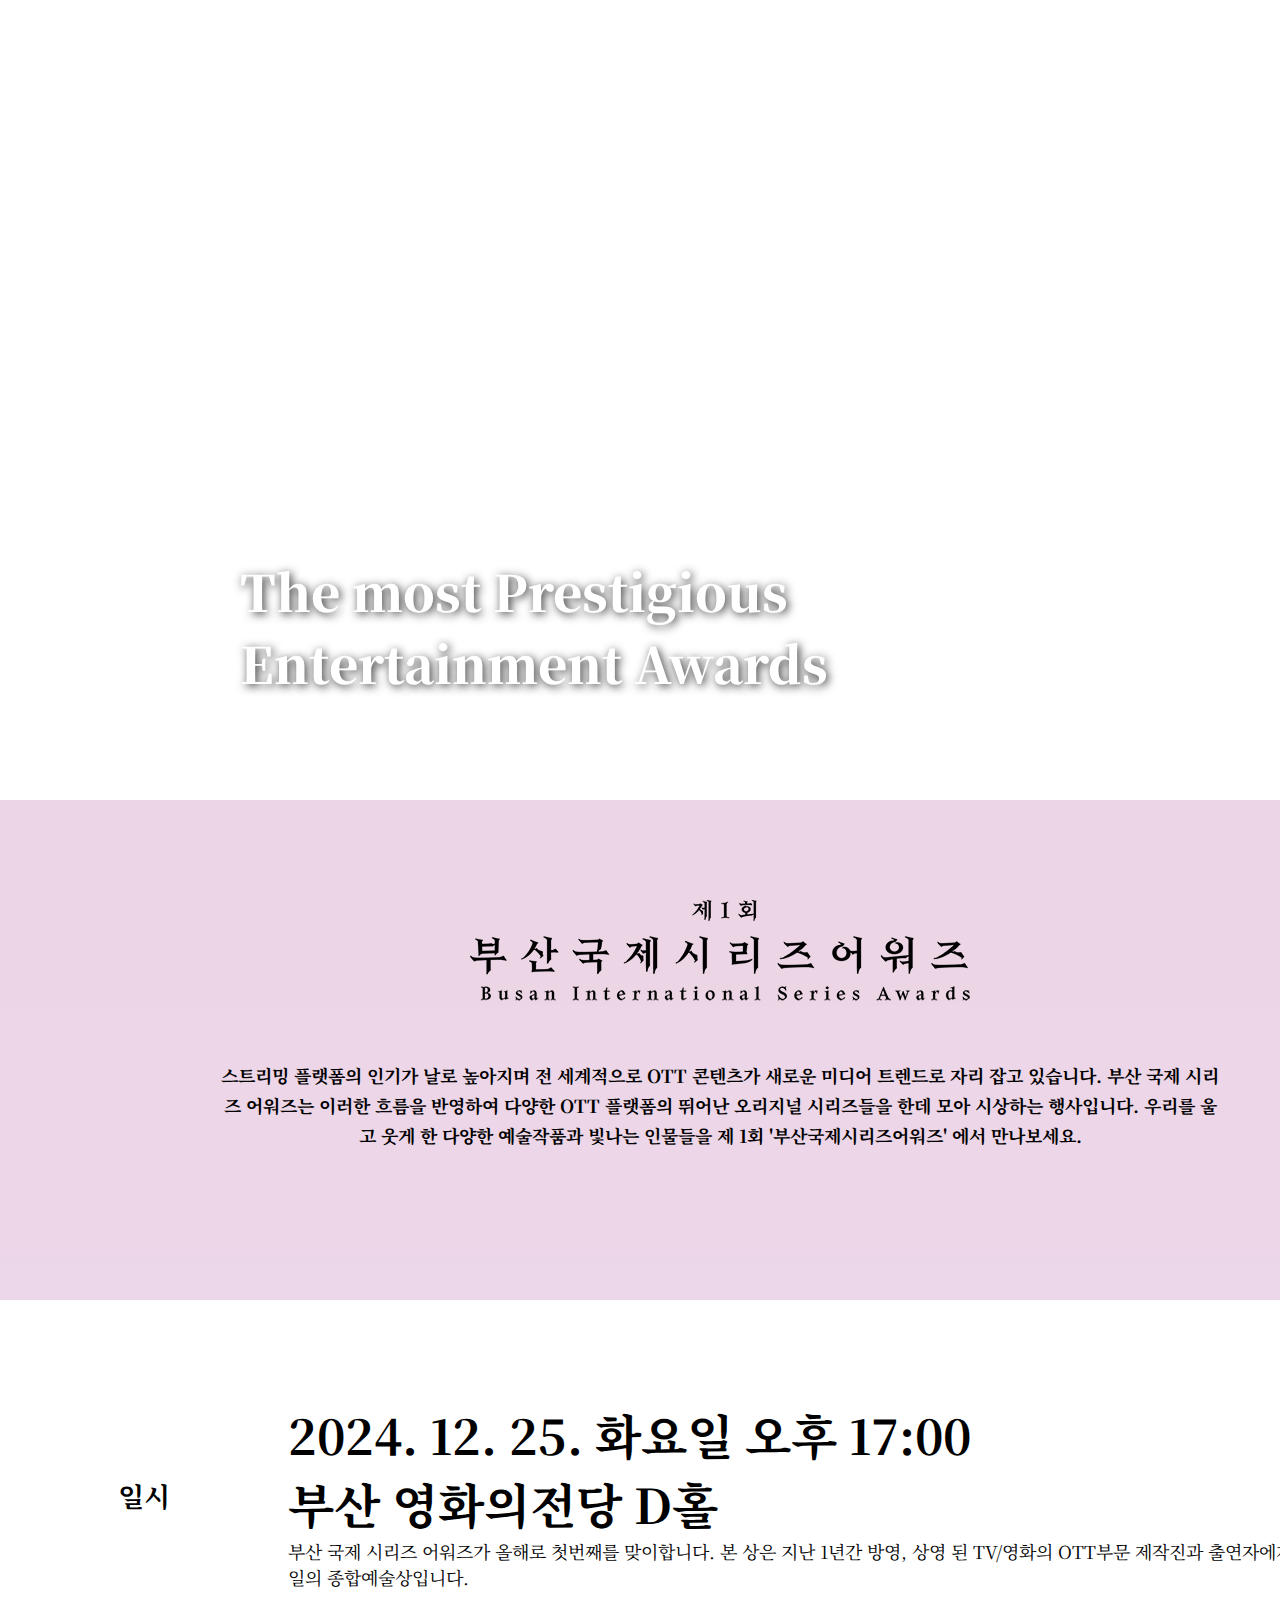
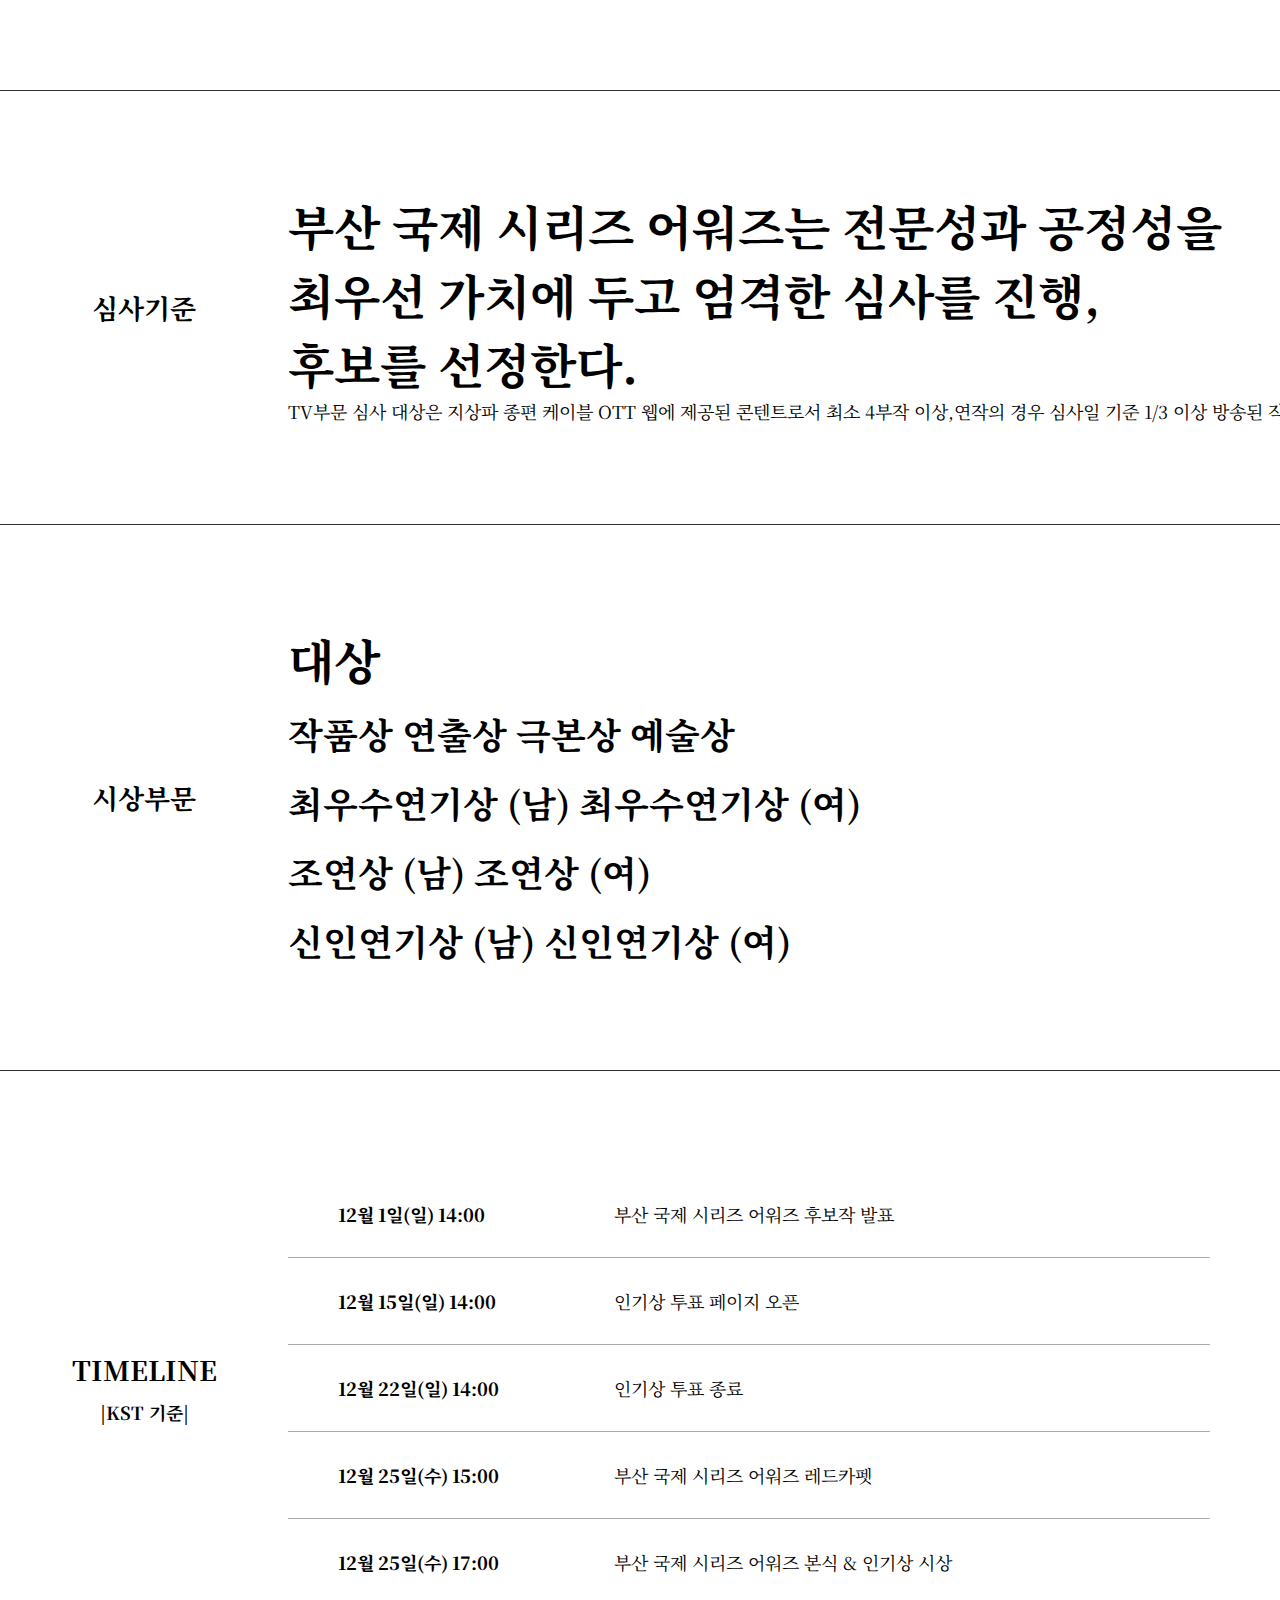
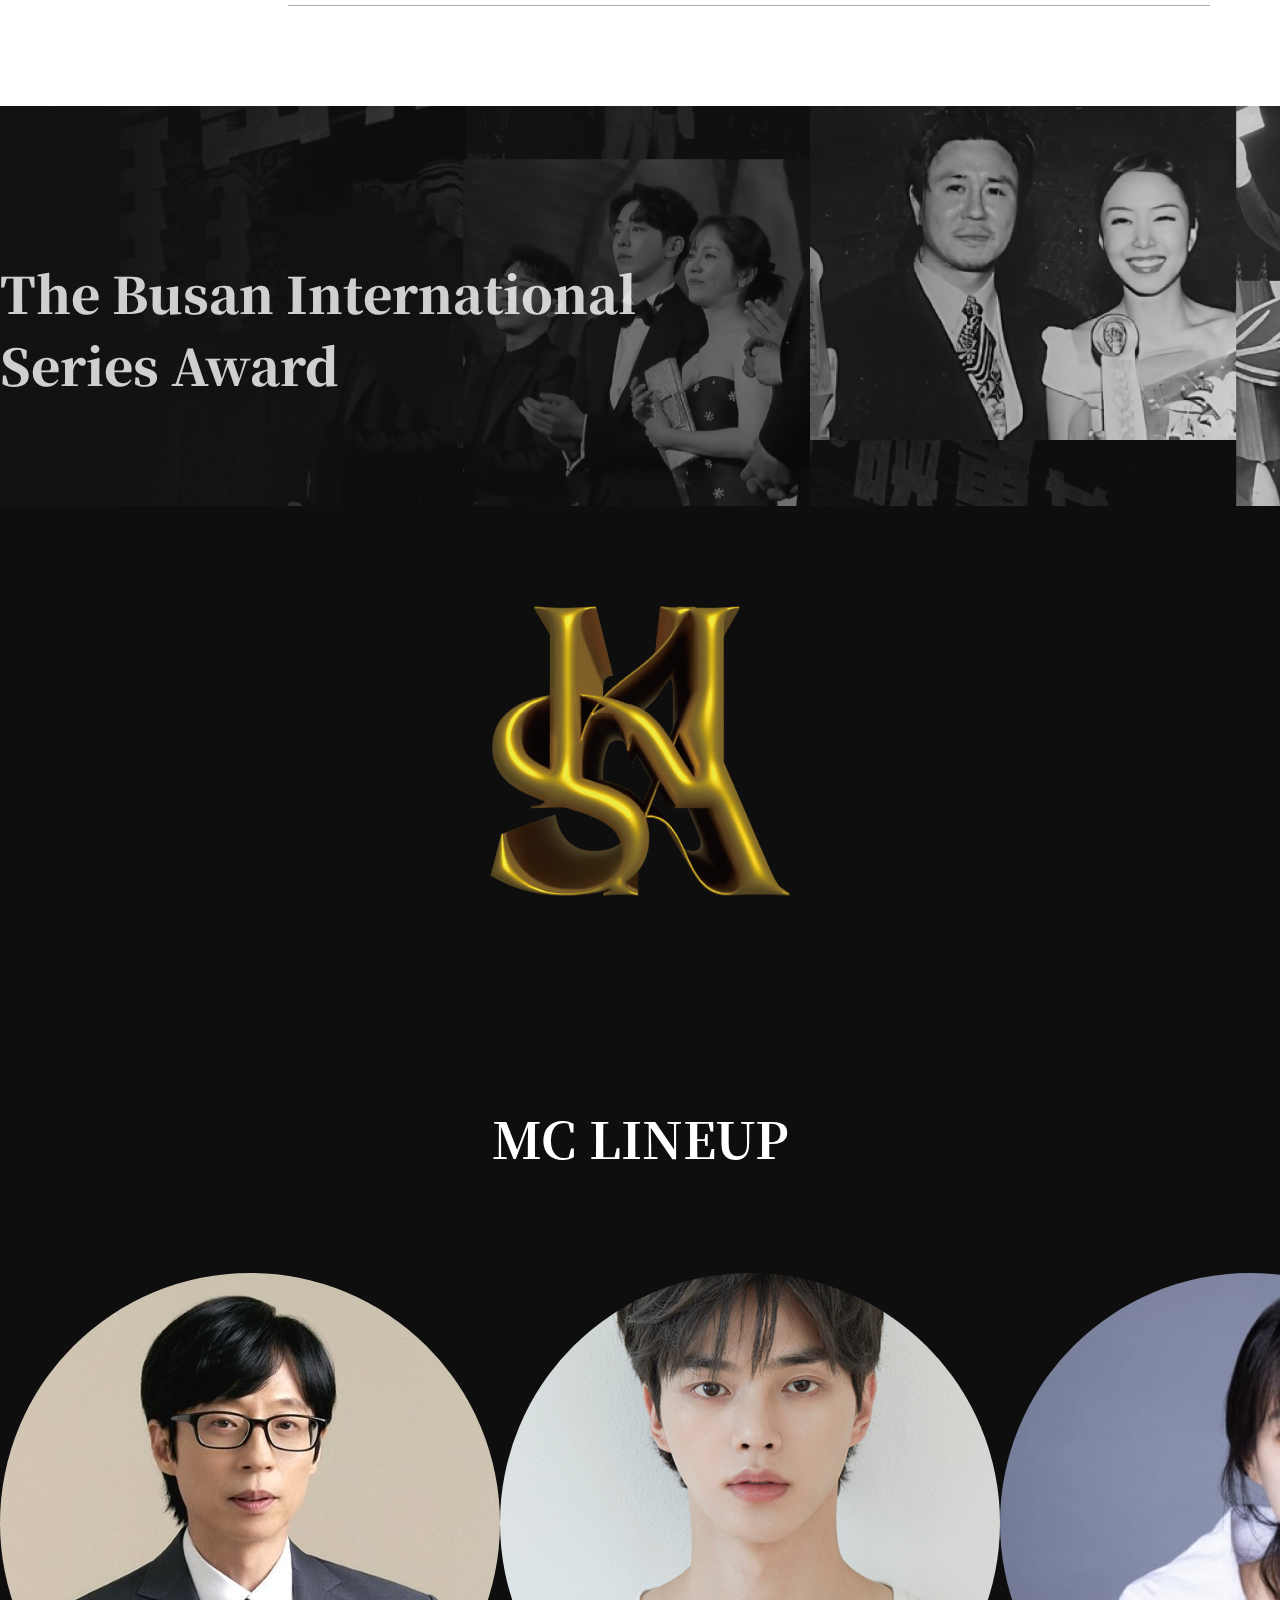
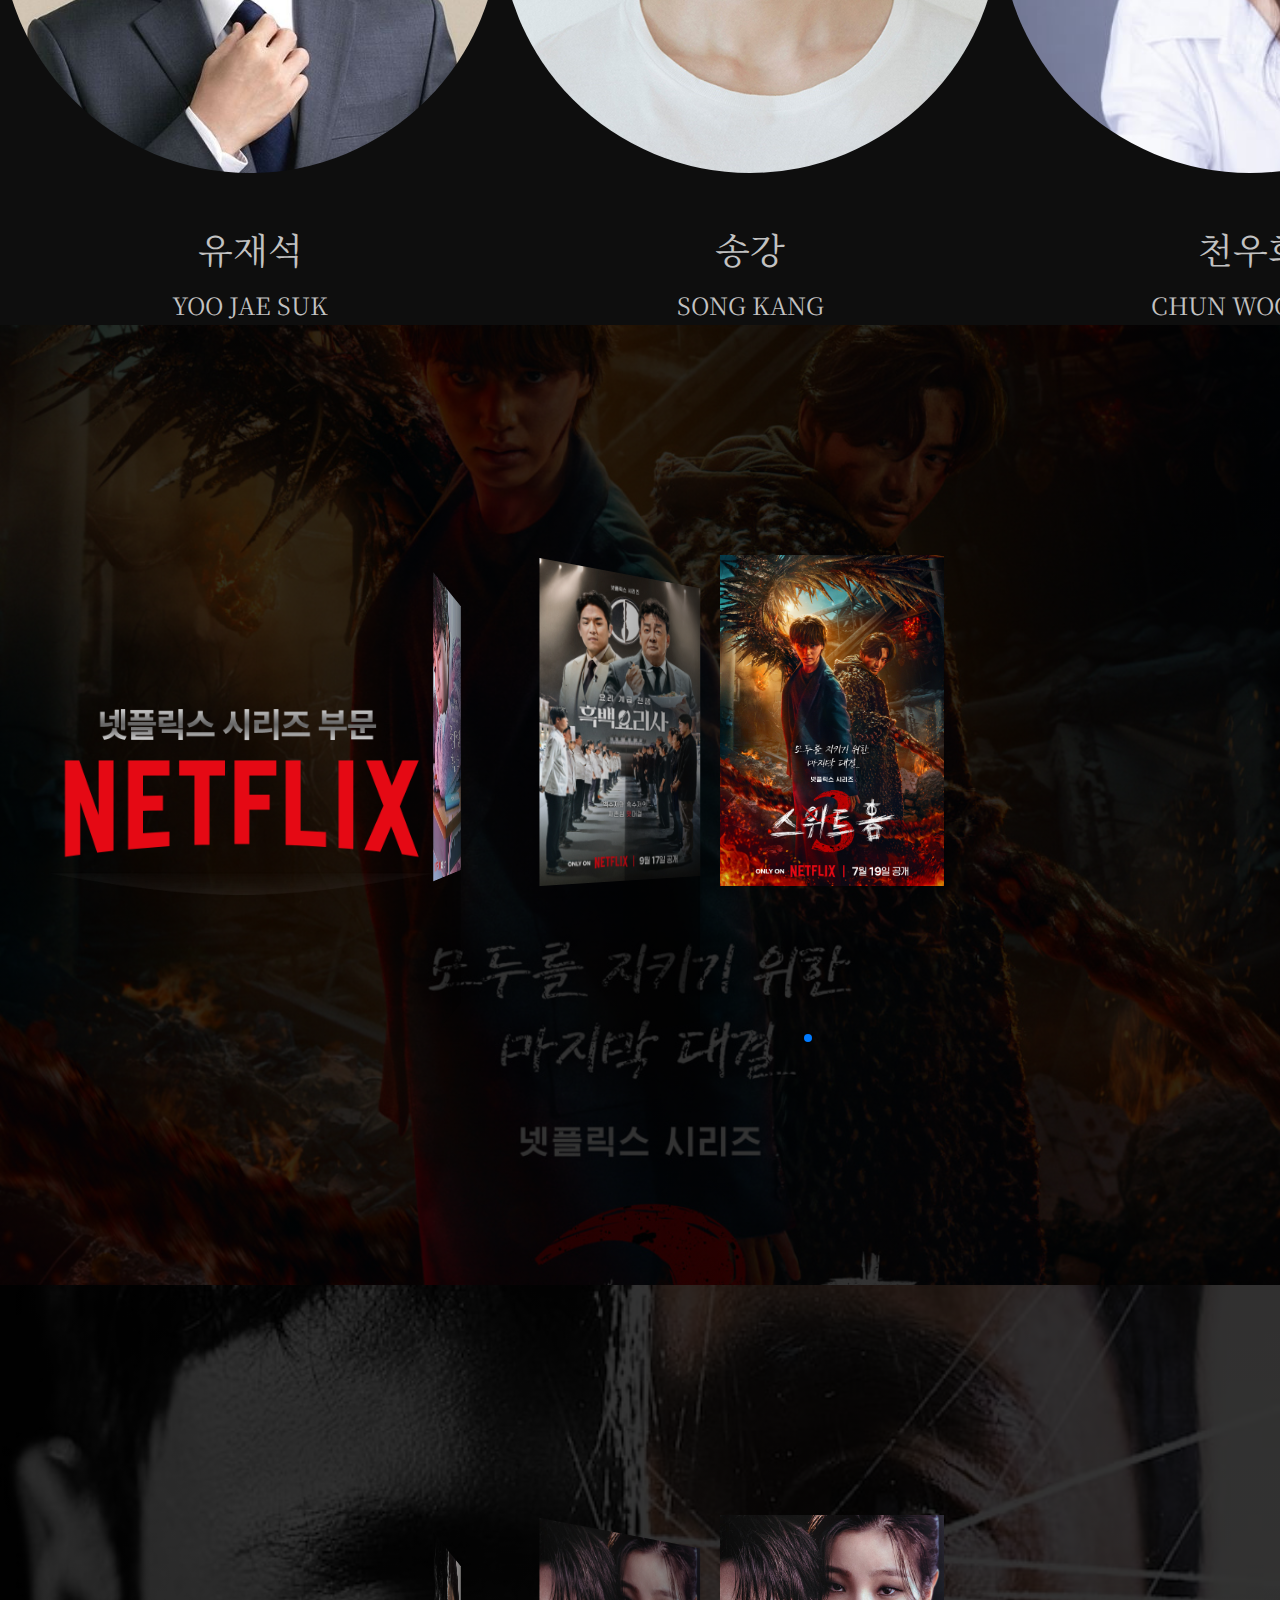
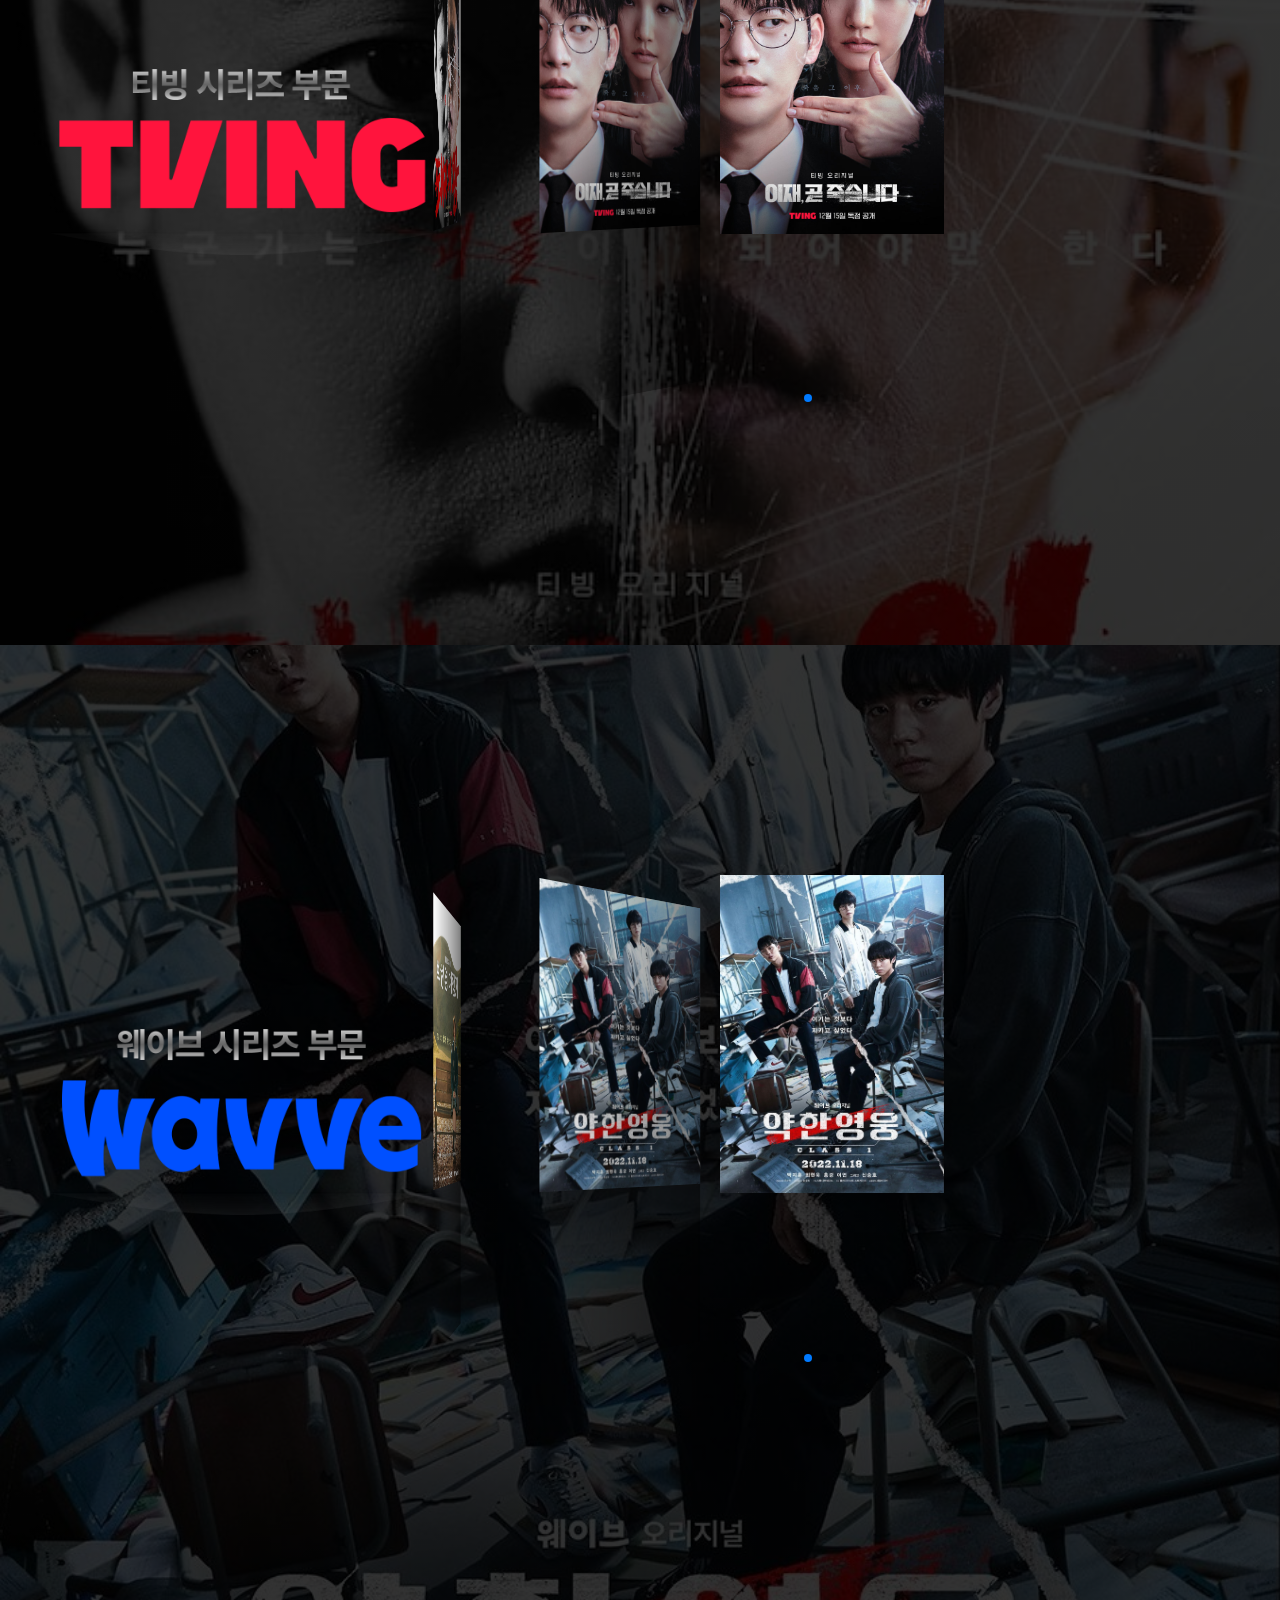
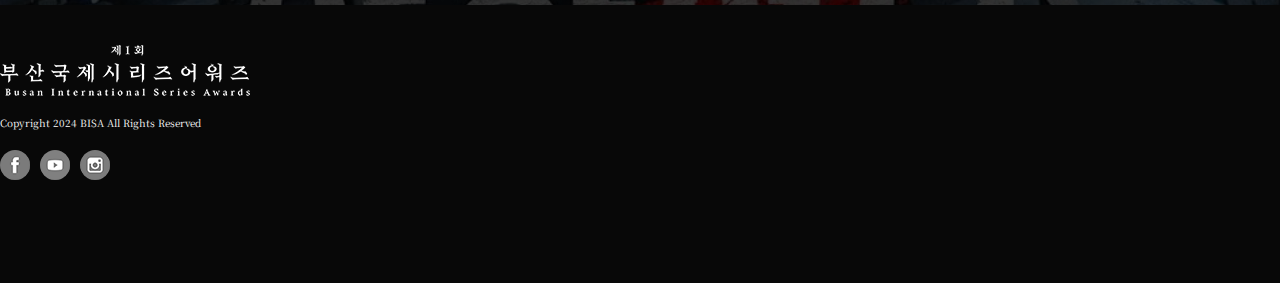
==== index.html @ 72f06d21 "Add files via upload" ====
<!DOCTYPE html>
<html lang="en">

<head>
    <meta charset="UTF-8">
    <meta name="viewport" content="width=device-width, initial-scale=1.0">
    <title>BISA 부산 국제 시리즈 어워즈</title>
</head>
<!-- webfont -->
<link rel="preconnect" href="https://fonts.googleapis.com">
<link rel="preconnect" href="https://fonts.gstatic.com" crossorigin>
<link href="https://fonts.googleapis.com/css2?family=Noto+Serif+KR:wght@200..900&display=swap" rel="stylesheet">
<!-- favicon -->
<link rel="shortcut icon" href="images/favicon.ico" type="image/x-icon">
<!-- CSS -->
<link rel="stylesheet" href="css/main.css">

<!-- swiper -->
<link rel="stylesheet" href="https://cdn.jsdelivr.net/npm/swiper@11/swiper-bundle.min.css" />

<body>
    <div id="top">
        <div id="header">
            <div class="nav">
                <h1 class="logo">
                    <img src="images/logo_250.png" alt="logo">
                </h1>
                <!-- gnb -->
                <ul class="gnb">
                    <li><a href="#">시상식 소개</a></li>
                    <li><a href="#">제1회 BISA</a></li>
                    <li><a href="#">MC LINEUP</a></li>
                    <li><a href="#">후보 작품</a></li>
                </ul>
                <!-- m_menu -->
                <div id="m_nav">
                    <div class="open_mmenu">
                        <img src="images/hamburger.png" alt="hamberger_btn">
                    </div>
                    <div class="m_menu">
                        <ul class="m_gnb">
                            <li><a href="#">시상식 소개</a></li>
                            <li><a href="#">제1회 BISA</a></li>
                            <li><a href="#">MC LINEUP</a></li>
                            <li><a href="#">후보 작품</a></li>
                        </ul>
                    </div>
                </div>



            </div>

        </div>
        <div id="banner">
            <video muted="" preload="true" loop autoplay webkit-playsinline="webkit-playsinline"
                playsinline="playsinline">
                <!--
					미리 로드하기 설정 : preload
					재생여부 : autoplay (자동재생)
					사운드 설정 : muted (음소거)
					반복재생여부 : loop (무한반복)
				-->
                <source src="media/main.mp4" type="video/mp4">
            </video>

        </div>
        <div class="banner_content">
            <p>
                The most Prestigious <br>
                Entertainment Awards

            </p>

        </div>

    </div>
    <div id="section1">

        <div class="intro">
            <div class="title img_tag">
                <img src="images/bk_logo_500.png" alt="title">
            </div>
            <div class="intro_content">
                <p>
                    스트리밍 플랫폼의 인기가 날로 높아지며 전 세계적으로 OTT 콘텐츠가 새로운 미디어 트렌드로 자리 잡고 있습니다.

                    부산 국제 시리즈 어워즈는 이러한 흐름을 반영하여
                    다양한 OTT 플랫폼의 뛰어난 오리지널 시리즈들을 한데 모아 시상하는 행사입니다.

                    우리를 울고 웃게 한 다양한 예술작품과 빛나는 인물들을
                    제 1회 '부산국제시리즈어워즈' 에서 만나보세요.
                </p>
            </div>
        </div>




    </div>
    <div id="section2">
        <div class="contentbox">
            <div class="leftbox">
                <h2>일시</h2>
            </div>
            <div class="rightbox">
                <h2>2024. 12. 25. 화요일 오후 17:00 <br>
                    부산 영화의전당 D홀</h2>
                <p>부산 국제 시리즈 어워즈가 올해로 첫번째를 맞이합니다. 본 상은 지난 1년간 방영, 상영 된
                    TV/영화의 OTT부문 제작진과 출연자에게 시상하는 국내 유일의 종합예술상입니다.</p>
            </div>

        </div>
        <div class="contentbox">
            <div class="leftbox">
                <h2>심사기준</h2>
            </div>
            <div class="rightbox">
                <h2>부산 국제 시리즈 어워즈는 전문성과 공정성을 <br>
                    최우선 가치에 두고 엄격한 심사를 진행, <br>
                    후보를 선정한다.</h2>
                <p>TV부문 심사 대상은 지상파 종편 케이블 OTT 웹에 제공된 콘텐트로서 최소 4부작 이상,연작의 경우 심사일 기준 1/3 이상 방송된 작품입니다. </p>
            </div>

        </div>
        <div class="contentbox">
            <div class="leftbox">
                <h2>시상부문</h2>
            </div>
            <div class="rightbox">
                <h2>대상 <br>
                    <span>작품상 연출상 극본상 예술상 <br>
                        최우수연기상 (남) 최우수연기상 (여) <br>
                        조연상 (남) 조연상 (여) <br>
                        신인연기상 (남) 신인연기상 (여) <br>
                    </span>
                </h2>

            </div>

        </div>
        <div class="contentbox">
            <div class="leftbox">
                <h2>TIMELINE <br>
                    <span>|KST 기준|</span>
                </h2>
            </div>
            <div class="rightbox">
                <ul>
                    <li>12월 1일(일) 14:00</li>
                    <li>부산 국제 시리즈 어워즈 후보작 발표</li>
                </ul>
                <ul>
                    <li>12월 15일(일) 14:00</li>
                    <li>인기상 투표 페이지 오픈</li>
                </ul>
                <ul>
                    <li>12월 22일(일) 14:00</li>
                    <li>인기상 투표 종료</li>
                </ul>
                <ul>
                    <li>12월 25일(수) 15:00</li>
                    <li> 부산 국제 시리즈 어워즈 레드카펫</li>
                </ul>
                <ul>
                    <li>12월 25일(수) 17:00</li>
                    <li>부산 국제 시리즈 어워즈 본식 & 인기상 시상</li>
                </ul>
            </div>


        </div>
    </div>
    <div id="section3">
        <p>
            The Busan International <br>
            Series Award
        </p>
    </div>
    <div id="section4">
        <div class="trophy img_tag">
            <img src="images/trophy.png" alt="trophy">
        </div>
        <h2>
            mc lineup
        </h2>
        <div class="mclineup">
            <div class="mc_pic">
                <div class="mc_img mc_img1 img_tag">
                </div>
                <div class="mc_name">
                    <p>유재석<br>
                        <span>
                            YOO JAE SUK
                        </span>
                    </p>
                </div>

            </div>
            <div class="mc_pic">
                <div class="mc_img mc_img2 img_tag">
                </div>
                <div class="mc_name">
                    <p>송강<br>
                        <span>
                            song kang
                        </span>
                    </p>
                </div>
            </div>
            <div class="mc_pic">
                <div class="mc_img mc_img3 img_tag">

                </div>
                <div class="mc_name">
                    <p>천우희<br>
                        <span>
                            chun woo hee
                        </span>
                    </p>
                </div>

            </div>


        </div>

    </div>
    <div id="section5">
        <div class="nominated nomi1">
            <div class="nomi_logo netflix">
                <img src="images/netflix.png" alt="netflix">
            </div>
            <div class="slide_wrap">
                <div class="swiper mySwiper">
                    <div class="swiper-wrapper">

                        <div class="swiper-slide">
                            <div class="slide_img">
                                <img src="images/net1.jpg" alt="net1">
                            </div>
                        </div>
                        <div class="swiper-slide">
                            <div class="slide_img">
                                <img src="images/net2.jpg" alt="net1">
                            </div>
                        </div>
                        <div class="swiper-slide">
                            <div class="slide_img">
                                <img src="images/net3.jpg" alt="net1">
                            </div>
                        </div>
                        <div class="swiper-slide">
                            <div class="slide_img">
                                <img src="images/net4.jpg" alt="net1">
                            </div>
                        </div>
                    </div>
                    <div class="swiper-pagination"></div>
                </div>

            </div>
        </div>
        <div class="nominated nomi2">
            <div class="nomi_logo tving">
                <img src="images/tving.png" alt="netflix">
            </div>
            <div class="slide_wrap">
                <div class="swiper mySwiper">
                    <div class="swiper-wrapper">

                        <div class="swiper-slide">
                            <div class="slide_img">
                                <img src="images/tv1.jpg" alt="net1">
                            </div>
                        </div>
                        <div class="swiper-slide">
                            <div class="slide_img">
                                <img src="images/tv2.jpg" alt="net1">
                            </div>
                        </div>
                        <div class="swiper-slide">
                            <div class="slide_img">
                                <img src="images/tv3.jpg" alt="net1">
                            </div>
                        </div>
                        <div class="swiper-slide">
                            <div class="slide_img">
                                <img src="images/tv1.jpg" alt="net1">
                            </div>
                        </div>
                    </div>
                    <div class="swiper-pagination"></div>
                </div>

            </div>
        </div>
        <div class="nominated nomi3">
            <div class="nomi_logo wavve">
                <img src="images/wavve.png" alt="netflix">
            </div>
            <div class="slide_wrap">
                <div class="swiper mySwiper">
                    <div class="swiper-wrapper">

                        <div class="swiper-slide">
                            <div class="slide_img">
                                <img src="images/wa1.jpg" alt="net1">
                            </div>
                        </div>
                        <div class="swiper-slide">
                            <div class="slide_img">
                                <img src="images/wa2.jpg" alt="net1">
                            </div>
                        </div>
                        <div class="swiper-slide">
                            <div class="slide_img">
                                <img src="images/wa3.jpg" alt="net1">
                            </div>
                        </div>
                        <div class="swiper-slide">
                            <div class="slide_img">
                                <img src="images/wa1.jpg" alt="net1">
                            </div>
                        </div>
                    </div>
                    <div class="swiper-pagination"></div>
                </div>

            </div>
        </div>




    </div>
    <div id="footer">
        <div class="inner_footer">

            <div class="pc_footer">
                <div class="footer_link">
                    <h2 class="footer_logo">
                        <img src="images/logo_250.png" alt="footer logo">
                    </h2>
                    <ul class="footer_top">
                        <li>
                            방송
                        </li>
                        <li>
                            <div class="footer_img img_tag">
                                <img src="images/footer_tvn.svg" alt="tvn">
                            </div>
                        </li>
                        <li>
                            디지털중계
                        </li>
                        <li>
                            <div class="footer_img img_tag">
                                <img src="images/footer_wav.svg" alt="wavve">
                            </div>
                        </li>

                    </ul>

                </div>
                <p>
                    Copyright 2024 BISA All Rights Reserved
                </p>

                <ul class="footer_icon">
                    <li>
                        <a href="#">

                            <img src="images/icon_facebook.png" alt="fb">
                        </a>

                    </li>
                    <li>
                        <a href="#">

                            <img src="images/icon_youtube.png" alt="fb">
                        </a>

                    </li>
                    <li>
                        <a href="#">

                            <img src="images/icon_instar.png" alt="fb">
                        </a>

                    </li>


                </ul>
            </div>

            <div class="m_footer">
                <ul class="m_footer_link">
                    <li>
                        <div class="img_tag">
                            <img src="images/trophy.png" alt="trophy">
                        </div>

                    </li>
                    <li>부산국제시리즈어워즈</li>
                    <li>팔로우하면 라이브와 혜택 소식을 알려드립니다</li>
                    <li>&copy;2024 KISA</li>
                </ul>
            </div>


        </div>
    </div>
    <div class="fixedbox_wrap">
        <ul class="fixedbox">
            <li>
                <img src="images/footerbox.png" alt="footericon">
            </li>
            <li>
                1st <br>
                BUSAN INTENATIONAL <br>
                SERIES AWARD

            </li>
            <li class="followbox">
                <a href="#">
                    
                    follow
           
                </a>
                
            </li>
        </ul>

    </div>









    <!-- 오픈소스 -->
    <script src="https://ajax.googleapis.com/ajax/libs/jquery/3.7.1/jquery.min.js"></script>
    <!-- 스크립트 -->
    <script>
        $(document).ready(function () {
            // 햄버거 메뉴 클릭 시
            $('.open_mmenu img').on('click', function () {
                $('.m_menu').addClass('open');
            });

            // 마우스가 메뉴 밖으로 나갔을 때 메뉴 닫기
            $('.m_menu').on('mouseleave', function () {
                $(this).removeClass('open');
            });
        });
    </script>
    <!-- Swiper JS -->
    <script src="https://cdn.jsdelivr.net/npm/swiper@11/swiper-bundle.min.js"></script>

    <!-- Initialize Swiper -->
    <script>
        var swiper = new Swiper(".mySwiper", {
            effect: "coverflow",
            grabCursor: true,
            centeredSlides: true,
            slidesPerView: "4",
            loop: true,
            coverflowEffect: {
                rotate: 50,
                stretch: 0,
                depth: 100,
                modifier: 1,
                slideShadows: true,
            },
            pagination: {
                el: ".swiper-pagination",
            },
        });
    </script>
</body>

</html>
---- css/main.css ----
/* 여백초기화 */
html,
body,
div,
span,
iframe,
h1,
h2,
h3,
h4,
h5,
h6,
p,
blockquote,
pre,
a,
em,
img,
small,
strong,
b,
dl,
dt,
dd,
ol,
ul,
li,
fieldset,
form,
label,
legend,
table,
caption,
tr,
th,
td,
article,
aside,
footer,
header,
nav,
section,
summary,
video,
button {
    margin: 0;
    padding: 0;
}

a {
    text-decoration: none;
    color: inherit;
}

ul,
ol {
    list-style: none;
}

body {
    font-family: "Noto Serif KR", serif;
    font-optical-sizing: auto;
    font-style: normal;
    font-size: 18px;
}

#top {
    position: relative;
    overflow: hidden;
    height: 800px;
}

#header {
    width: 1440px;
    margin: 0 auto;
}

.nav {
    padding-top: 20px;
    display: flex;
    justify-content: space-between;
    align-items: center;
}

.gnb {
    justify-content: flex-end;
    display: flex;
    color: #fff;
    font-weight: 700;

}

.gnb li a {
    display: block;
    padding-left: 100px;
}

#banner {
    z-index: -1;
    position: absolute;
    top: 0;
    left: 0;
    width: 1920px;
}

#banner video {
    object-fit: cover;
}

.banner_content {
    color: #fff;
    position: absolute;
    bottom: 100px;
    left: 240px;
    z-index: 9;
    font-size: 50px;
    font-weight: 900;
    text-shadow: 2px 2px 10px #303030;
    border-bottom: 2px solid #fff;
}


#m_nav {
    display: none;
}

.img_tag {
    display: block;
}

#section1 {
    background-image: url(../images/bg.jpg);
    background-repeat: repeat;
    background-position: center;
    height: 500px;
}

.intro {
    margin: 0 auto;
    width: 1440px;
    display: flex;
    flex-wrap: wrap;
    flex-direction: column;
    justify-content: center;
    text-align: center;
    padding-top: 100px;
}

.intro_content {
    width: 70%;
    margin: 0 auto;
    text-align: center;
    padding-top: 50px;
    line-height: 30px;
    font-weight: 700;
}

#section2 {
    width: 1440px;
    margin: 0 auto;
}

.contentbox {
    width: 100%;
    justify-content: space-between;
    display: flex;
    flex-wrap: wrap;
    align-items: center;
    padding: 100px 0;
    border-bottom: #303030 1px solid;
}

#section2 .contentbox:nth-child(4) {
    border: none;
}

.leftbox {
    width: 20%;
    text-align: center;
}

.rightbox {
    width: 80%;
    text-align: left;
}

.rightbox h2 {
    font-size: 48px;
    f: 50px;
}

.rightbox h2 span {
    font-size: 36px;
}

.leftbox h2 span {
    font-size: 18px;
}

.rightbox ul {
    width: 80%;
    justify-content: space-between;
    display: flex;
    border-bottom: #aaa solid 1px;

}

.rightbox ul li {
    box-sizing: border-box;
    padding: 30px 0 30px 50px;
}

.rightbox ul li:nth-child(1) {
    width: 30%;
    font-weight: 800;

}

.rightbox ul li:nth-child(2) {
    width: 70%;

}


#section3 {
    background-image: url(../images/banner.png);
    background-repeat: no-repeat;
    background-position: center;
    height: 400px;
    background-size: cover;
}

#section3 p {
    width: 1440px;
    margin: 0 auto;
    font-size: 50px;
    color: #fff;
    padding-top: 150px;
    font-weight: 900;
    opacity: 0.8;
}

#section4 {
    width: 100%;
    background-color: #0e0e0e;
f: 200px;
}

.trophy {
    padding: 100px 0;
    margin: 0 auto;
    width: 300px;
    height: auto;
}

.trophy img {
    width: 100%;
}

#section4 h2 {
    text-align: center;
    text-transform: uppercase;
    color: #fff;
    font-size: 50px;
    padding: 100px 0;

}

.mclineup {
    width: 100%;
    justify-content: space-between;
    color: #c2c2c2;
    text-transform: uppercase;
    text-align: center;
    display: flex;
    flex-wrap: nowrap;
}



.mc_img {
    border-radius: 50%;
    width: 500px;
    height: 500px;
    background-repeat: no-repeat;
    background-position: center;
    background-size: cover;

}

.mc_name {
    text-align: center;
    padding-top: 50px;
    font-size: 36px;
}

.mc_name span {
    font-size: 24px;
}

.mc_img1 {
    background-image: url(../images/mc1.jpg);
}

.mc_img2 {
    background-image: url(../images/mc2.jpg);
}

.mc_img3 {
    background-image: url(../images/mc3.jpg);
}


#section5{
    width: 100%;
}

.nominated{
    width: 100%;
    height: 960px;
    background-position: center;
    background-repeat: no-repeat;
    background-size: cover;
    display: flex;
    align-items: center;
    justify-content: space-between;
    flex-wrap: nowrap;
}

.nomi1{
    background-image: linear-gradient(
        rgba(0, 0, 0, 0.8),
        rgba(0, 0, 0, 0.8)
      ), url("../images/net1.jpg");
}
.nomi2{
    background-image: linear-gradient(
        rgba(0, 0, 0, 0.8),
        rgba(0, 0, 0, 0.8)
      ), url("../images/tv3.jpg");
}
.nomi3{
    background-image: linear-gradient(
        rgba(0, 0, 0, 0.8),
        rgba(0, 0, 0, 0.8)
      ), url("../images/wa1.jpg");
}


.nomi_logo{
    width: 30%;
    height: auto;

}
.nomi_logo img{
    width: 100%;
    padding-left: 50px;
}

.slide_wrap{
width: 70%;
}

.slide_img{
    width: 300px;
    height: 500px;
}

.slide_img{
    width: 100%;
}

/* swiper */
.swiper {
    width: 100%;
    padding-top: 50px;
    f: 50px;
  }

  .swiper-slide {
    background-position: center;
    background-size: cover;
    width: 300px;
    height: 500px;
  
  }

  .swiper-slide img {
    display: block;
    width: 100%;
  }



#footer{
    width: 100%;
    padding: 20px 0 100px;
    background-color: #080808;
}

.inner_footer{
    width: 1440px;
    margin: 0 auto;
    color: #fff;
    font-size: 12px;
}

.footer_link{
    padding-top: 20px;
    display: flex;
    justify-content: space-between;
}
.footer_top{
    align-items: center;
    
    font-weight: 100;
    width: 150px;
    display: flex;

    flex-wrap: wrap;
    justify-content: space-between;
}
.footer_top li{
    padding-right: 10px;
}
.footer_img{
    width: 50px;
    height: 30px;
}
.footer_img img{
    width: 100%;
    height: 100%;
}

.footer_icon{
    display: flex;
}
.footer_icon li a{
    display: block; 
    padding-top: 10px;
    padding-right: 10px;
}

.inner_footer p{
    font-size: 10px;
    padding: 10px 0;
}

.m_footer{
    display: none;
}

.fixedbox_wrap{
    display: none;
}


@media (max-width: 1260px) {
    #top {
        width: 100%;
        height: 600px;
    }

    #header {
        width: 90%;
    }

    .gnb {
        display: none;
    }

    /* m_nav (모바일 메뉴 버튼) 보이기 */
    #m_nav {
        display: block;
    }

    /* 배너 콘텐츠 숨기기 */
    .banner_content {
        display: none;
    }

    /* 초기 스타일 */
    .m_menu {
        position: fixed;
        top: 0;
        right: -300px;
        /* 초기에는 화면 밖에 숨김 */
        width: 300px;
        height: 100%;
        background-color: rgba(255, 255, 255, 0.5);
        /* 흰색 배경에 투명도 50% */
        transition: right 0.5s ease;
        /* 오른쪽에서 나오는 애니메이션 */
        z-index: 2;
        box-shadow: -2px 0 5px rgba(0, 0, 0, 0.5);
        /* 그림자 */
    }

    /* 메뉴가 열렸을 때 */
    .m_menu.open {
        right: 0;
        /* 화면 안으로 들어옴 */
    }

    .m_gnb {
        padding: 100px 0 0 50px;
        color: #fff;
    }

    .m_gnb li a {
        display: block;
        f: 50px;
    }


    .open_mmenu img {
        cursor: pointer;
        width: 40px;
        height: auto;
    }

    #banner {
        z-index: -1;
        position: absolute;
        top: 0;
        left: 0;
        width: 100%;
    }

    #banner video {
        object-fit: fill;
    }


    #section1 {
        width: 100%;
        height: 500px;
    }

    .intro {
        width: 90%;
    }

    .intro_content {
        width: 100%;
    }

    #section2 {
        width: 100%;

    }

    .contentbox {
        width: 100%;
        justify-content: center;
        text-align: center;
        flex-direction: column;
    }


    .leftbox {
        width: 100%;
        text-align: center;
        position: relative;
        f: 150px;

    }

    .leftbox::after {
        content: "";
        width: 1px;
        height: 100px;
        position: absolute;
        top: 80px;
        left: 50%;
        z-index: 99;
        background-color: rgba(34, 34, 34, 0.8);
    }

    .rightbox {
        width: 90%;
        text-align: center;

    }

    #section2 .contentbox:nth-child(4) .leftbox::after {
        content: none;
    }


    .rightbox ul {
        width: 100%;
        justify-content: center;
        align-items: center;
    }


    .rightbox ul li:nth-child(1) {
        width: 40%;
    }

    .rightbox ul li:nth-child(2) {
        text-align: left;
        width: 60%;
    }

    #section3 {
        width: 100%;
    }

    #section3 p {
        width: 80%;
        text-align: center;
    }


    #section4 {
        width: 100%;
        f: 100px;
        background-color: #d8d8d8;

    }

    .trophy {
        display: none;
    }

    #section4 h2 {
        color: #080808;
    }

    .mclineup {
        width: 100%;
        justify-content: center;
        color: #c2c2c2;
        text-align: center;
        display: flex;
        flex-wrap: wrap;
        align-items: center;
        flex-direction: column;
        flex-wrap: wrap;
    }

    .mc_pic {
        margin: 100px 0;
        position: relative;
        width: 500px;
        height: 500px;
        border-radius: 50%;
        background-image: linear-gradient(#fff, #fff),
            linear-gradient(to right, rgb(197, 106, 190) 0%, rgb(80, 102, 202) 100%);
        z-index: 8;
        background-origin: border-box;
        background-clip: content-box, border-box;
        border: 3px solid transparent;

    }


    .mc_name {
        text-align: center;
        padding: 50px 0;
        font-size: 36px;
        color: #1b1b1b;
        font-weight: 800;
    }

    .mc_name span {
        font-size: 24px;
    }

    

.nominated{
    width: 100%;
    height: 100%;
    justify-content: center;
    flex-wrap: wrap;
    f: 100px;
   
}


.nomi_logo{
    padding-top: 100px;
    width: 500px;
    height: 30%;

}
.nomi_logo img{
    width: 100%;
    padding-left: 0;
}

.slide_wrap{
width: 100%;
height: 70%;
padding-top: 0;
}

.slide_img{
    width: 500px;
    height: 700px;
}

.slide_img img{
    width: 100%;
    height: 100%;
}

.pc_footer{
    display: none;
}

.inner_footer{
    width: 100%;
}
.m_footer{

    display: block;

}
.m_footer_link{
    padding: 100px 0 50px;

    text-align: center;
}

.m_footer_link li:nth-child(1){
    width: 300px;
    margin: 0 auto;
   

}
.m_footer_link li:nth-child(1) img{
    width: 100%;
}
.m_footer_link li:nth-child(2){
    font-size: 24px;
    font-weight: 900;
 padding: 20px 0;
}
.m_footer_link li:nth-child(4){
font-size: 10px;
padding-top: 50px;
}

.fixedbox_wrap {
display: block;
    z-index:99;
    position: fixed;
    bottom: 0; /* 화면의 아래에 고정 */
    left: 0;
    width: 100%; /* 화면의 전체 가로 길이 차지 */
    height: 80px;
    background-color: rgba(31, 31, 31, 0.8);
    color: white;
    padding: 15px 0;
    border-radius: 20px;
    box-shadow: 0 -2px 5px rgba(0, 0, 0, 0.5); /* 박스 상단 그림자 효과 */
}

.fixedbox{
    text-transform: uppercase;
    display: flex;
    align-items: center;
    justify-content: space-between;
}

.followbox{
    display: flex;
    justify-content: end;
    text-align: center;
    border-radius: 30px;
    background-color: #473861;
}
.followbox a{
    padding: 10px 50px;
    font-weight: 900;

}


.fixedbox li:first-child{
    margin-left: 30px;
}
.fixedbox li:nth-child(3){
    margin-right: 30px;
}

.fixedbox li:first-child,
.fixedbox li:nth-child(2) {
    margin-right: 10px; /* 첫 번째와 두 번째 li 간 여백 조절 */
}

.fixedbox li:nth-child(2) {
    flex-grow: 1; /* 두 번째 li가 가운데 영역을 차지 */
    text-align: left; /* 두 번째 li 텍스트 왼쪽 정렬 */
}



.fixedbox img {
    max-width: 50px; /* 아이콘 크기 조절 */
    height: auto;
}



}


/* mobile 600px 이하 */
@media (max-width:600px) {


    #banner {
        z-index: -1;
        position: absolute;
        top: 0;
        left: 0;
        width: 100%;
    }

    #banner video {

        object-fit: fill;
    }

    /* 초기 스타일 */
    .m_menu {
        position: fixed;
        top: 0;
        right: -300px;
        /* 초기에는 화면 밖에 숨김 */
        width: 200px;
        height: 100%;
        background-color: rgba(255, 255, 255, 0.5);
        /* 흰색 배경에 투명도 50% */
        transition: right 0.5s ease;
        /* 오른쪽에서 나오는 애니메이션 */
        z-index: 2;
        box-shadow: -2px 0 5px rgba(0, 0, 0, 0.5);
        /* 그림자 */
    }

    #section1 {
        width: 100%;
        height: 500px;
    }

    .intro {
        width: 90%;
    }

    .intro_content {
        width: 90%;
        font-size: 14px;
        line-height: 24px;
    }

    .title {
        width: 80%;
        height: auto;
        margin: 0 auto;
    }

    .title img {
        display: block;
        width: 100%;
    }

    .rightbox h2 {
        font-size: 36px;
    }

    .rightbox p {
        font-size: 14px;
        line-height: 24px;
        font-weight: 700;
    }

    .rightbox h2 span {
        font-size: 24px;
    }

    .leftbox h2 span {
        font-size: 12px;
    }

    .rightbox ul {
        font-size: 14px;

    }


    .mc_pic {
        margin: 100px 0;
        position: relative;
        width: 300px;
        height: 300px;
        border-radius: 50%;
        background-image: linear-gradient(#fff, #fff),
            linear-gradient(to right, rgb(197, 106, 190) 0%, rgb(80, 102, 202) 100%);
        z-index: 8;
        background-origin: border-box;
        background-clip: content-box, border-box;
        border: 3px solid transparent;
    }


    .slide_img{
        width: 300px;
        height: 500px;
    }
    
    .slide_img img{
        width: 100%;
        height: 100%;
    }
    

}
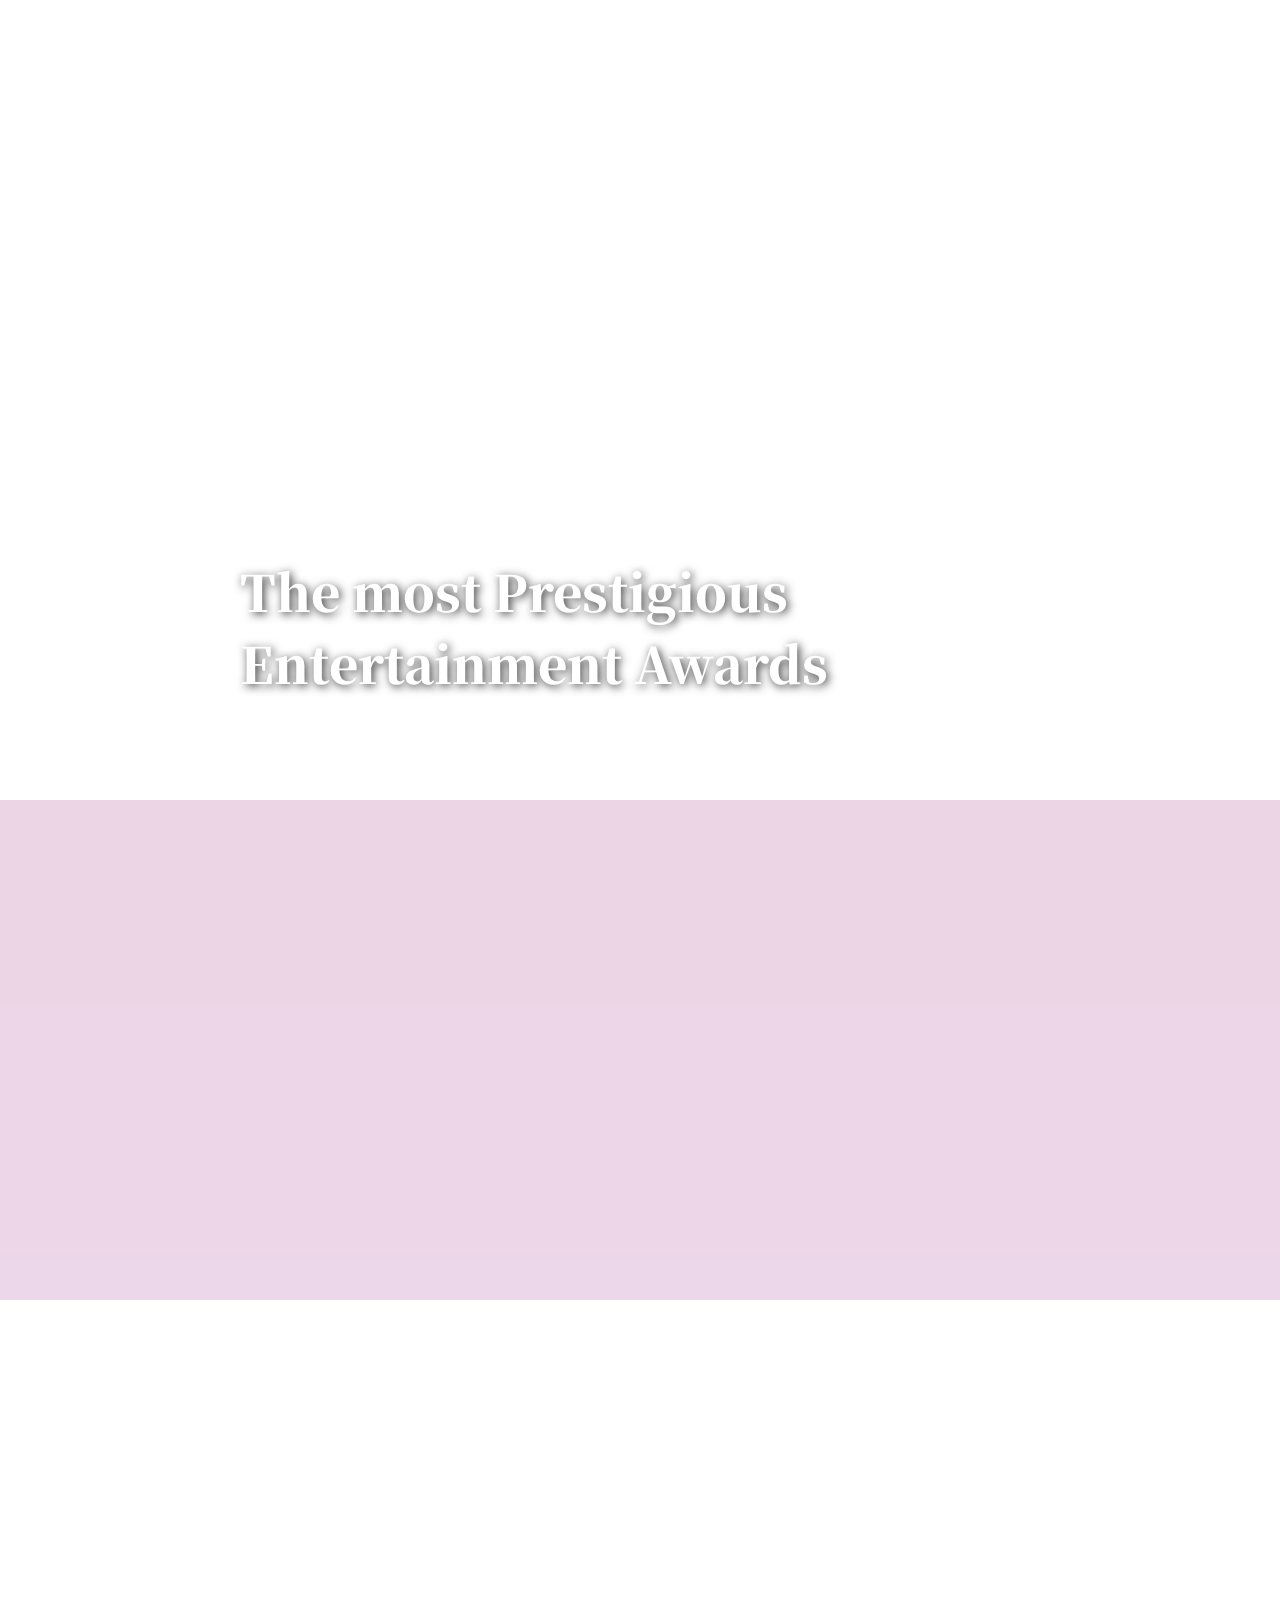
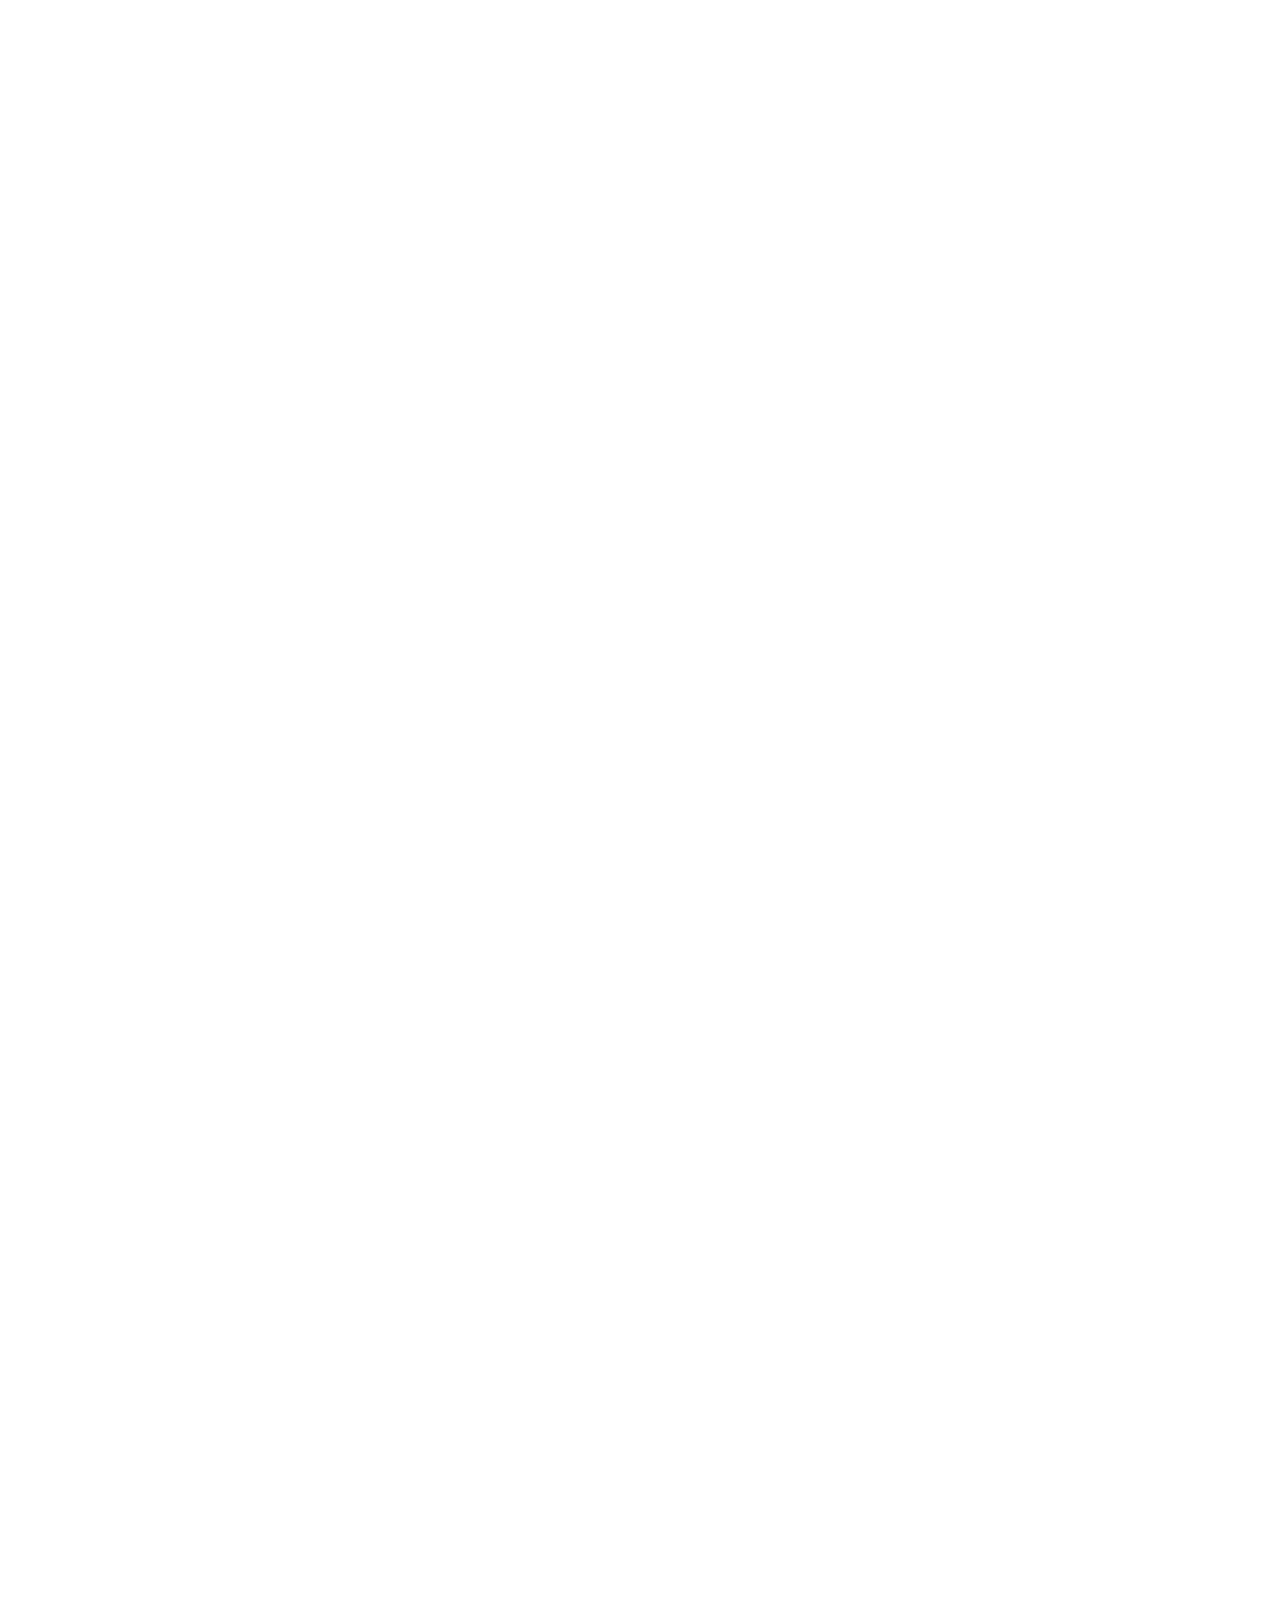
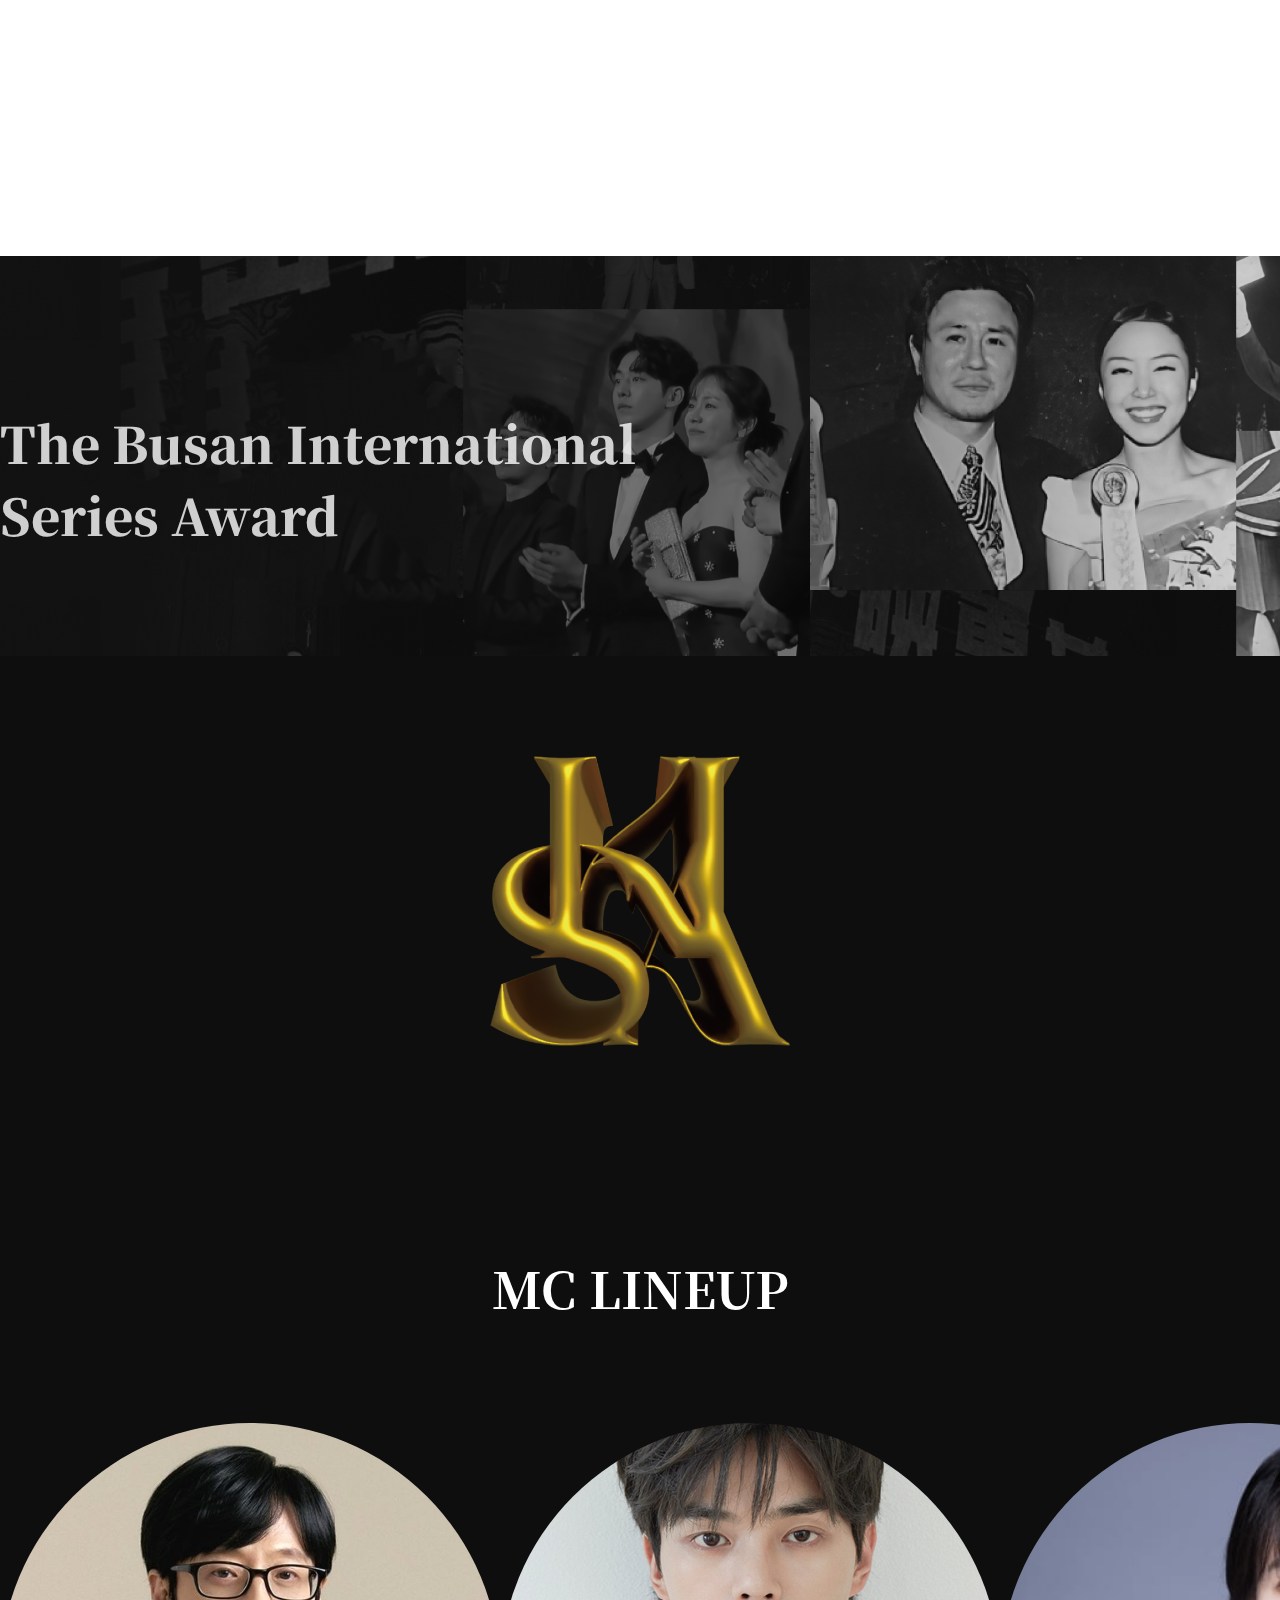
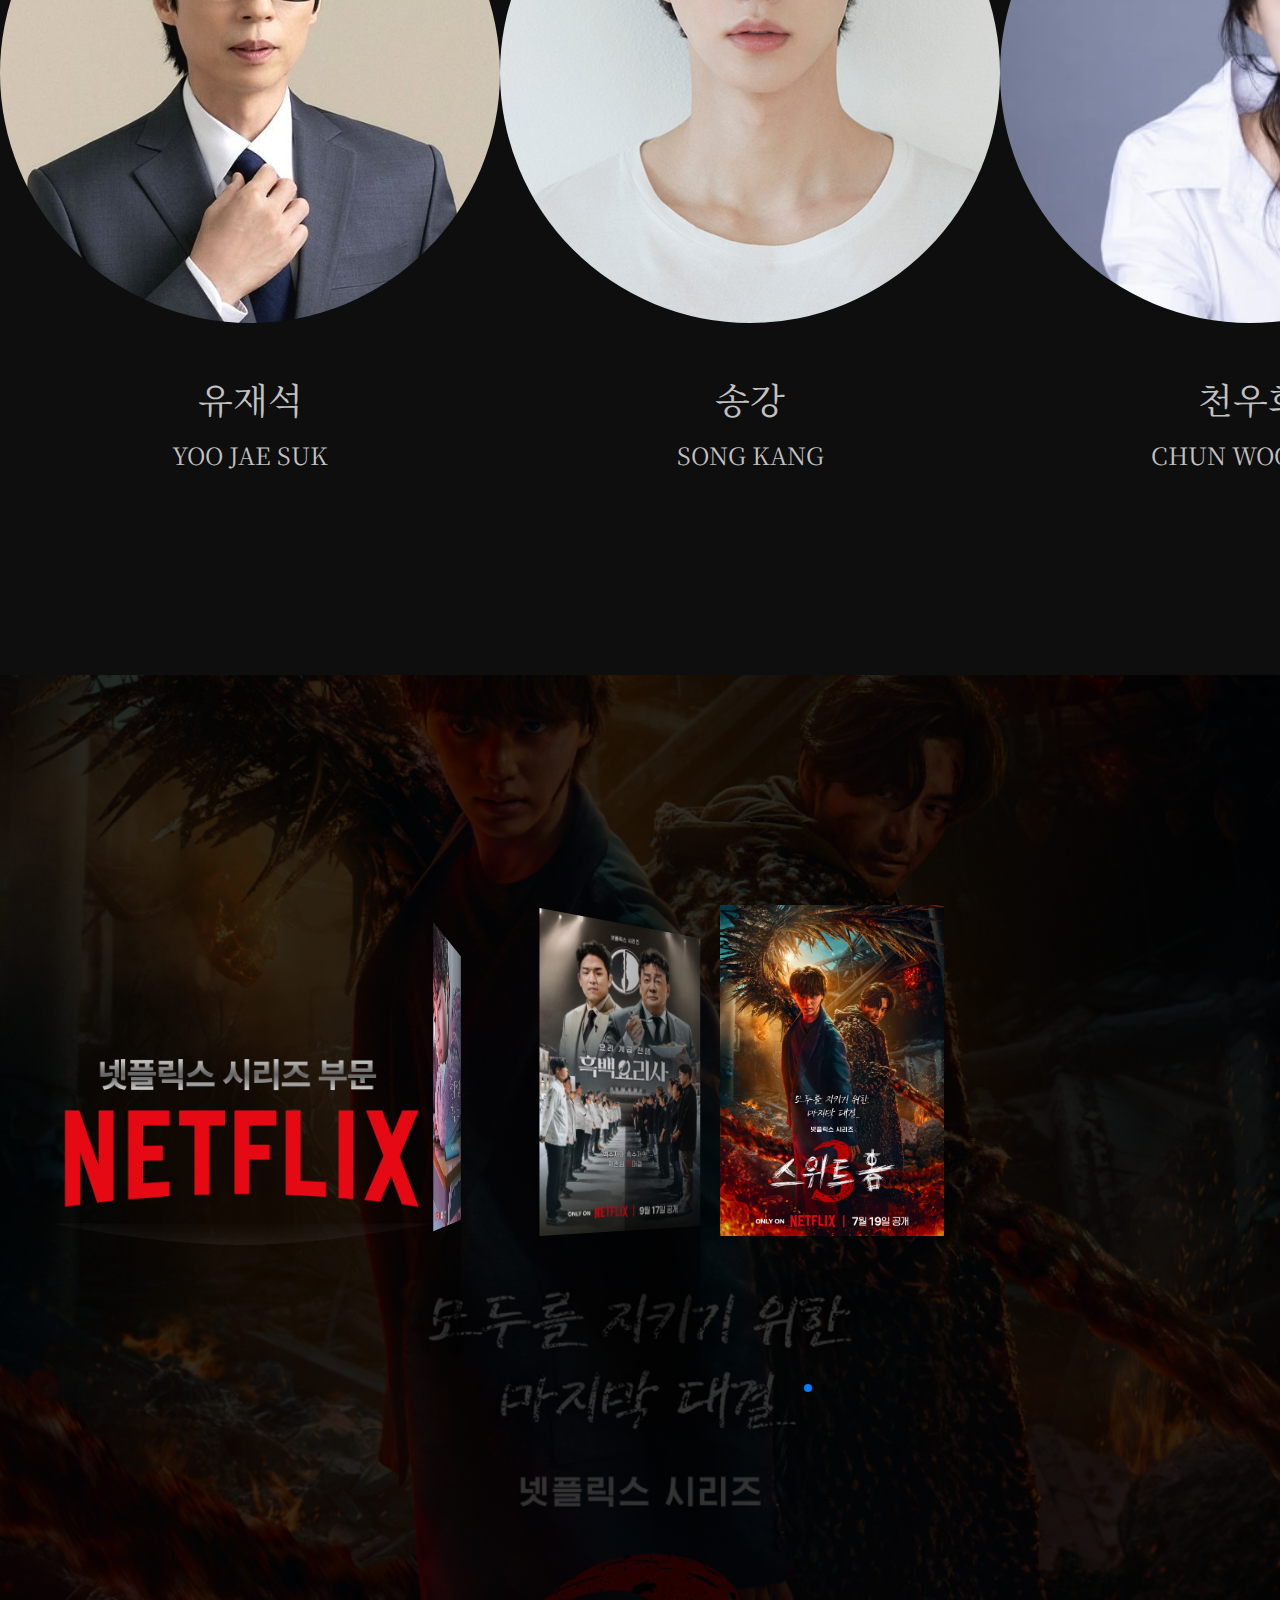
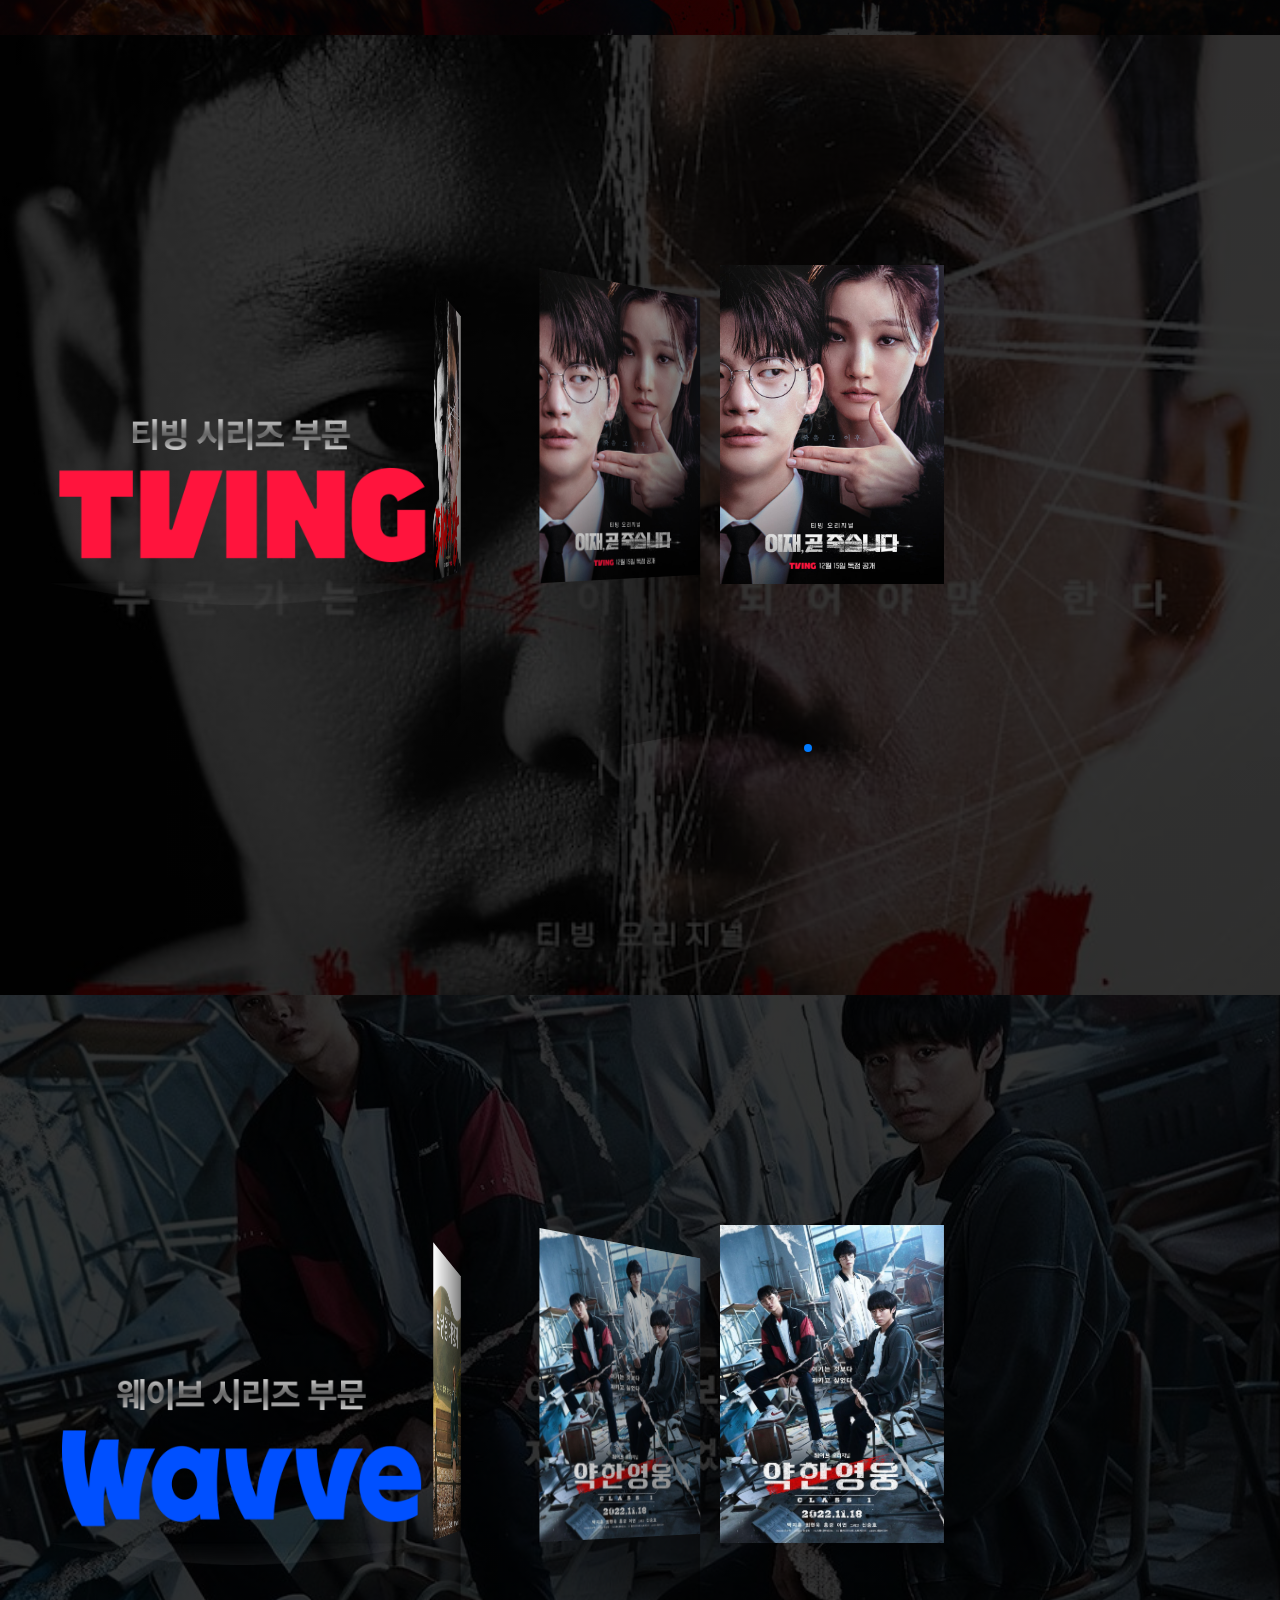
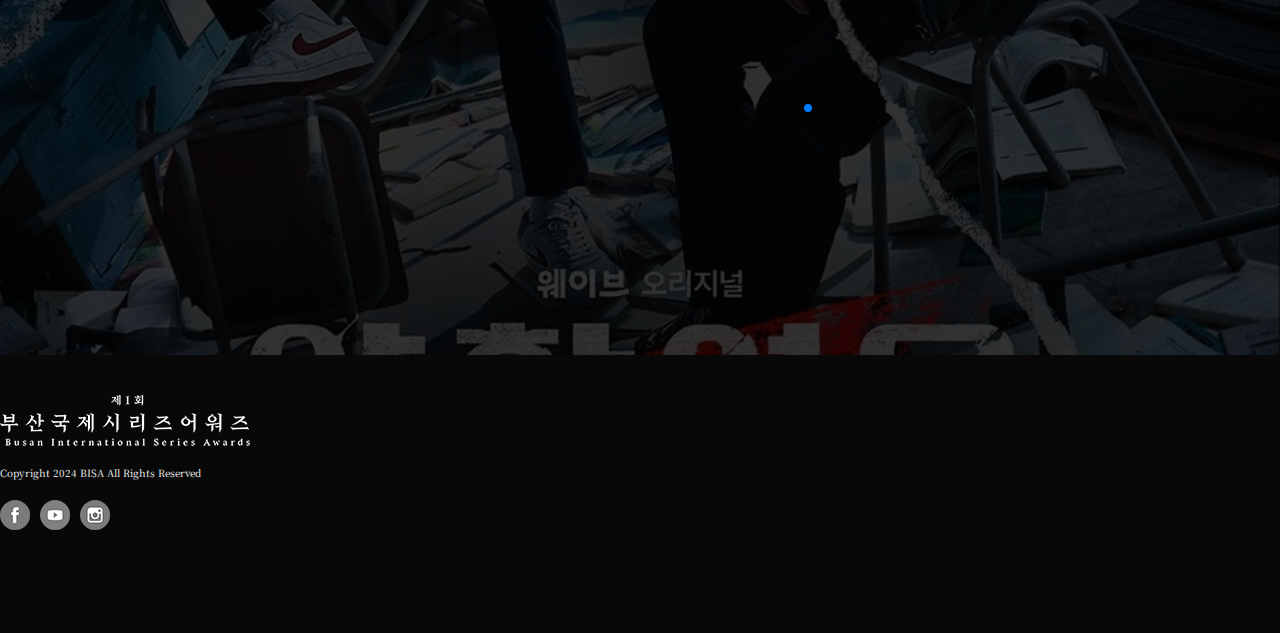
==== commit 85879fc4: "Update index.html" ====
--- a/index.html
+++ b/index.html
@@ -481,6 +481,75 @@
             },
         });
     </script>
+    <script>
+        document.addEventListener("DOMContentLoaded", function() {
+    // Intersection Observer 설정
+    const observerOptions = {
+        threshold: 0.1
+    };
+
+    const observer = new IntersectionObserver((entries, observer) => {
+        entries.forEach(entry => {
+            if (entry.isIntersecting) {
+                entry.target.classList.add('show');
+                observer.unobserve(entry.target); // 이미 보여진 요소는 다시 감시할 필요가 없으므로 unobserve
+            }
+        });
+    }, observerOptions);
+
+    // section1의 intro_content에 대한 감시 설정
+    const introContent = document.querySelector('.intro_content');
+    if (introContent) {
+        introContent.classList.add('hidden'); // 초기 상태에서 숨김
+        observer.observe(introContent);
+    }
+
+    // section2의 contentbox에 대한 감시 설정 (순차적 애니메이션 적용)
+    const contentBoxes = document.querySelectorAll('#section2 .contentbox');
+    contentBoxes.forEach((box, index) => {
+        box.classList.add('hidden'); // 초기 상태에서 숨김
+        observer.observe(box);
+    });
+});
+
+    </script>
+    <script>
+   document.addEventListener("DOMContentLoaded", function() {
+    const logo = document.querySelector('.title.img_tag img'); // 로고 이미지 선택
+    const pElement = document.querySelector('.intro_content p');
+    const text = pElement.textContent.trim();
+    const letters = text.split('').map(letter => `<span>${letter}</span>`);
+    pElement.innerHTML = letters.join('');
+
+    // 로고와 텍스트에 숨김 클래스 추가
+    logo.classList.add('hidden');
+    pElement.classList.add('hidden');
+
+    // Intersection Observer 설정
+    const observerOptions = {
+        threshold: 0.1
+    };
+
+    const observer = new IntersectionObserver((entries, observer) => {
+        entries.forEach(entry => {
+            if (entry.isIntersecting) {
+                if (entry.target === logo) {
+                    logo.classList.add('show'); // 로고 먼저 나타남
+                    observer.unobserve(logo); // 로고는 한 번만 나타나게 설정
+                } else if (entry.target === pElement) {
+                    pElement.classList.add('show'); // 텍스트가 이어서 나타남
+                    observer.unobserve(pElement); // 텍스트도 한 번만 나타나게 설정
+                }
+            }
+        });
+    }, observerOptions);
+
+    // 로고와 텍스트에 대해 감시 설정
+    observer.observe(logo);
+    observer.observe(pElement);
+});
+
+    </script>
 </body>
 
-</html>+</html>
--- a/css/main.css
+++ b/css/main.css
@@ -155,6 +155,8 @@
     font-weight: 700;
 }
 
+
+
 #section2 {
     width: 1440px;
     margin: 0 auto;
@@ -186,7 +188,7 @@
 
 .rightbox h2 {
     font-size: 48px;
-    f: 50px;
+    padding-bottom: 50px;
 }
 
 .rightbox h2 span {
@@ -220,6 +222,20 @@
     width: 70%;
 
 }
+
+/* 기본 상태에서 요소는 숨김 */
+.hidden {
+    opacity: 0;
+    transform: translateY(50px);
+    transition: opacity 0.6s ease-out, transform 0.6s ease-out;
+}
+
+/* 요소가 보여질 때 적용되는 클래스 */
+.show {
+    opacity: 1;
+    transform: translateY(0);
+}
+
 
 
 #section3 {
@@ -243,7 +259,7 @@
 #section4 {
     width: 100%;
     background-color: #0e0e0e;
-f: 200px;
+padding-bottom: 200px;
 }
 
 .trophy {
@@ -374,7 +390,7 @@
 .swiper {
     width: 100%;
     padding-top: 50px;
-    f: 50px;
+    padding-bottom: 50px;
   }
 
   .swiper-slide {
@@ -509,7 +525,7 @@
 
     .m_gnb li a {
         display: block;
-        f: 50px;
+        padding-bottom: 50px;
     }
 
 
@@ -562,7 +578,7 @@
         width: 100%;
         text-align: center;
         position: relative;
-        f: 150px;
+        padding-bottom: 150px;
 
     }
 
@@ -616,7 +632,7 @@
 
     #section4 {
         width: 100%;
-        f: 100px;
+        padding-bottom: 100px;
         background-color: #d8d8d8;
 
     }
@@ -676,7 +692,7 @@
     height: 100%;
     justify-content: center;
     flex-wrap: wrap;
-    f: 100px;
+    padding-bottom: 100px;
    
 }
 
@@ -805,6 +821,21 @@
     height: auto;
 }
 
+@keyframes scaleEffect {
+    0% {
+        transform: scale(1); /* 원래 크기 */
+    }
+    50% {
+        transform: scale(0.8); /* 80%로 축소 */
+    }
+    100% {
+        transform: scale(1); /* 다시 원래 크기 */
+    }
+}
+
+.m_footer .img_tag img {
+    animation: scaleEffect 20s ease-in-out infinite; /* 2초마다 자연스럽게 반복 */
+}
 
 
 }
@@ -920,4 +951,4 @@
     }
     
 
-}+}
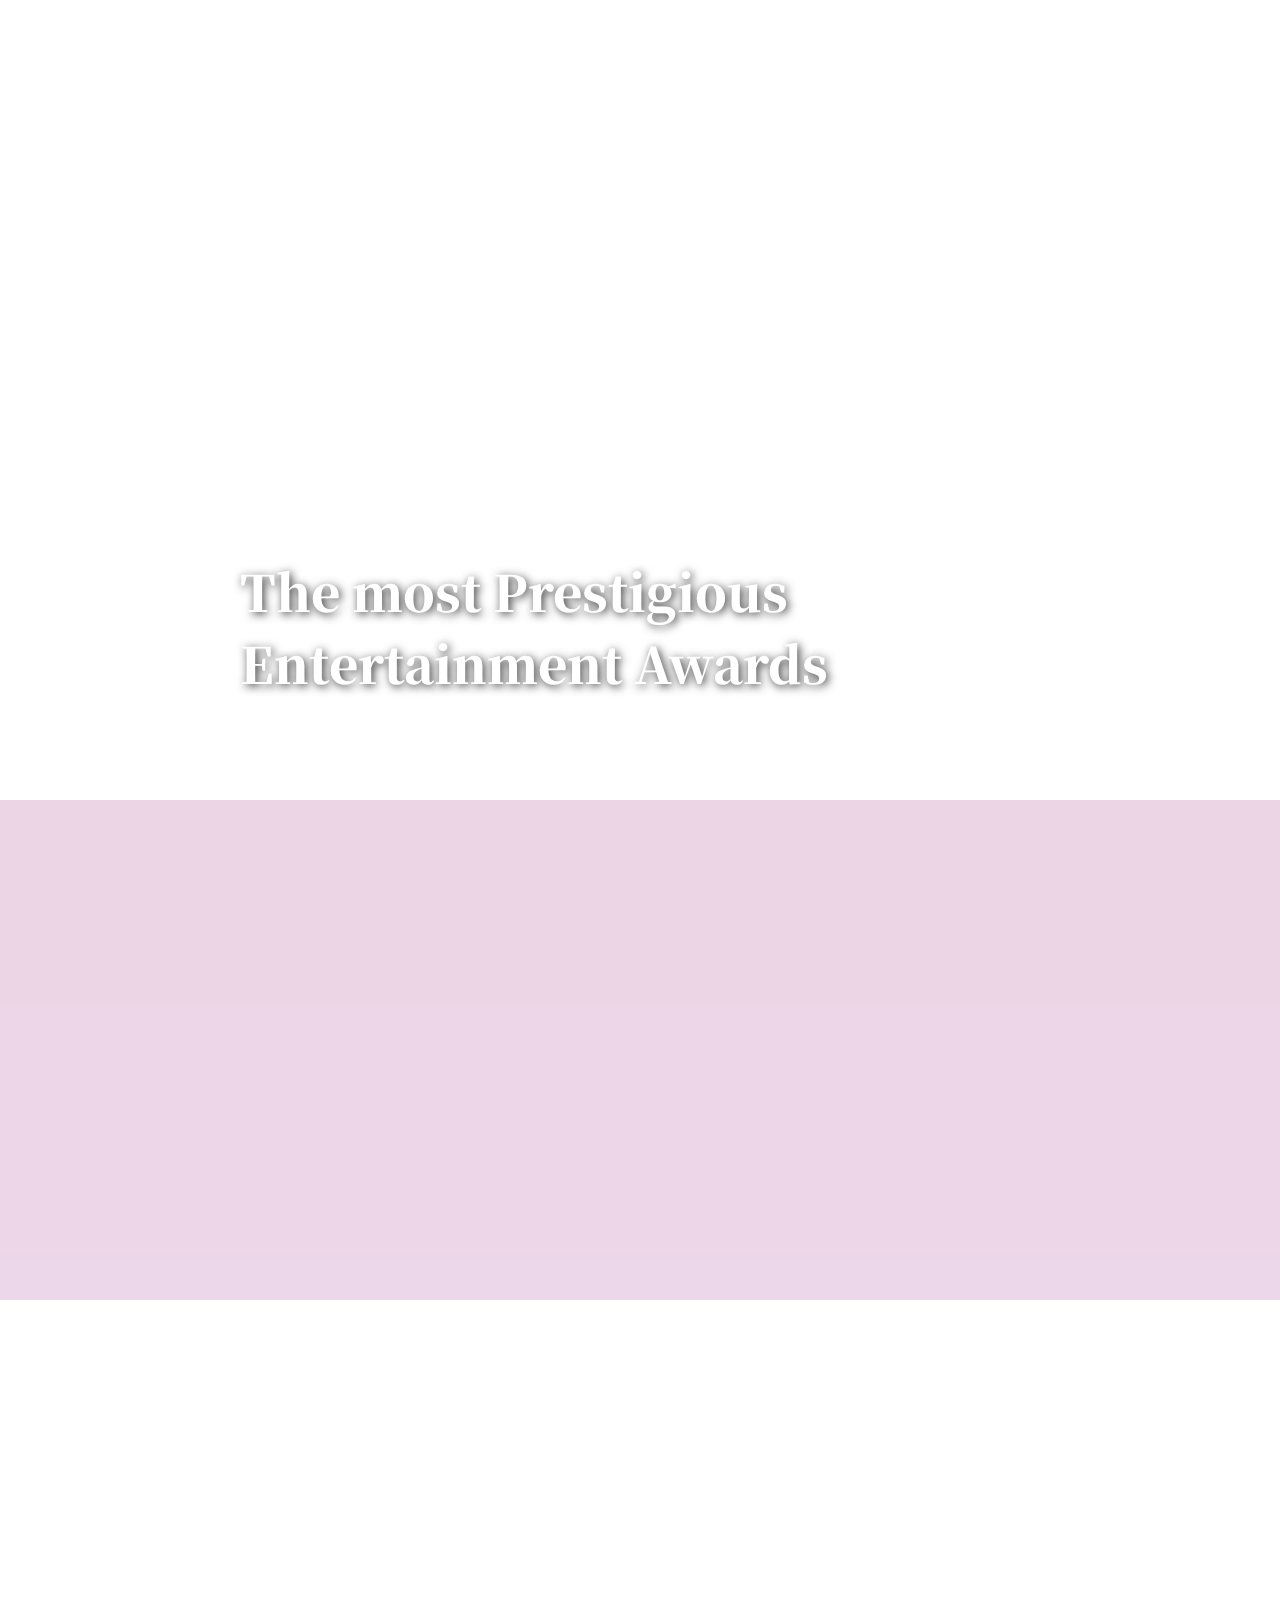
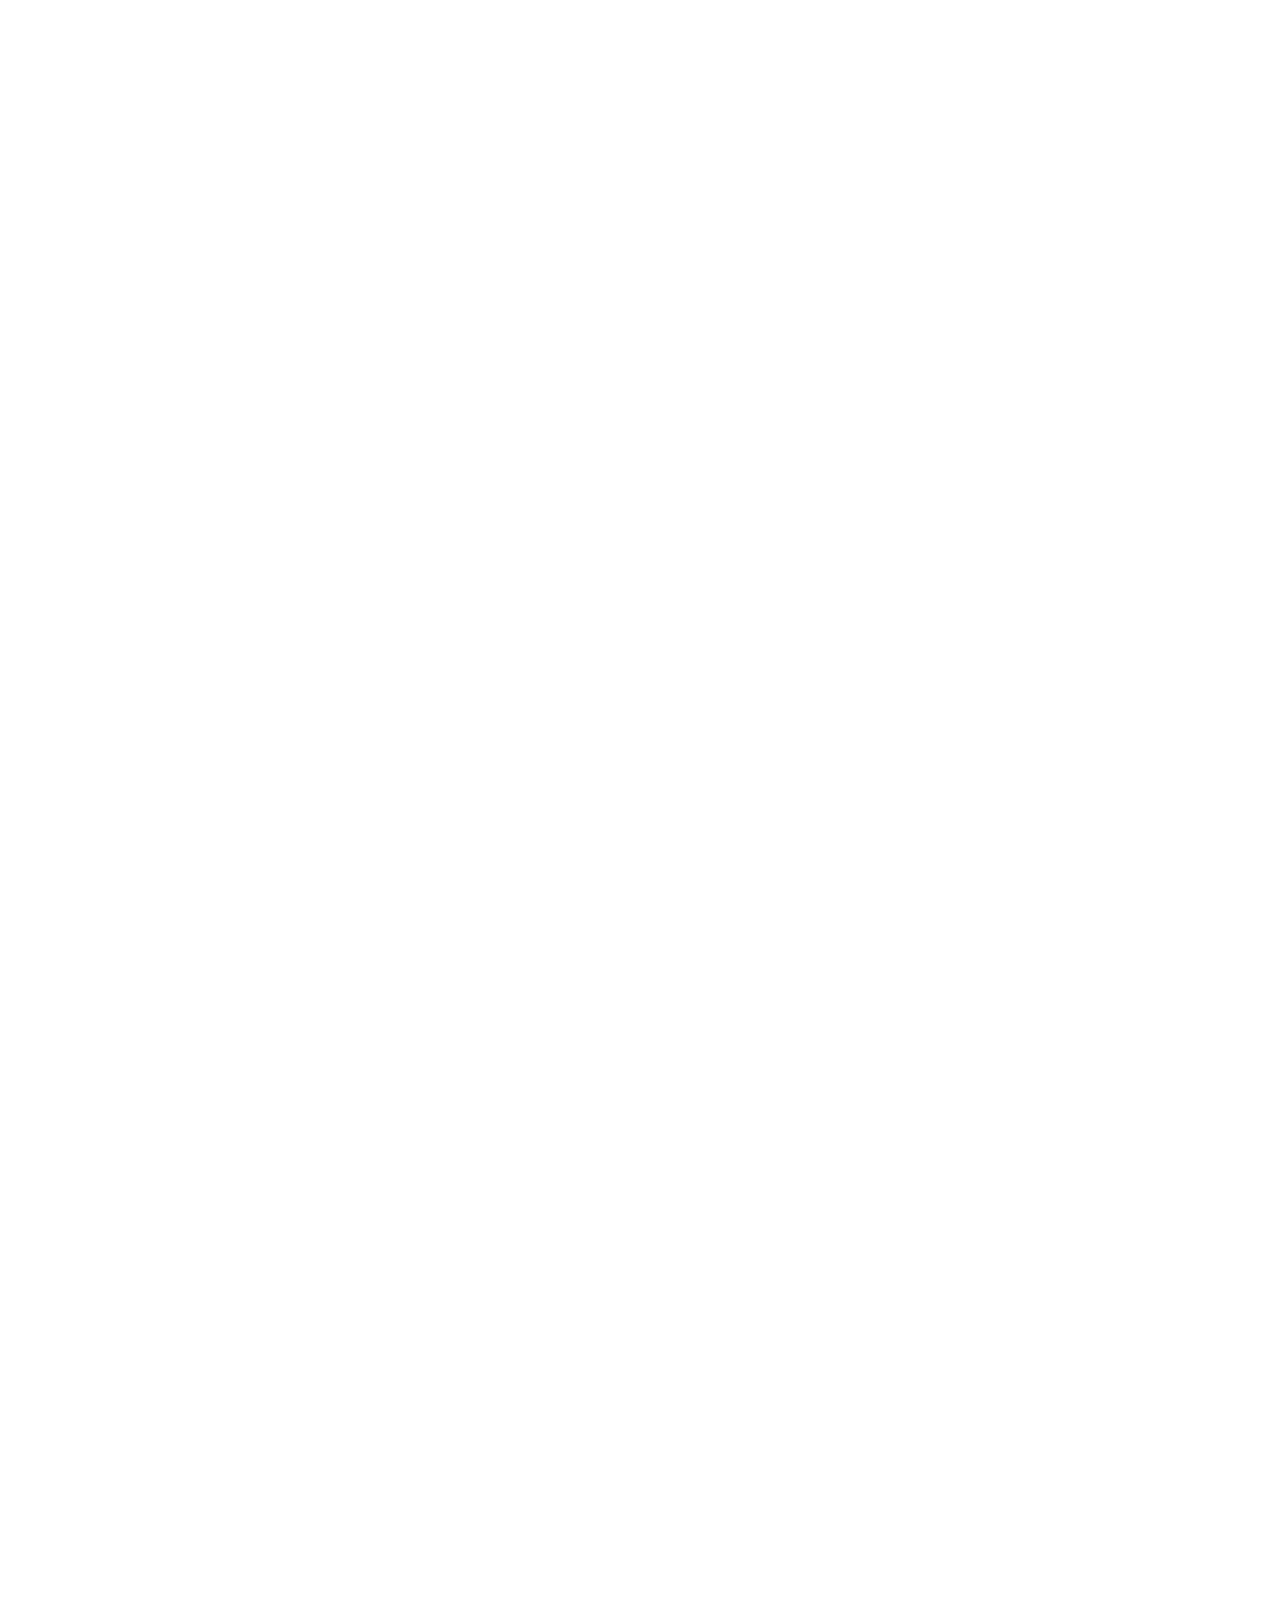
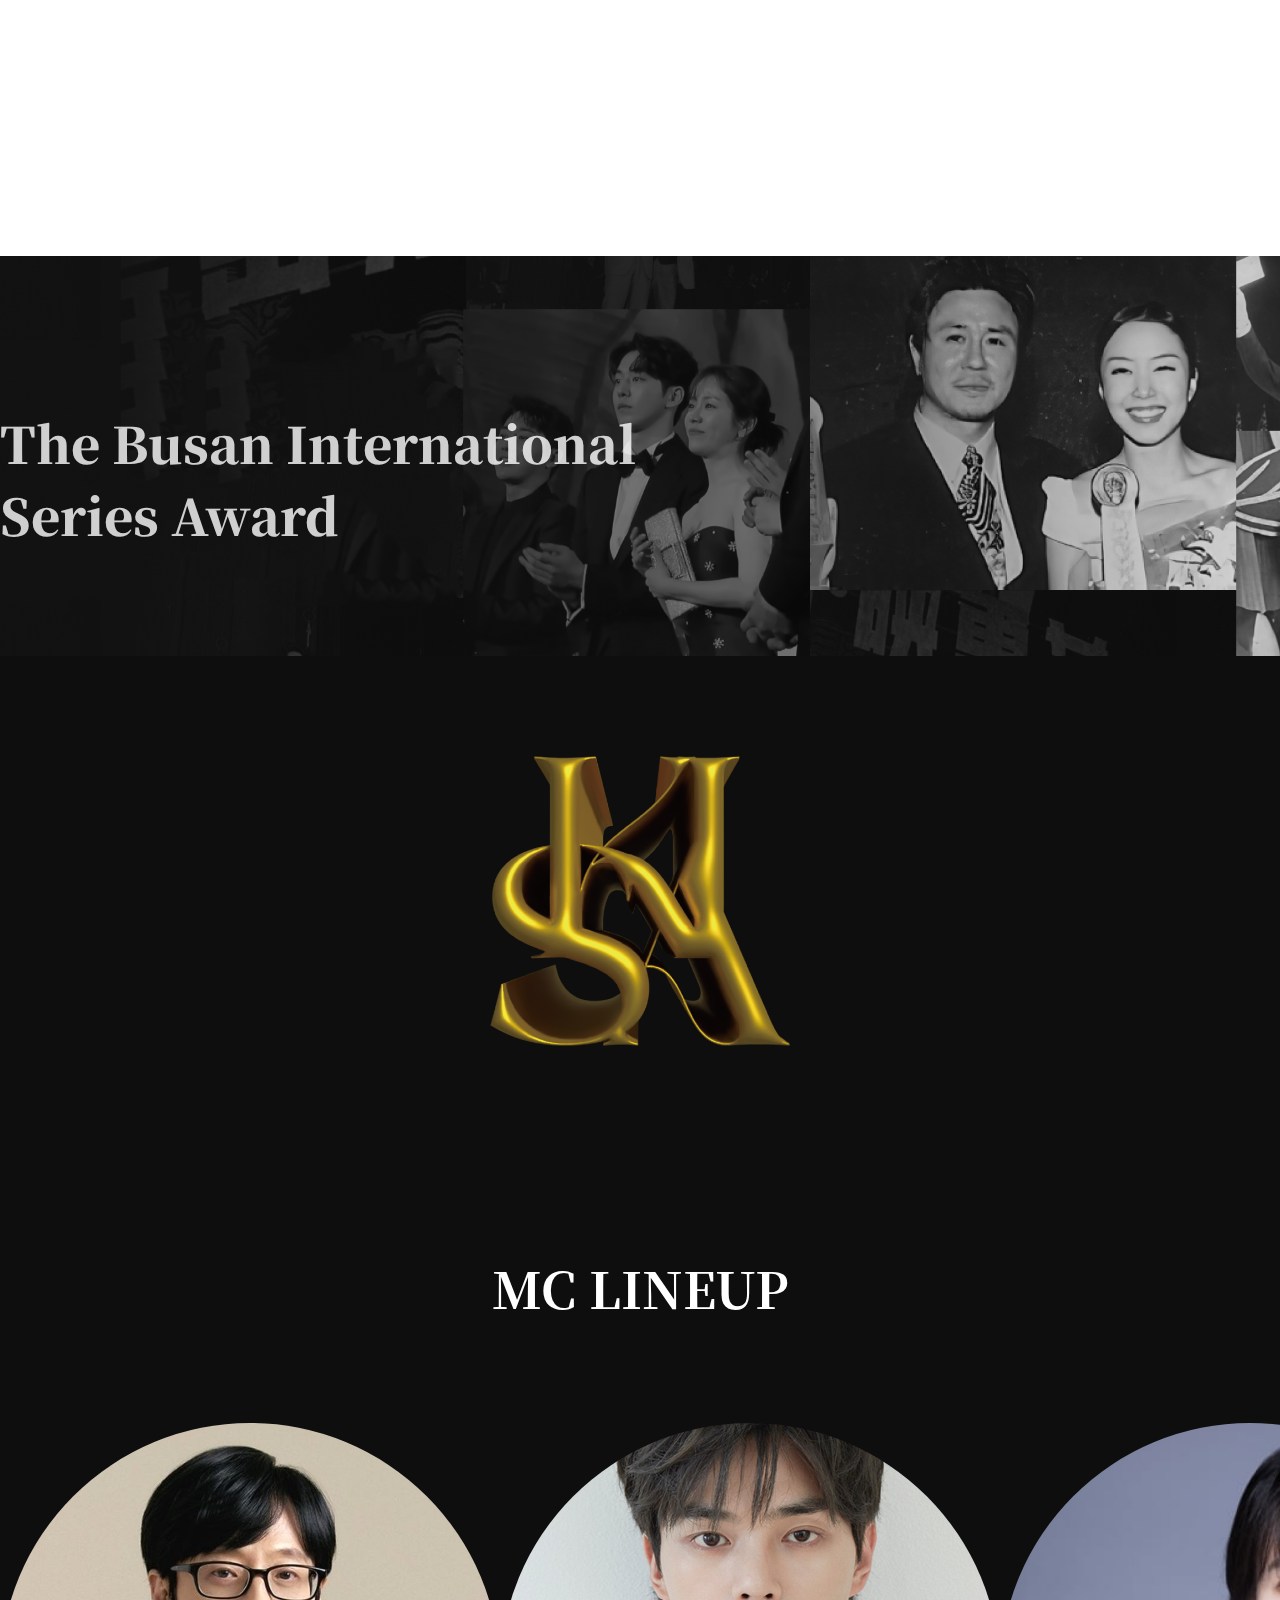
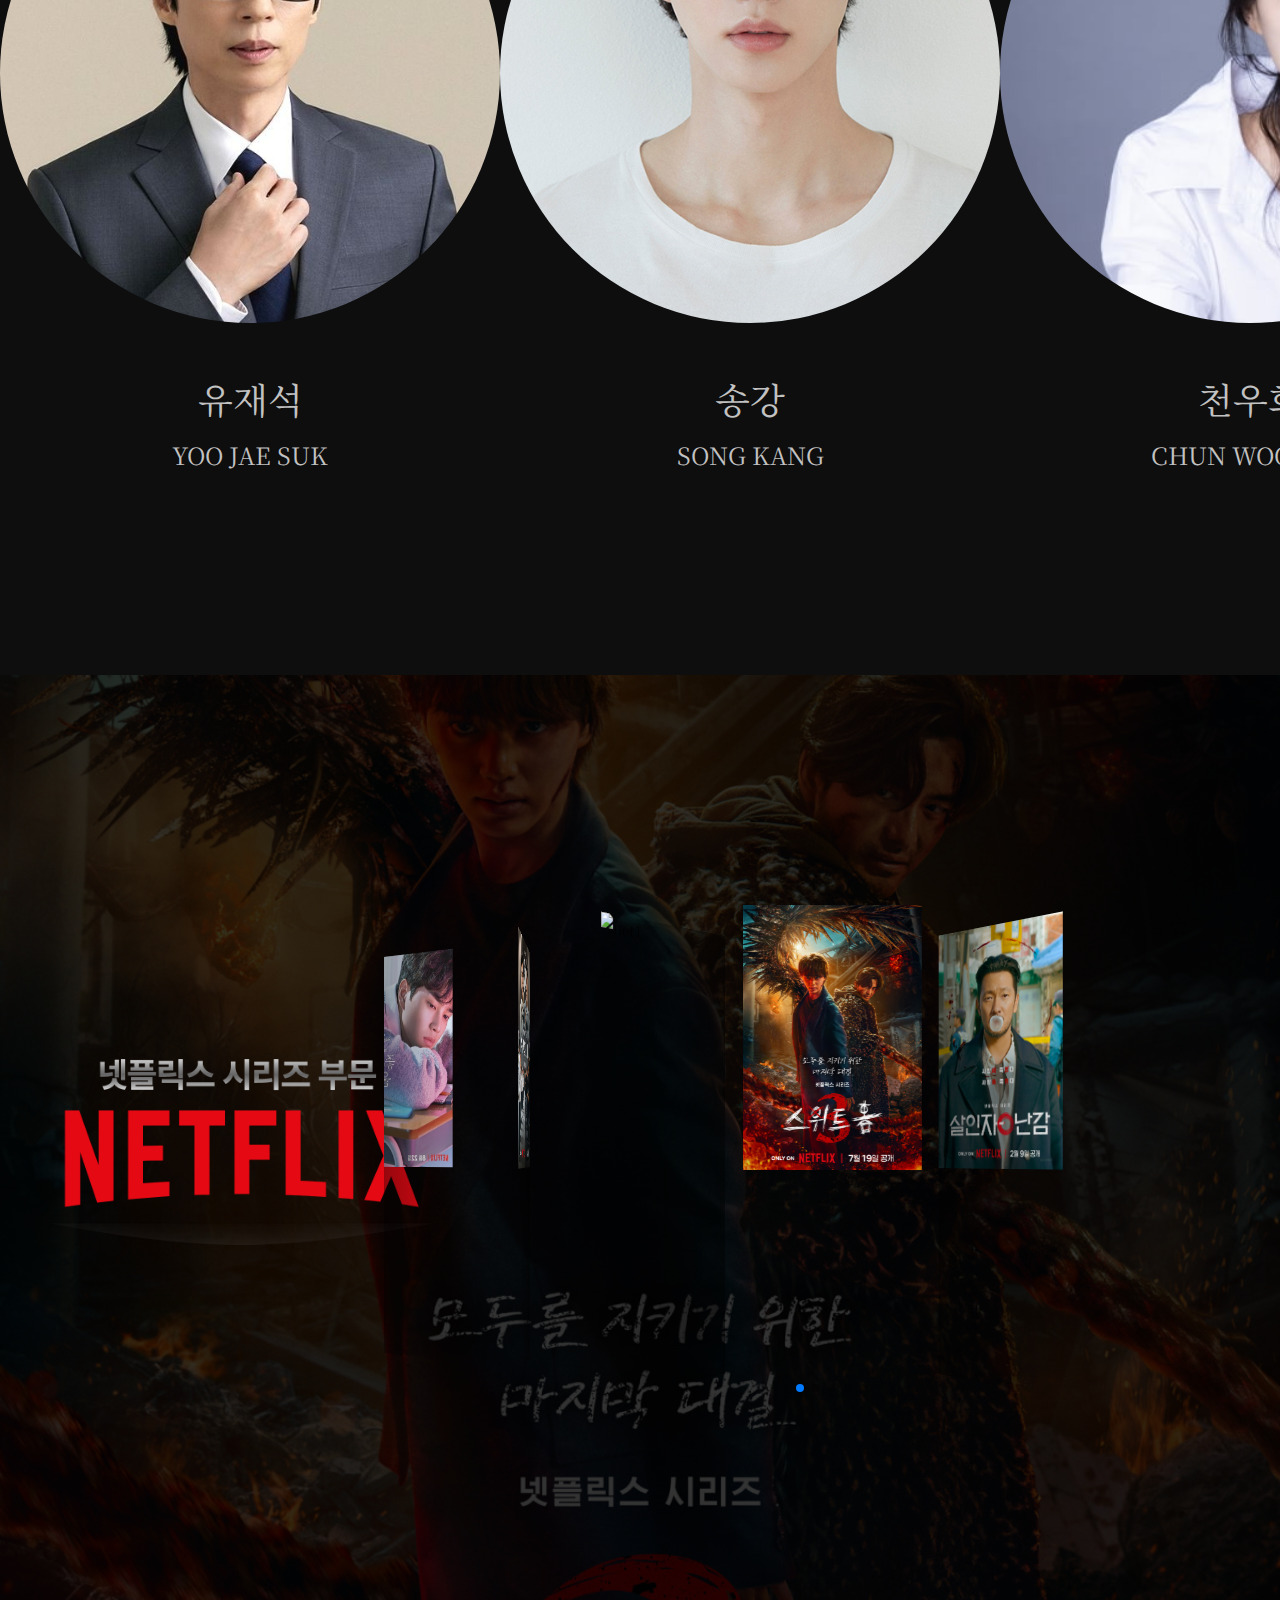
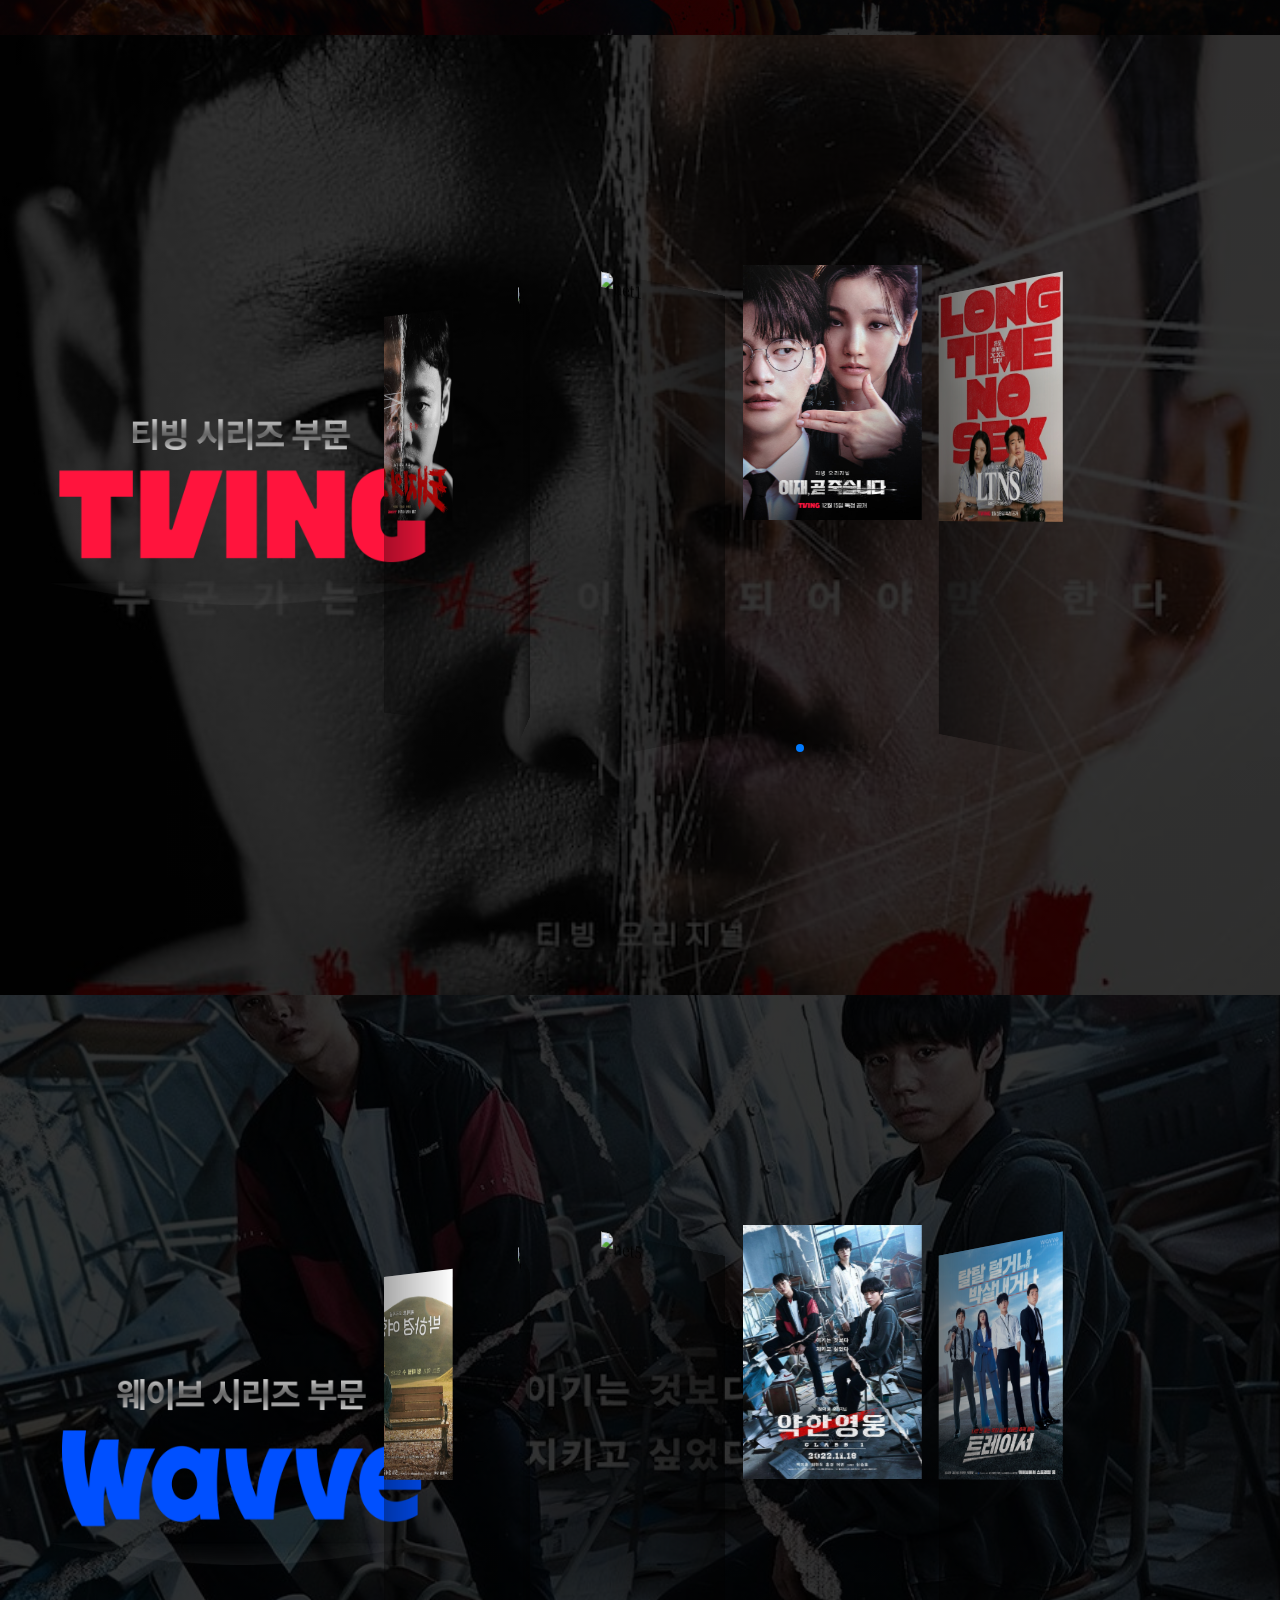
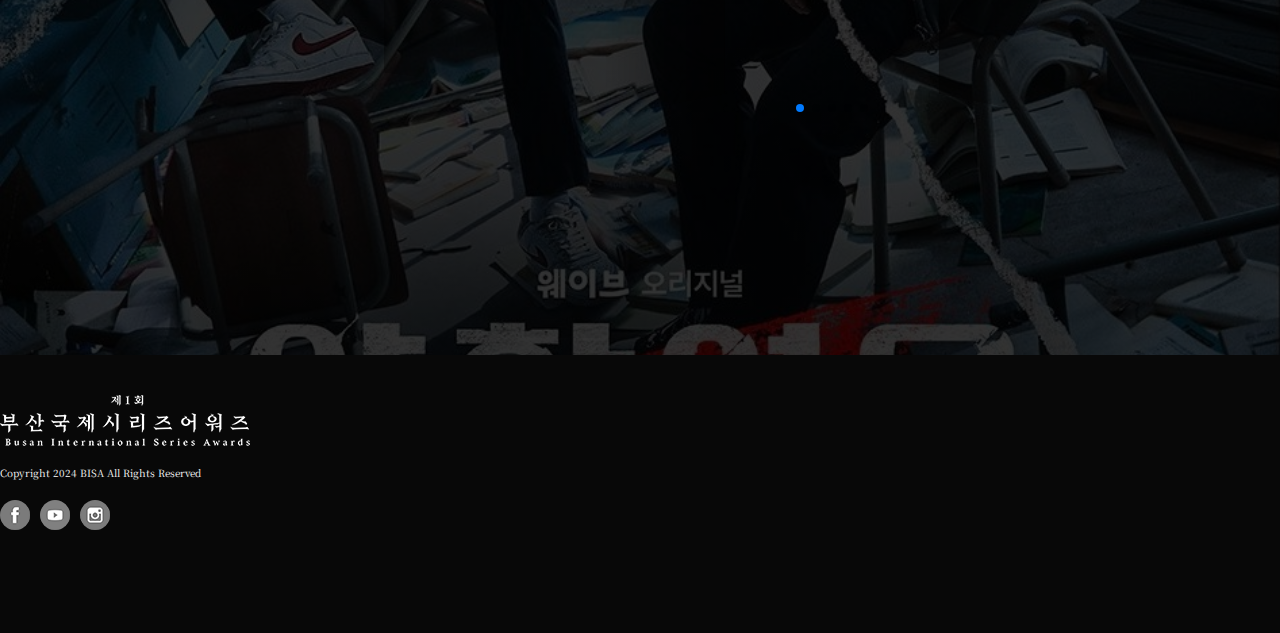
==== commit 784a2f10: "Update index.html" ====
--- a/index.html
+++ b/index.html
@@ -27,10 +27,10 @@
                 </h1>
                 <!-- gnb -->
                 <ul class="gnb">
-                    <li><a href="#">시상식 소개</a></li>
-                    <li><a href="#">제1회 BISA</a></li>
-                    <li><a href="#">MC LINEUP</a></li>
-                    <li><a href="#">후보 작품</a></li>
+                    <li><a href="#section1">시상식 소개</a></li>
+                    <li><a href="#section2">제1회 BISA</a></li>
+                    <li><a href="#section4">MC LINEUP</a></li>
+                    <li><a href="#section5">후보 작품</a></li>
                 </ul>
                 <!-- m_menu -->
                 <div id="m_nav">
@@ -39,10 +39,10 @@
                     </div>
                     <div class="m_menu">
                         <ul class="m_gnb">
-                            <li><a href="#">시상식 소개</a></li>
-                            <li><a href="#">제1회 BISA</a></li>
-                            <li><a href="#">MC LINEUP</a></li>
-                            <li><a href="#">후보 작품</a></li>
+                            <li><a href="#section1">시상식 소개</a></li>
+                            <li><a href="#section2">제1회 BISA</a></li>
+                            <li><a href="#section4">MC LINEUP</a></li>
+                            <li><a href="#section5">후보 작품</a></li>
                         </ul>
                     </div>
                 </div>
@@ -178,10 +178,11 @@
         </p>
     </div>
     <div id="section4">
-        <div class="trophy img_tag">
+        <div class="inner_section4">
+             <div class="trophy img_tag">
             <img src="images/trophy.png" alt="trophy">
         </div>
-        <h2>
+        <h2 class="mclineup_title">
             mc lineup
         </h2>
         <div class="mclineup">
@@ -224,6 +225,8 @@
 
 
         </div>
+        </div>
+       
 
     </div>
     <div id="section5">
@@ -255,6 +258,11 @@
                                 <img src="images/net4.jpg" alt="net1">
                             </div>
                         </div>
+                        <div class="swiper-slide">
+                            <div class="slide_img">
+                                <img src="images/net5.jpg" alt="net1">
+                            </div>
+                        </div>
                     </div>
                     <div class="swiper-pagination"></div>
                 </div>
@@ -286,7 +294,12 @@
                         </div>
                         <div class="swiper-slide">
                             <div class="slide_img">
-                                <img src="images/tv1.jpg" alt="net1">
+                                <img src="images/tv4.jpg" alt="net1">
+                            </div>
+                        </div>
+                        <div class="swiper-slide">
+                            <div class="slide_img">
+                                <img src="images/tv5.jpg" alt="net1">
                             </div>
                         </div>
                     </div>
@@ -310,17 +323,22 @@
                         </div>
                         <div class="swiper-slide">
                             <div class="slide_img">
-                                <img src="images/wa2.jpg" alt="net1">
-                            </div>
-                        </div>
-                        <div class="swiper-slide">
-                            <div class="slide_img">
-                                <img src="images/wa3.jpg" alt="net1">
-                            </div>
-                        </div>
-                        <div class="swiper-slide">
-                            <div class="slide_img">
-                                <img src="images/wa1.jpg" alt="net1">
+                                <img src="images/wa2.jpg" alt="net2">
+                            </div>
+                        </div>
+                        <div class="swiper-slide">
+                            <div class="slide_img">
+                                <img src="images/wa3.jpg" alt="net3">
+                            </div>
+                        </div>
+                        <div class="swiper-slide">
+                            <div class="slide_img">
+                                <img src="images/wa4.jpg" alt="net4">
+                            </div>
+                        </div>
+                        <div class="swiper-slide">
+                            <div class="slide_img">
+                                <img src="images/wa5.jpg" alt="net5">
                             </div>
                         </div>
                     </div>
@@ -467,7 +485,7 @@
             effect: "coverflow",
             grabCursor: true,
             centeredSlides: true,
-            slidesPerView: "4",
+            slidesPerView: "5",
             loop: true,
             coverflowEffect: {
                 rotate: 50,
@@ -550,6 +568,32 @@
 });
 
     </script>
+   <script>
+    // Intersection Observer 생성
+    const observer = new IntersectionObserver((entries, observer) => {
+        entries.forEach(entry => {
+            if (entry.isIntersecting) {
+                entry.target.classList.add('visible'); // 요소가 보일 때 visible 클래스 추가
+                observer.unobserve(entry.target); // 한 번 보이면 더 이상 관찰하지 않음
+            }
+        });
+    }, { threshold: 0.1 }); // 요소가 10% 보이면 애니메이션 실행
+
+    // h2 요소에 fade-in 애니메이션 적용
+    const heading = document.querySelector('h2');
+    heading.classList.add('fade-in');
+    observer.observe(heading);
+
+    // mc_pic 요소들에 순서대로 fade-in-left 애니메이션 적용
+    const mcPics = document.querySelectorAll('.mc_pic');
+    mcPics.forEach((mcPic, index) => {
+        mcPic.classList.add('fade-in-left');
+        mcPic.style.transitionDelay = `${index * 0.3}s`; // 각 mc_pic에 순차적으로 딜레이 적용
+        observer.observe(mcPic);
+    });
+</script>
+
+
 </body>
 
 </html>
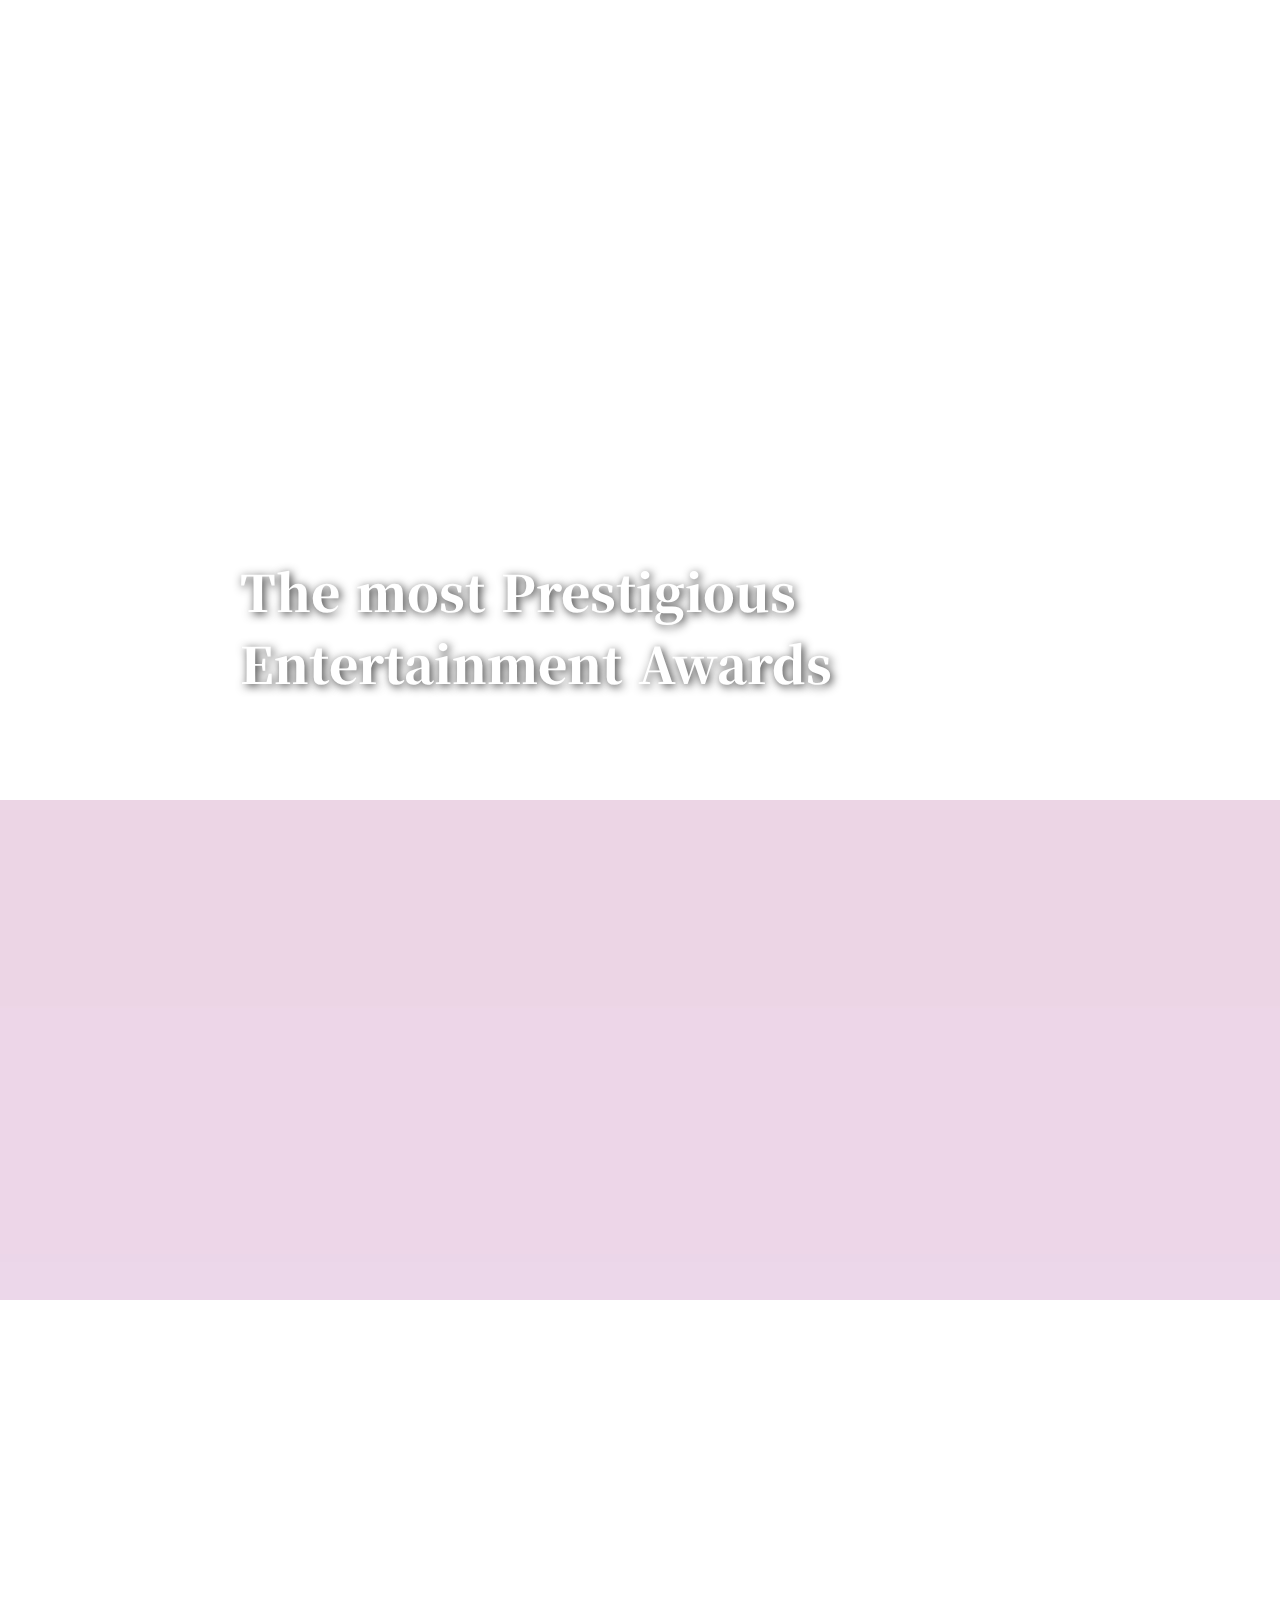
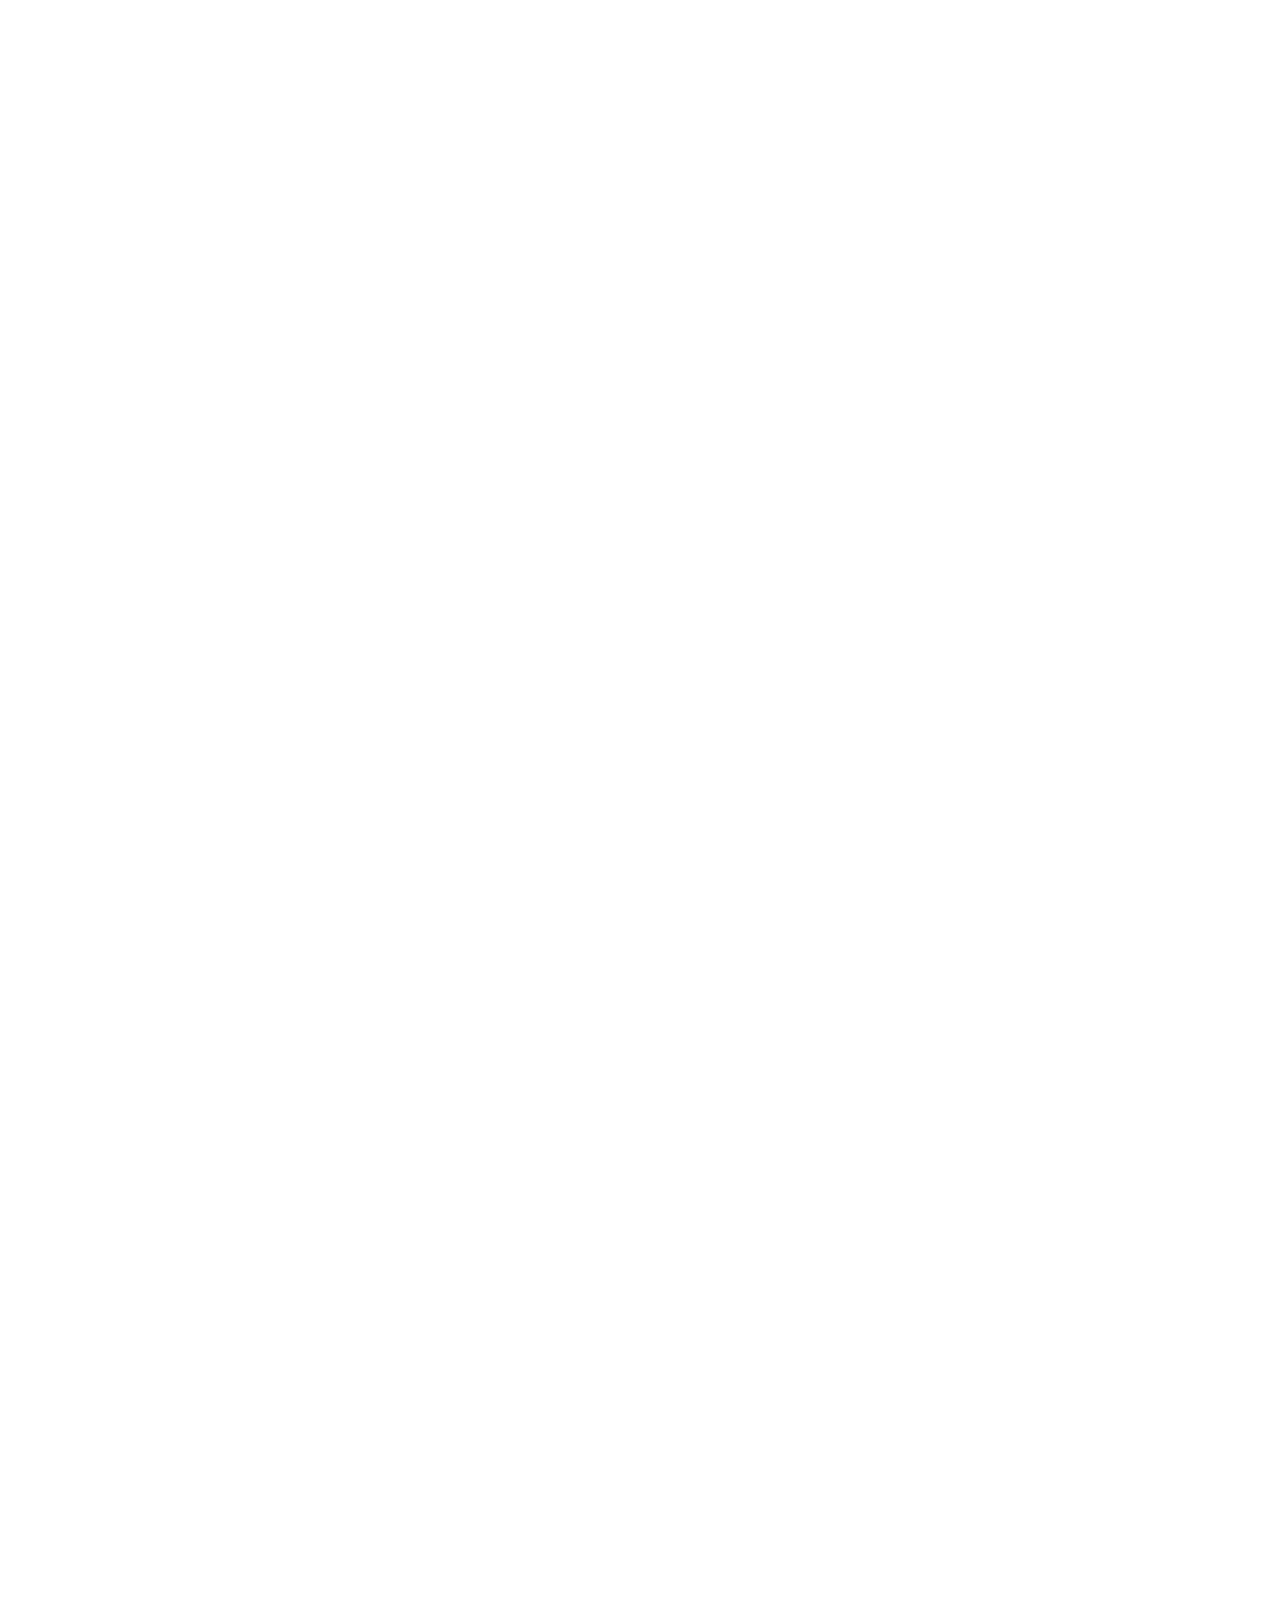
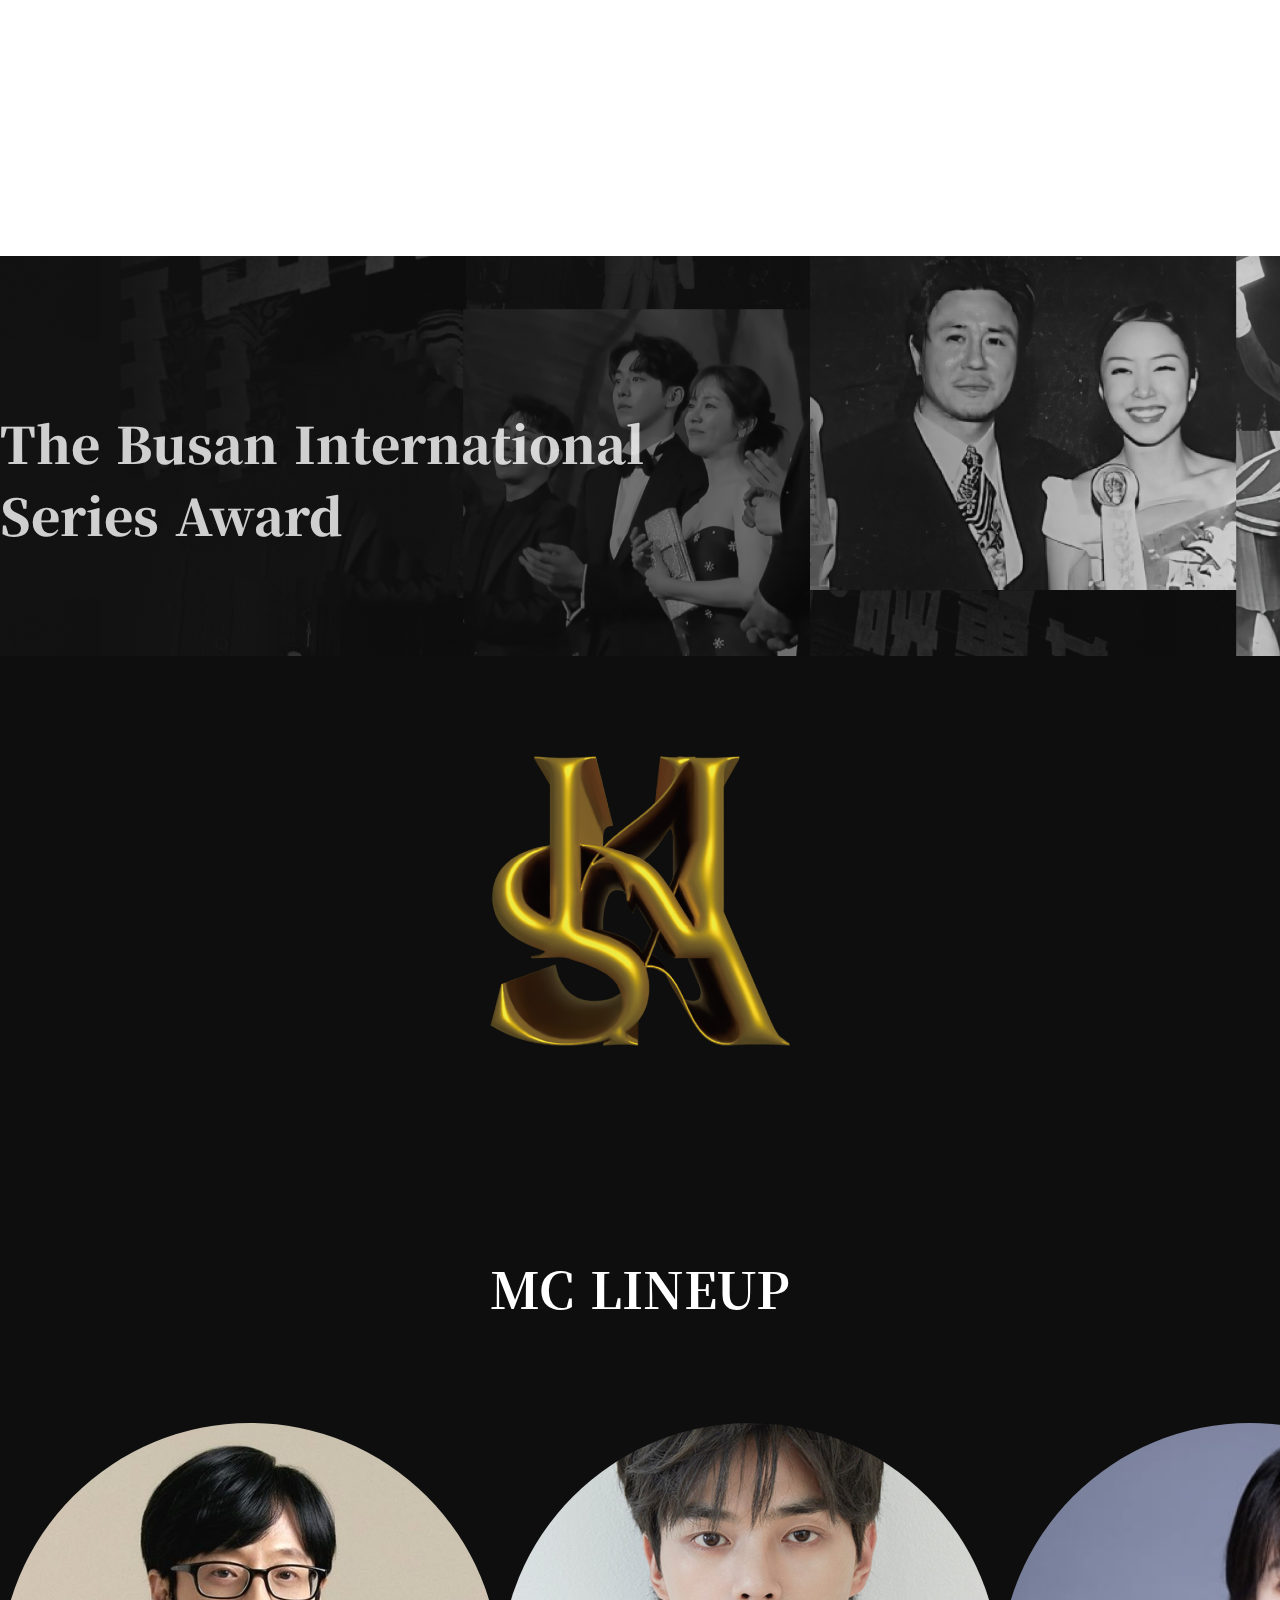
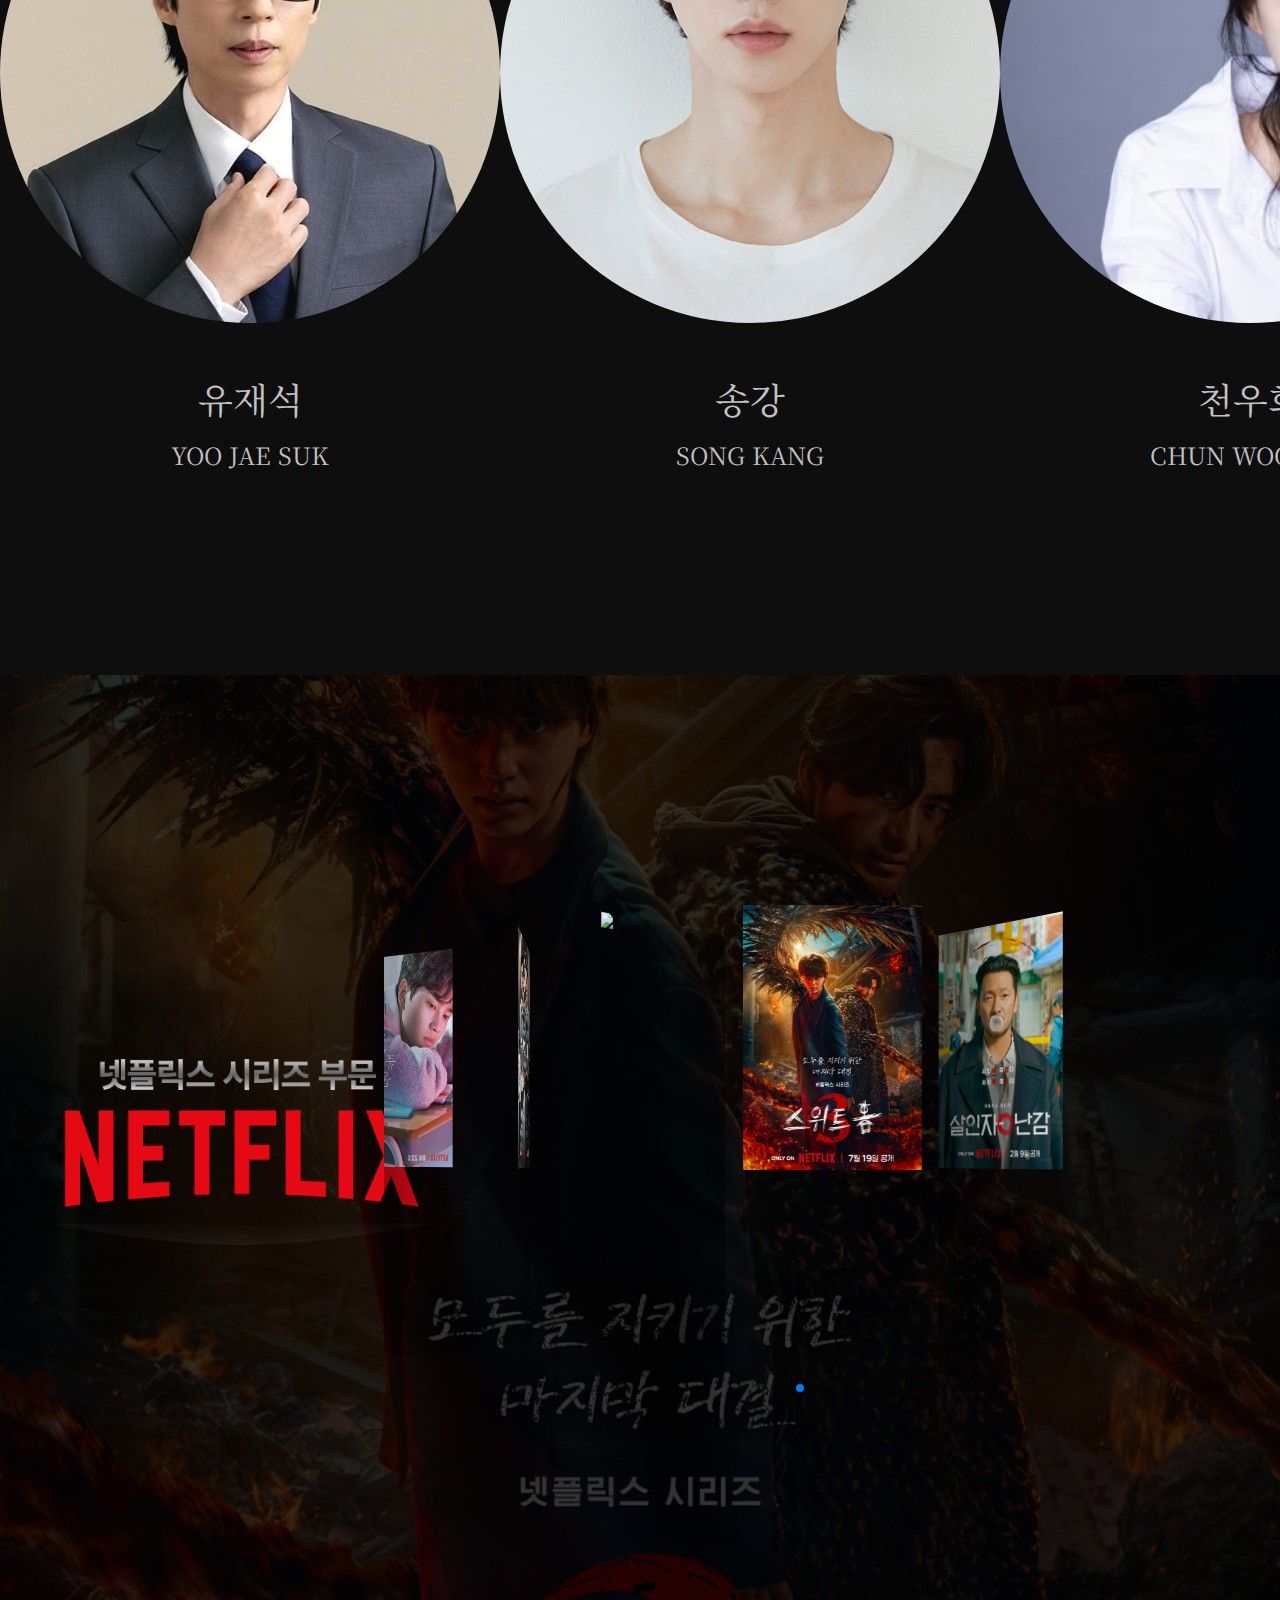
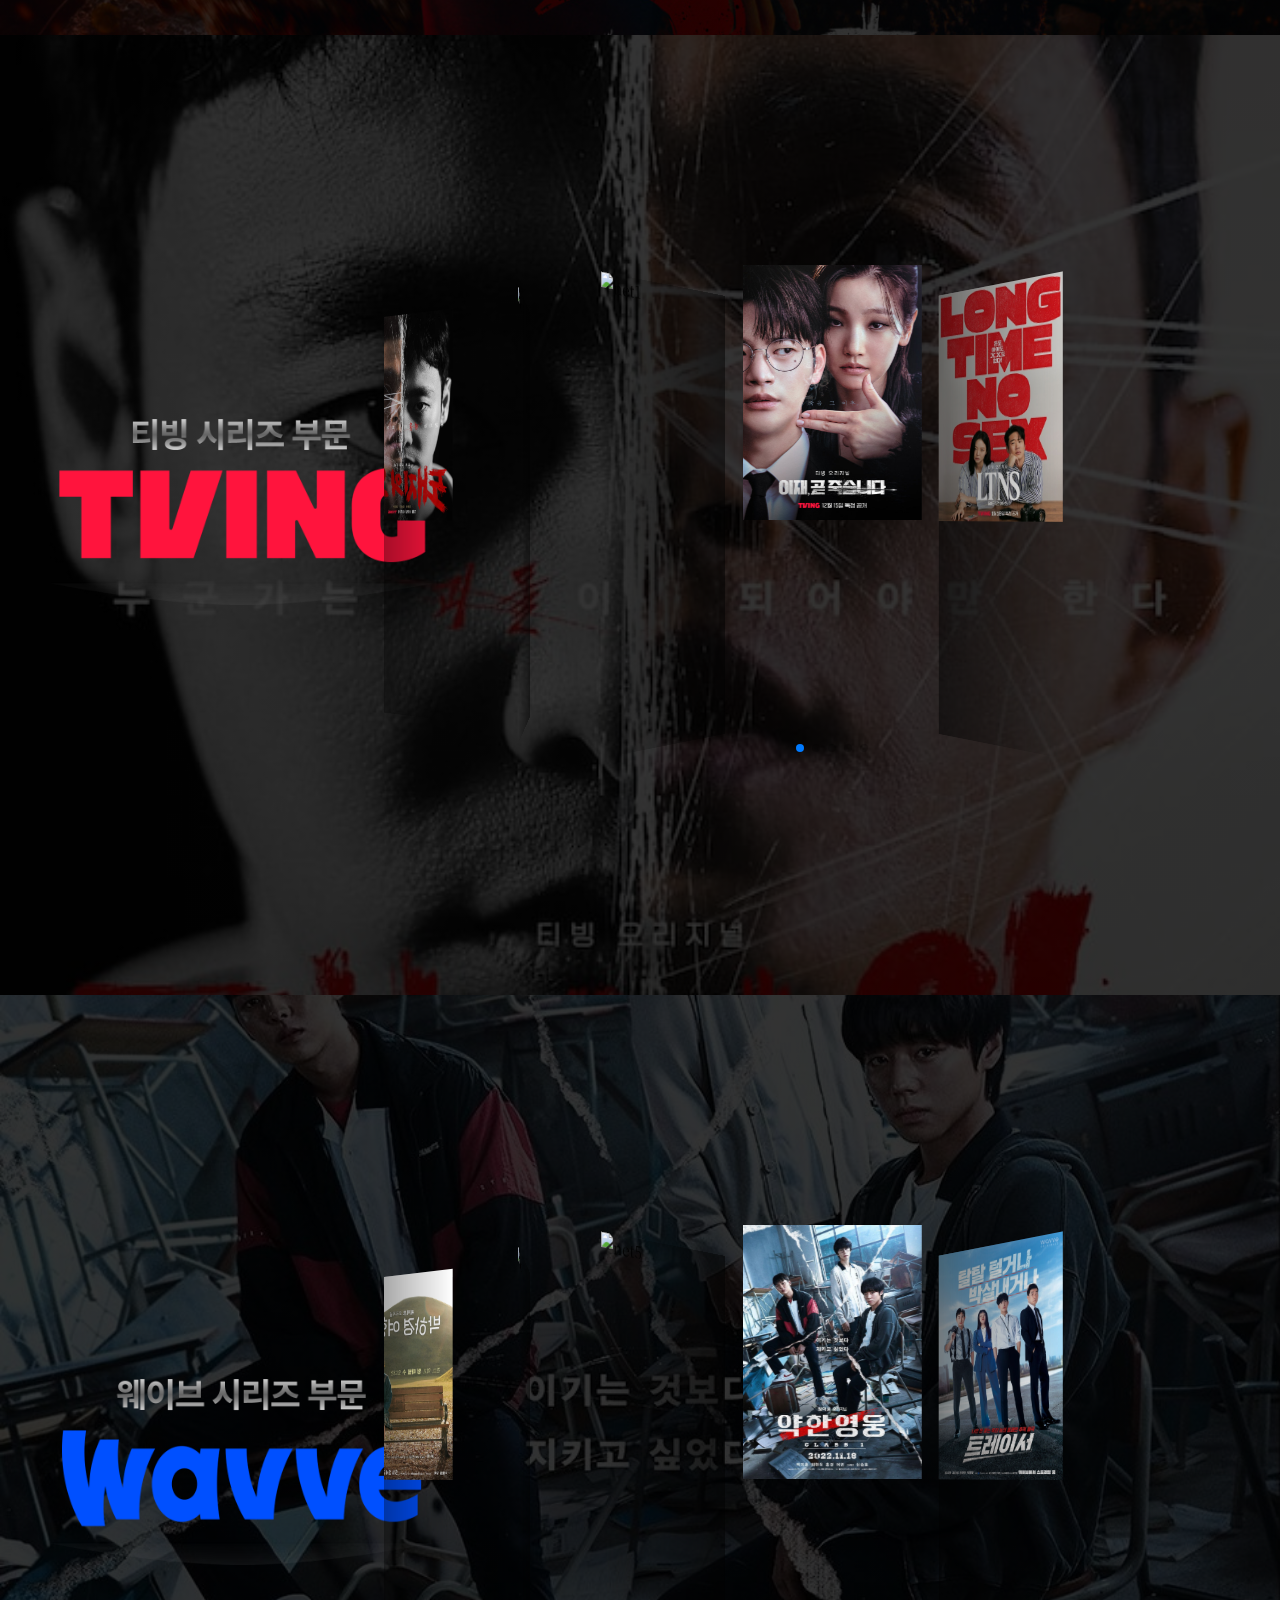
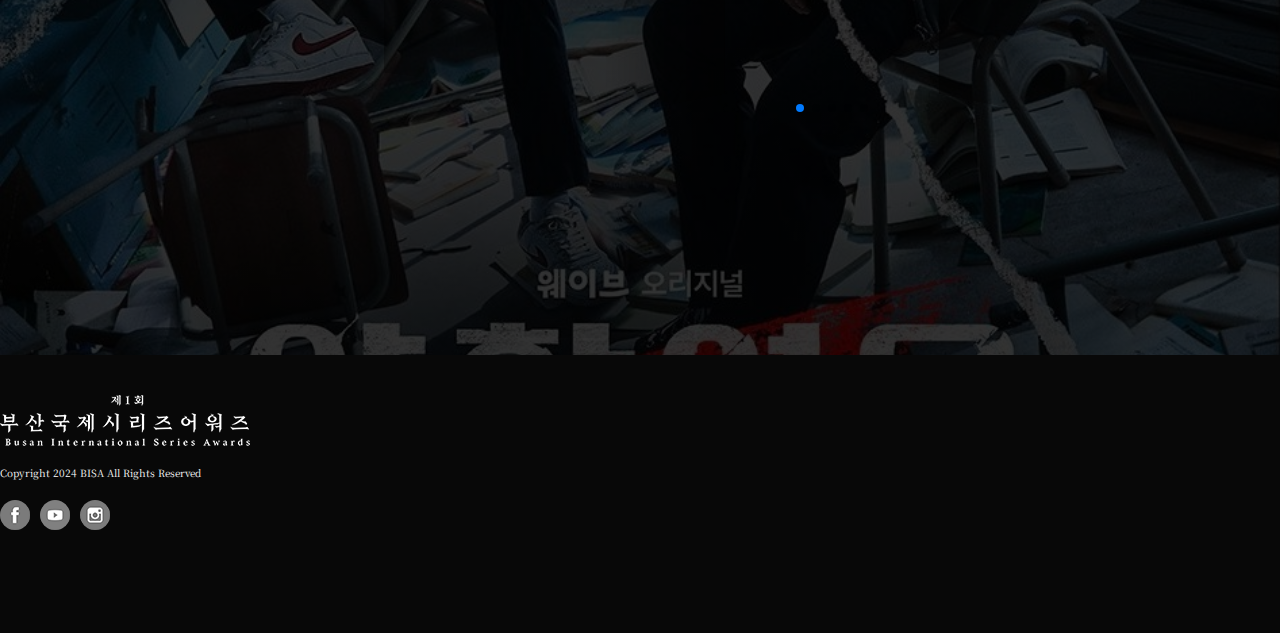
==== commit 9a04f1e7: "Update index.html" ====
--- a/index.html
+++ b/index.html
@@ -1,5 +1,5 @@
 <!DOCTYPE html>
-<html lang="en">
+<html lang="ko">
 
 <head>
     <meta charset="UTF-8">
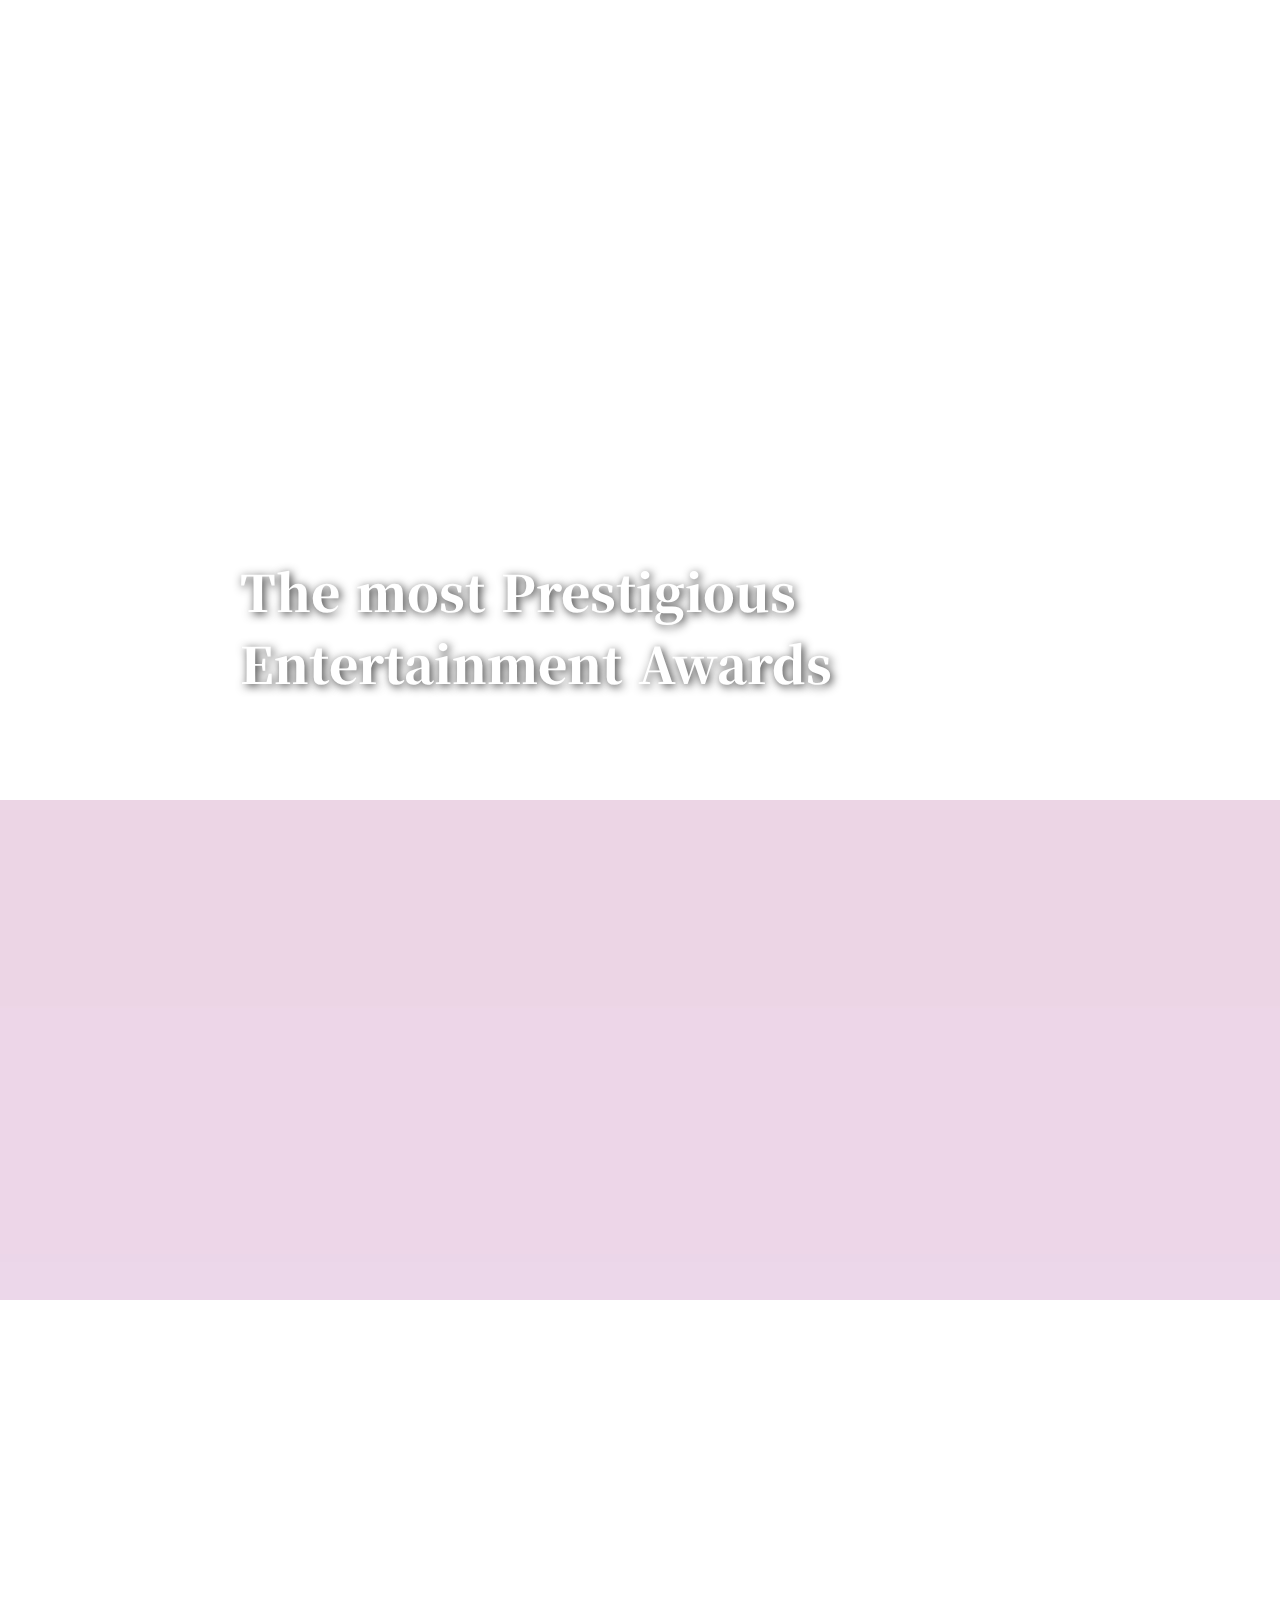
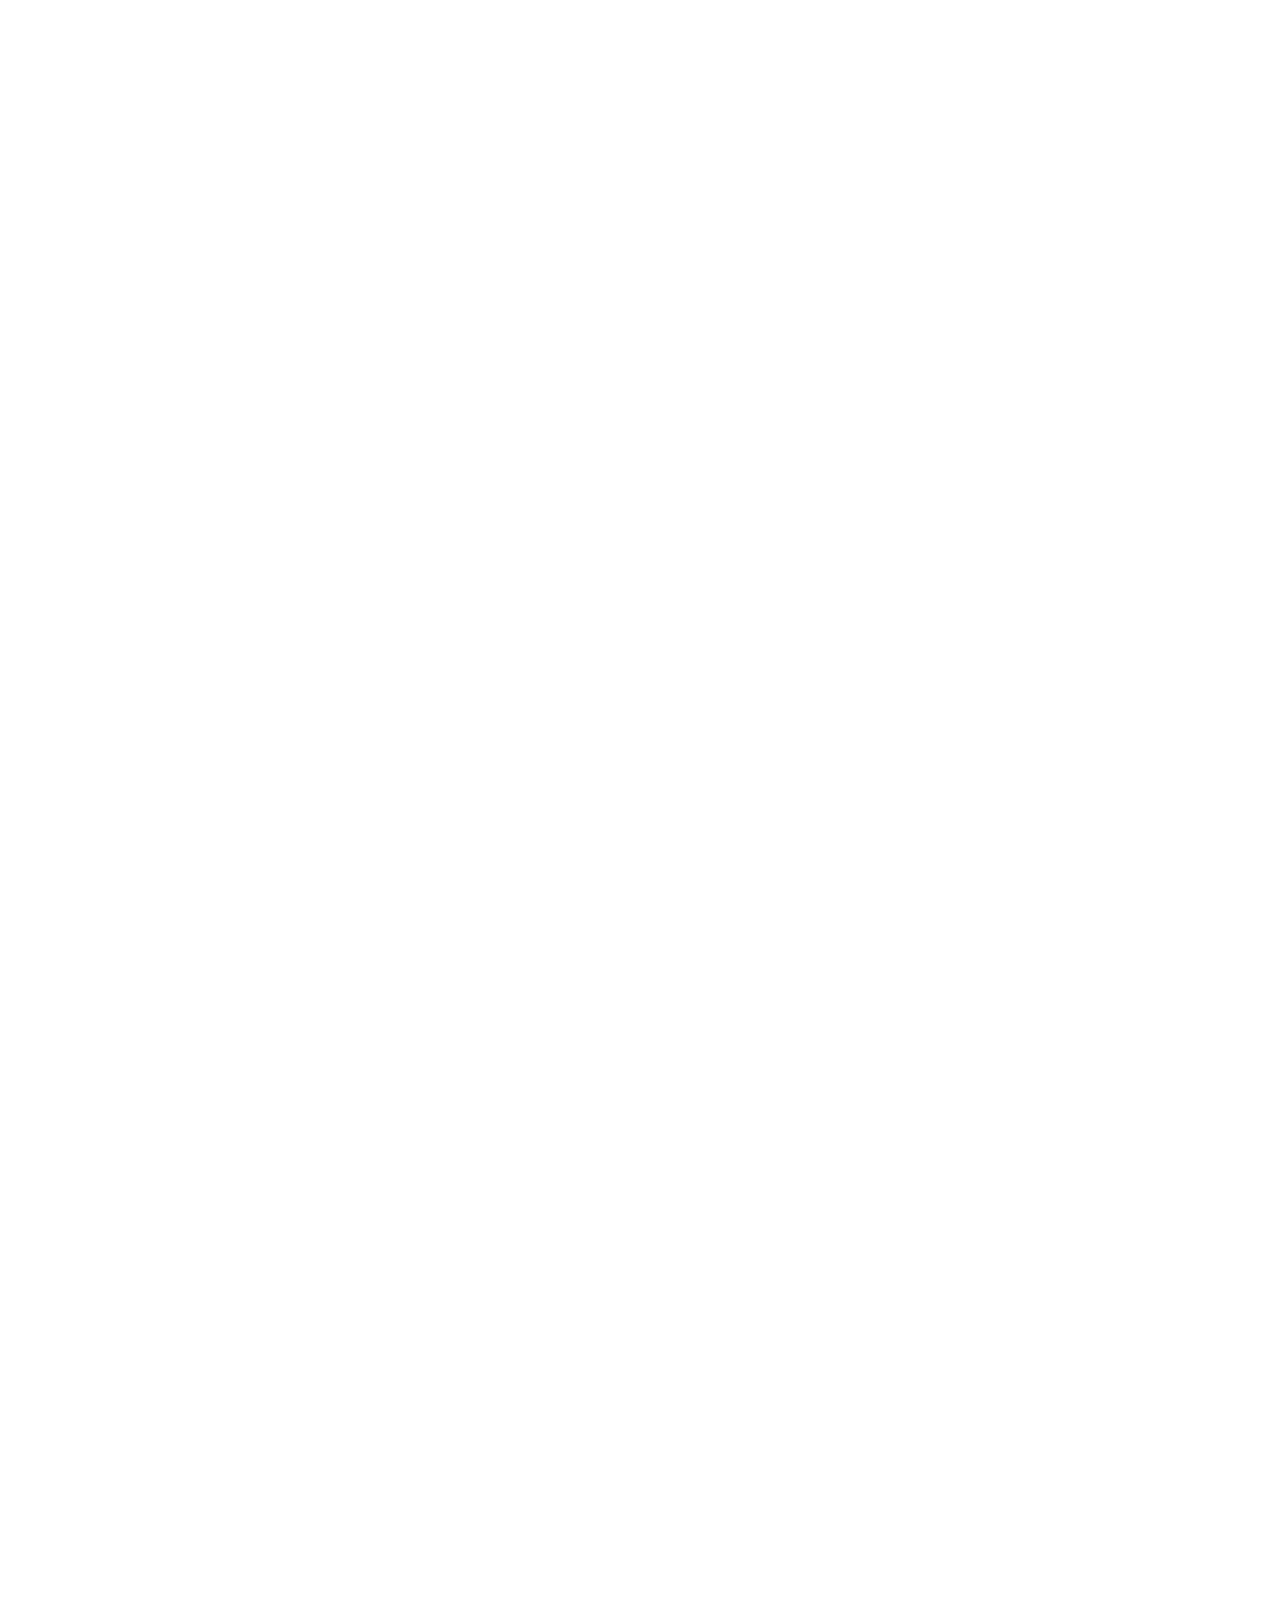
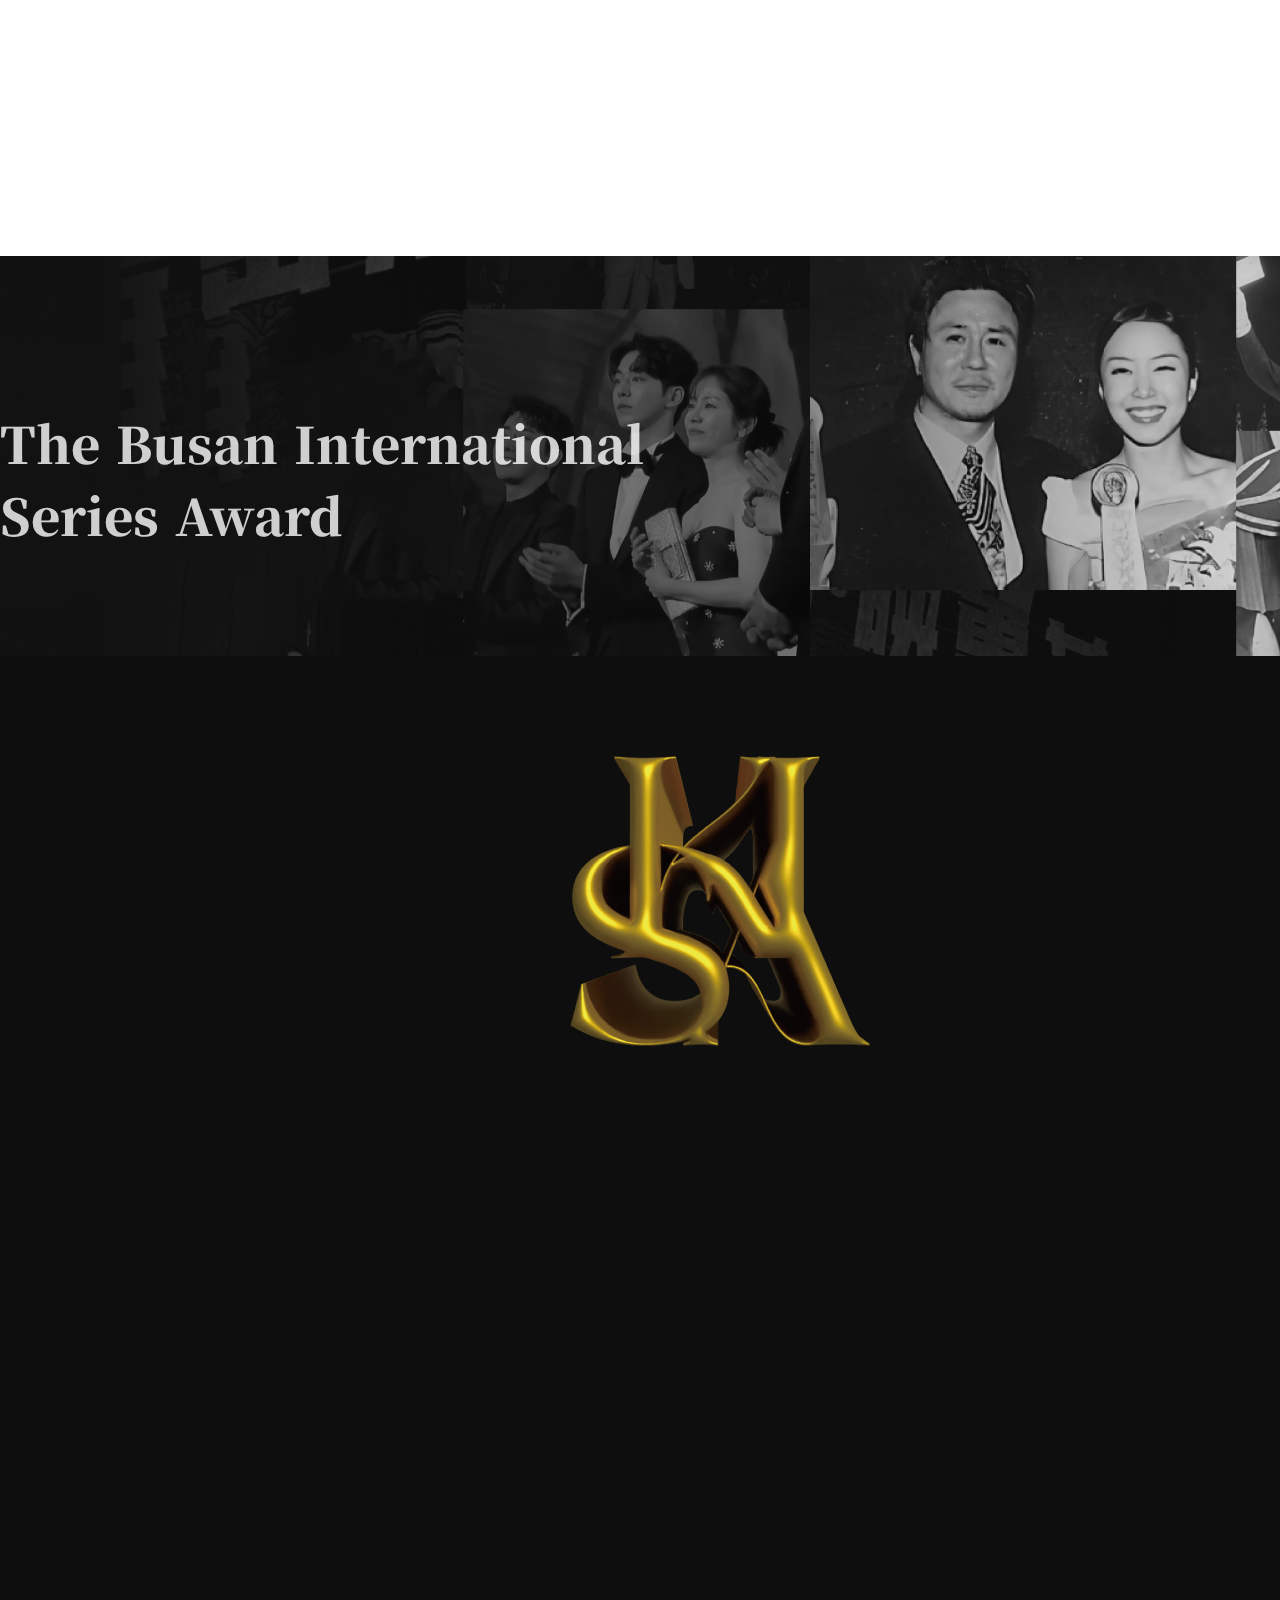
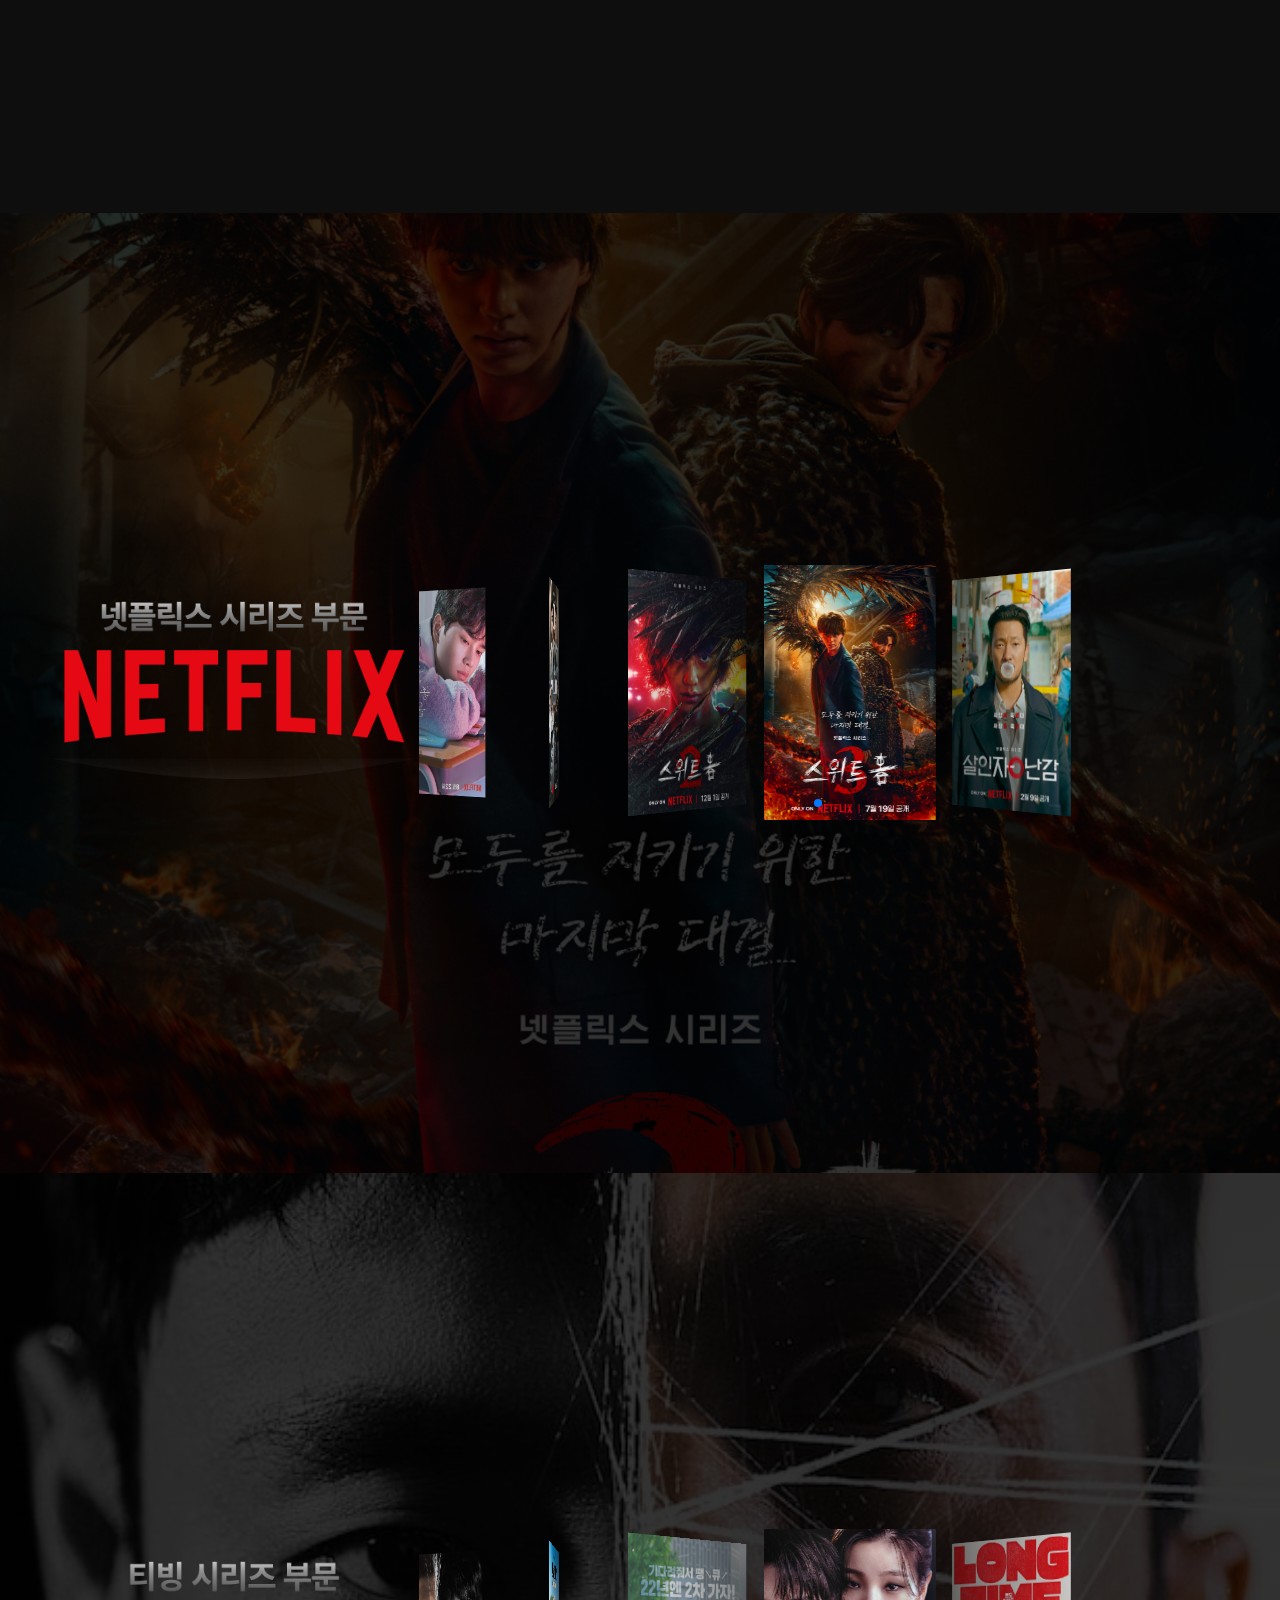
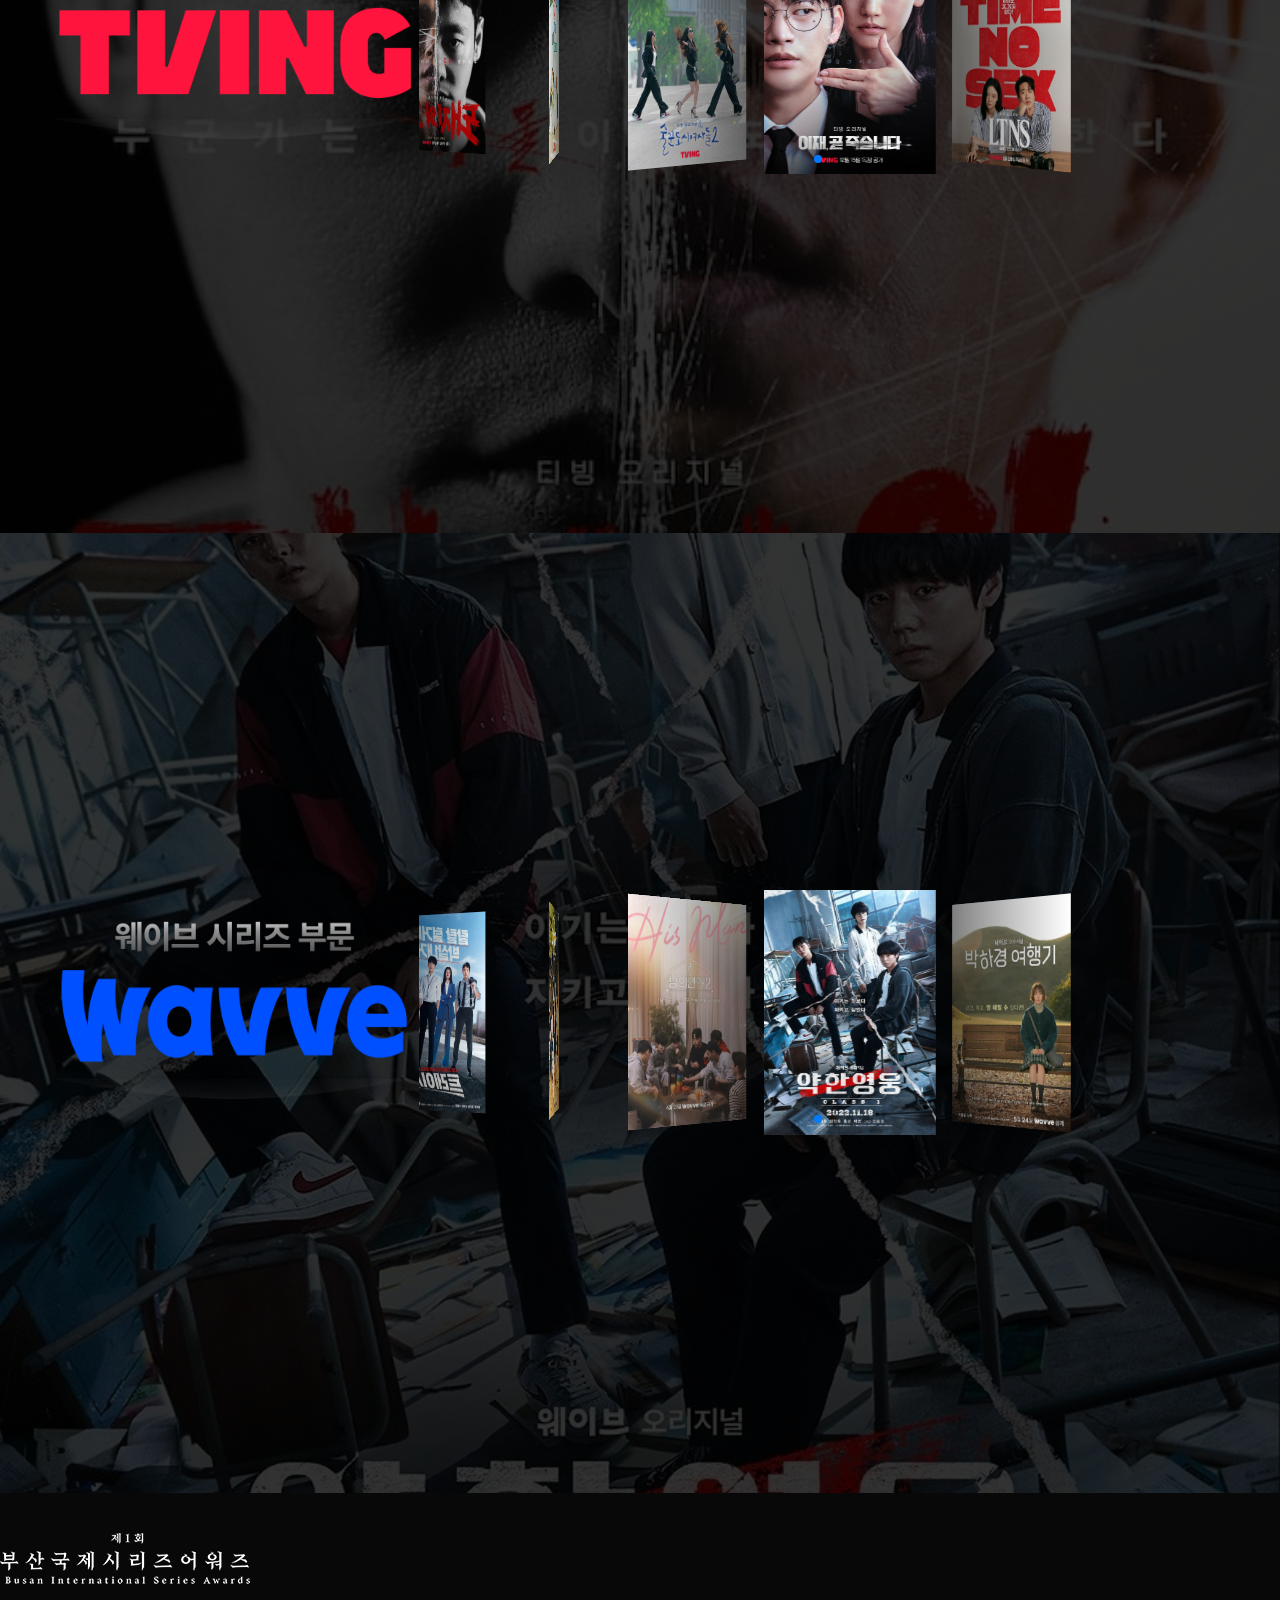
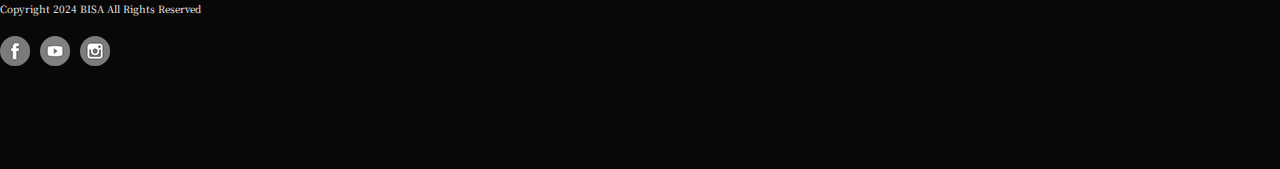
==== commit a072b114: "Update index.html" ====
--- a/index.html
+++ b/index.html
@@ -98,6 +98,7 @@
 
 
     </div>
+    
     <div id="section2">
         <div class="contentbox">
             <div class="leftbox">
@@ -171,12 +172,18 @@
 
         </div>
     </div>
+    
     <div id="section3">
-        <p>
-            The Busan International <br>
-            Series Award
-        </p>
-    </div>
+        <div>
+            <p>
+                The Busan International <br>
+                Series Award
+            </p>
+        
+        </div>
+
+    </div>
+
     <div id="section4">
         <div class="inner_section4">
              <div class="trophy img_tag">
@@ -229,6 +236,7 @@
        
 
     </div>
+    
     <div id="section5">
         <div class="nominated nomi1">
             <div class="nomi_logo netflix">
@@ -352,6 +360,7 @@
 
 
     </div>
+    
     <div id="footer">
         <div class="inner_footer">
 
@@ -362,23 +371,35 @@
                     </h2>
                     <ul class="footer_top">
                         <li>
-                            방송
+                            <ul>
+                                <li>
+                                    방송
+                                </li>
+                                <li>
+                                    <div class="footer_img img_tag">
+                                        <img src="images/footer_tvn.svg" alt="tvn">
+                                    </div>
+                                </li>
+                                </li>
+                            </ul>
+                        <li>
+                            <ul>
+                                <li>
+                                디지털중계
+                            </li>
+                            <li>
+                                <div class="footer_img img_tag">
+                                    <img src="images/footer_wav.svg" alt="wavve">
+                                </div>
+                            </ul>
+                   
+                            </li>
                         </li>
-                        <li>
-                            <div class="footer_img img_tag">
-                                <img src="images/footer_tvn.svg" alt="tvn">
-                            </div>
-                        </li>
-                        <li>
-                            디지털중계
-                        </li>
-                        <li>
-                            <div class="footer_img img_tag">
-                                <img src="images/footer_wav.svg" alt="wavve">
-                            </div>
-                        </li>
-
+                        
+                
                     </ul>
+           
+
 
                 </div>
                 <p>
@@ -429,6 +450,7 @@
 
         </div>
     </div>
+
     <div class="fixedbox_wrap">
         <ul class="fixedbox">
             <li>
@@ -499,101 +521,103 @@
             },
         });
     </script>
-    <script>
-        document.addEventListener("DOMContentLoaded", function() {
-    // Intersection Observer 설정
-    const observerOptions = {
-        threshold: 0.1
-    };
-
-    const observer = new IntersectionObserver((entries, observer) => {
-        entries.forEach(entry => {
-            if (entry.isIntersecting) {
-                entry.target.classList.add('show');
-                observer.unobserve(entry.target); // 이미 보여진 요소는 다시 감시할 필요가 없으므로 unobserve
+
+<script>
+    document.addEventListener("DOMContentLoaded", function() {
+// Intersection Observer 설정
+const observerOptions = {
+    threshold: 0.1
+};
+
+const observer = new IntersectionObserver((entries, observer) => {
+    entries.forEach(entry => {
+        if (entry.isIntersecting) {
+            entry.target.classList.add('show');
+            observer.unobserve(entry.target); // 이미 보여진 요소는 다시 감시할 필요가 없으므로 unobserve
+        }
+    });
+}, observerOptions);
+
+// section1의 intro_content에 대한 감시 설정
+const introContent = document.querySelector('.intro_content');
+if (introContent) {
+    introContent.classList.add('hidden'); // 초기 상태에서 숨김
+    observer.observe(introContent);
+}
+
+// section2의 contentbox에 대한 감시 설정 (순차적 애니메이션 적용)
+const contentBoxes = document.querySelectorAll('#section2 .contentbox');
+contentBoxes.forEach((box, index) => {
+    box.classList.add('hidden'); // 초기 상태에서 숨김
+    observer.observe(box);
+});
+});
+
+</script>
+<script>
+document.addEventListener("DOMContentLoaded", function() {
+const logo = document.querySelector('.title.img_tag img'); // 로고 이미지 선택
+const pElement = document.querySelector('.intro_content p');
+const text = pElement.textContent.trim();
+const letters = text.split('').map(letter => `<span>${letter}</span>`);
+pElement.innerHTML = letters.join('');
+
+// 로고와 텍스트에 숨김 클래스 추가
+logo.classList.add('hidden');
+pElement.classList.add('hidden');
+
+// Intersection Observer 설정
+const observerOptions = {
+    threshold: 0.1
+};
+
+const observer = new IntersectionObserver((entries, observer) => {
+    entries.forEach(entry => {
+        if (entry.isIntersecting) {
+            if (entry.target === logo) {
+                logo.classList.add('show'); // 로고 먼저 나타남
+                observer.unobserve(logo); // 로고는 한 번만 나타나게 설정
+            } else if (entry.target === pElement) {
+                pElement.classList.add('show'); // 텍스트가 이어서 나타남
+                observer.unobserve(pElement); // 텍스트도 한 번만 나타나게 설정
             }
-        });
-    }, observerOptions);
-
-    // section1의 intro_content에 대한 감시 설정
-    const introContent = document.querySelector('.intro_content');
-    if (introContent) {
-        introContent.classList.add('hidden'); // 초기 상태에서 숨김
-        observer.observe(introContent);
-    }
-
-    // section2의 contentbox에 대한 감시 설정 (순차적 애니메이션 적용)
-    const contentBoxes = document.querySelectorAll('#section2 .contentbox');
-    contentBoxes.forEach((box, index) => {
-        box.classList.add('hidden'); // 초기 상태에서 숨김
-        observer.observe(box);
+        }
     });
+}, observerOptions);
+
+// 로고와 텍스트에 대해 감시 설정
+observer.observe(logo);
+observer.observe(pElement);
 });
 
-    </script>
-    <script>
-   document.addEventListener("DOMContentLoaded", function() {
-    const logo = document.querySelector('.title.img_tag img'); // 로고 이미지 선택
-    const pElement = document.querySelector('.intro_content p');
-    const text = pElement.textContent.trim();
-    const letters = text.split('').map(letter => `<span>${letter}</span>`);
-    pElement.innerHTML = letters.join('');
-
-    // 로고와 텍스트에 숨김 클래스 추가
-    logo.classList.add('hidden');
-    pElement.classList.add('hidden');
-
-    // Intersection Observer 설정
-    const observerOptions = {
-        threshold: 0.1
-    };
-
-    const observer = new IntersectionObserver((entries, observer) => {
-        entries.forEach(entry => {
-            if (entry.isIntersecting) {
-                if (entry.target === logo) {
-                    logo.classList.add('show'); // 로고 먼저 나타남
-                    observer.unobserve(logo); // 로고는 한 번만 나타나게 설정
-                } else if (entry.target === pElement) {
-                    pElement.classList.add('show'); // 텍스트가 이어서 나타남
-                    observer.unobserve(pElement); // 텍스트도 한 번만 나타나게 설정
-                }
-            }
-        });
-    }, observerOptions);
-
-    // 로고와 텍스트에 대해 감시 설정
-    observer.observe(logo);
-    observer.observe(pElement);
+</script>
+<script>
+// Intersection Observer 생성
+const observer = new IntersectionObserver((entries, observer) => {
+    entries.forEach(entry => {
+        if (entry.isIntersecting) {
+            entry.target.classList.add('visible'); // 요소가 보일 때 visible 클래스 추가
+            observer.unobserve(entry.target); // 한 번 보이면 더 이상 관찰하지 않음
+        }
+    });
+}, { threshold: 0.1 }); // 요소가 10% 보이면 애니메이션 실행
+
+// h2 요소에 fade-in 애니메이션 적용
+const heading = document.querySelector('h2');
+heading.classList.add('fade-in');
+observer.observe(heading);
+
+// mc_pic 요소들에 순서대로 fade-in-left 애니메이션 적용
+const mcPics = document.querySelectorAll('.mc_pic');
+mcPics.forEach((mcPic, index) => {
+    mcPic.classList.add('fade-in-left');
+    mcPic.style.transitionDelay = `${index * 0.3}s`; // 각 mc_pic에 순차적으로 딜레이 적용
+    observer.observe(mcPic);
 });
-
-    </script>
-   <script>
-    // Intersection Observer 생성
-    const observer = new IntersectionObserver((entries, observer) => {
-        entries.forEach(entry => {
-            if (entry.isIntersecting) {
-                entry.target.classList.add('visible'); // 요소가 보일 때 visible 클래스 추가
-                observer.unobserve(entry.target); // 한 번 보이면 더 이상 관찰하지 않음
-            }
-        });
-    }, { threshold: 0.1 }); // 요소가 10% 보이면 애니메이션 실행
-
-    // h2 요소에 fade-in 애니메이션 적용
-    const heading = document.querySelector('h2');
-    heading.classList.add('fade-in');
-    observer.observe(heading);
-
-    // mc_pic 요소들에 순서대로 fade-in-left 애니메이션 적용
-    const mcPics = document.querySelectorAll('.mc_pic');
-    mcPics.forEach((mcPic, index) => {
-        mcPic.classList.add('fade-in-left');
-        mcPic.style.transitionDelay = `${index * 0.3}s`; // 각 mc_pic에 순차적으로 딜레이 적용
-        observer.observe(mcPic);
-    });
 </script>
 
 
+
 </body>
 
 </html>
--- a/css/main.css
+++ b/css/main.css
@@ -100,13 +100,15 @@
     position: absolute;
     top: 0;
     left: 0;
-    width: 1920px;
+    width: 100%; /* Change from 1920px to 100% */
+    height: 100%; /* Ensure it fills the container height */
 }
 
 #banner video {
     object-fit: cover;
-}
-
+    width: 100%; /* Ensure video width is 100% */
+    height: 100%; /* Ensure video height is 100% */
+}
 .banner_content {
     color: #fff;
     position: absolute;
@@ -257,13 +259,17 @@
 }
 
 #section4 {
-    width: 100%;
+
     background-color: #0e0e0e;
-padding-bottom: 200px;
+    padding: 100px 0;
+}
+
+.inner_section4 {
+    width: 1440px;
+    margin: 0 auto;
 }
 
 .trophy {
-    padding: 100px 0;
     margin: 0 auto;
     width: 300px;
     height: auto;
@@ -273,65 +279,151 @@
     width: 100%;
 }
 
-#section4 h2 {
+
+.mclineup {
+    width: 90%;
+    margin: 0 auto;
+    justify-content: center; /* 중앙 정렬 */
+    align-items: center; /* 수직 중앙 정렬 */
+    gap: 50px; /* 요소들 사이에 일정한 간격 추가 */
+    color: #c2c2c2;
+    text-transform: uppercase;
+    text-align: center;
+    display: flex;
+    flex-wrap: nowrap; /* 줄을 넘겨 배치 */
+}
+
+
+.mc_pic {
+    margin: 100px 0;
+    position: relative;
+    width: 30vw; /* 화면 너비의 30% */
+    height: 30vw;
+    border-radius: 50%;
+    background-image: linear-gradient(#fff, #fff),
+        linear-gradient(to right, rgb(197, 106, 190) 0%, rgb(80, 102, 202) 100%);
+    z-index: 8;
+    background-origin: border-box;
+    background-clip: content-box, border-box;
+    border: 3px solid transparent;
+    max-height: 500px; /* 최대 높이 제한 */
+}
+
+
+
+.mc_img {
+    border-radius: 50%;
+    width: 100%; /* 부모의 100% 너비 */
+    height: 100%; /* 부모의 100% 높이 */
+    background-repeat: no-repeat;
+    background-position: center;
+    background-size: cover;
+    aspect-ratio: 1 / 1; /* 1:1 비율 유지 */
+
+}
+
+.mc_name {
+    text-align: center;
+    padding-top: 50px;
+    font-size: 36px;
+}
+
+.mc_name span {
+    font-size: 24px;
+}
+
+.mc_img1 {
+    background-image: url(../images/mc1.jpg);
+}
+
+.mc_img2 {
+    background-image: url(../images/mc2.jpg);
+}
+
+.mc_img3 {
+    background-image: url(../images/mc3.jpeg);
+}
+
+
+@keyframes scaleEffect {
+    0% {
+        transform: scale(1);
+        /* 원래 크기 */
+    }
+
+    50% {
+        transform: scale(0.8);
+        /* 80%로 축소 */
+    }
+
+    100% {
+        transform: scale(1);
+        /* 다시 원래 크기 */
+    }
+}
+
+/* 모든 트로피 이미지에 애니메이션 적용 */
+.trophy img, .m_footer_link .img_tag {
+    animation: scaleEffect 20s ease-in-out infinite;
+    /* 2초마다 자연스럽게 반복 */
+}
+
+
+/* 초기 상태: 요소가 투명 */
+.fade-in {
+    opacity: 0;
+    transform: translateY(20px); /* 살짝 아래로 이동된 상태 */
+    transition: opacity 0.6s ease-out, transform 0.6s ease-out;
+}
+
+/* 보이는 상태: 요소가 원래 위치로 돌아오면서 불투명 */
+.fade-in.visible {
+    opacity: 1;
+    transform: translateY(0);
+}
+
+/* mc_pic의 순차적 애니메이션을 위해 추가 */
+.fade-in-left {
+    opacity: 0;
+    transform: translateX(-20px); /* 왼쪽으로 이동된 상태 */
+    transition: opacity 0.6s ease-out, transform 0.6s ease-out;
+}
+
+.fade-in-left.visible {
+    opacity: 1;
+    transform: translateX(0);
+}
+
+
+@keyframes fadeInOut {
+    0%, 100% {
+        opacity: 0;
+    }
+    50% {
+        opacity: 1;
+    }
+}
+
+.mclineup_title{
+    opacity: 0;
+    animation: fadeInOut 10s ease-in-out infinite;
+    text-shadow: 1px 1px 10px rgba(255, 255, 255, 0.5);
     text-align: center;
     text-transform: uppercase;
     color: #fff;
     font-size: 50px;
-    padding: 100px 0;
-
-}
-
-.mclineup {
+
+}
+
+
+#section5 {
     width: 100%;
-    justify-content: space-between;
-    color: #c2c2c2;
-    text-transform: uppercase;
-    text-align: center;
-    display: flex;
-    flex-wrap: nowrap;
-}
-
-
-
-.mc_img {
-    border-radius: 50%;
-    width: 500px;
-    height: 500px;
-    background-repeat: no-repeat;
-    background-position: center;
-    background-size: cover;
-
-}
-
-.mc_name {
-    text-align: center;
-    padding-top: 50px;
-    font-size: 36px;
-}
-
-.mc_name span {
-    font-size: 24px;
-}
-
-.mc_img1 {
-    background-image: url(../images/mc1.jpg);
-}
-
-.mc_img2 {
-    background-image: url(../images/mc2.jpg);
-}
-
-.mc_img3 {
-    background-image: url(../images/mc3.jpg);
-}
-
-
-#section5{
-    width: 100%;
-}
-
-.nominated{
+}
+
+
+.nominated {
+    box-sizing: border-box;
+    max-width: 100%;
     width: 100%;
     height: 960px;
     background-position: center;
@@ -343,47 +435,47 @@
     flex-wrap: nowrap;
 }
 
-.nomi1{
-    background-image: linear-gradient(
-        rgba(0, 0, 0, 0.8),
-        rgba(0, 0, 0, 0.8)
-      ), url("../images/net1.jpg");
-}
-.nomi2{
-    background-image: linear-gradient(
-        rgba(0, 0, 0, 0.8),
-        rgba(0, 0, 0, 0.8)
-      ), url("../images/tv3.jpg");
-}
-.nomi3{
-    background-image: linear-gradient(
-        rgba(0, 0, 0, 0.8),
-        rgba(0, 0, 0, 0.8)
-      ), url("../images/wa1.jpg");
-}
-
-
-.nomi_logo{
+.nomi1 {
+    background-image: linear-gradient(rgba(0, 0, 0, 0.8),
+            rgba(0, 0, 0, 0.8)), url("../images/net1.jpg");
+}
+
+.nomi2 {
+    background-image: linear-gradient(rgba(0, 0, 0, 0.8),
+            rgba(0, 0, 0, 0.8)), url("../images/tv3.jpg");
+}
+
+.nomi3 {
+    background-image: linear-gradient(rgba(0, 0, 0, 0.8),
+            rgba(0, 0, 0, 0.8)), url("../images/wa1.jpg");
+}
+
+
+.nomi_logo {
     width: 30%;
     height: auto;
-
-}
-.nomi_logo img{
+    box-sizing: border-box;
+    margin-left: 50px;
+}
+
+.nomi_logo img {
     width: 100%;
-    padding-left: 50px;
-}
-
-.slide_wrap{
-width: 70%;
-}
-
-.slide_img{
-    width: 300px;
-    height: 500px;
-}
-
-.slide_img{
+
+}
+
+.slide_wrap {
+    width: 70%;
+    box-sizing: border-box;
+    /* 패딩 고려한 너비 계산 */
+}
+
+.slide_img {
     width: 100%;
+    /* 슬라이드 부모 요소의 너비에 맞추기 */
+    height: auto;
+    /* 이미지 비율 유지 */
+    max-width: 500px;
+    /* 최대 300px로 제한 */
 }
 
 /* swiper */
@@ -391,44 +483,45 @@
     width: 100%;
     padding-top: 50px;
     padding-bottom: 50px;
-  }
-
-  .swiper-slide {
+}
+
+.swiper-slide {
     background-position: center;
     background-size: cover;
     width: 300px;
     height: 500px;
-  
-  }
-
-  .swiper-slide img {
+
+}
+
+.swiper-slide img {
     display: block;
     width: 100%;
-  }
-
-
-
-#footer{
+}
+
+
+
+#footer {
     width: 100%;
     padding: 20px 0 100px;
     background-color: #080808;
 }
 
-.inner_footer{
+.inner_footer {
     width: 1440px;
     margin: 0 auto;
     color: #fff;
     font-size: 12px;
 }
 
-.footer_link{
+.footer_link {
     padding-top: 20px;
     display: flex;
     justify-content: space-between;
 }
-.footer_top{
+
+.footer_top {
     align-items: center;
-    
+
     font-weight: 100;
     width: 150px;
     display: flex;
@@ -436,37 +529,41 @@
     flex-wrap: wrap;
     justify-content: space-between;
 }
-.footer_top li{
+
+.footer_top li {
     padding-right: 10px;
 }
-.footer_img{
+
+.footer_img {
     width: 50px;
     height: 30px;
 }
-.footer_img img{
+
+.footer_img img {
     width: 100%;
     height: 100%;
 }
 
-.footer_icon{
+.footer_icon {
     display: flex;
 }
-.footer_icon li a{
-    display: block; 
+
+.footer_icon li a {
+    display: block;
     padding-top: 10px;
     padding-right: 10px;
 }
 
-.inner_footer p{
+.inner_footer p {
     font-size: 10px;
     padding: 10px 0;
 }
 
-.m_footer{
+.m_footer {
     display: none;
 }
 
-.fixedbox_wrap{
+.fixedbox_wrap {
     display: none;
 }
 
@@ -637,6 +734,10 @@
 
     }
 
+    .inner_section4 {
+        width: 100%;
+    }
+
     .trophy {
         display: none;
     }
@@ -685,157 +786,156 @@
         font-size: 24px;
     }
 
-    
-
-.nominated{
-    width: 100%;
-    height: 100%;
-    justify-content: center;
-    flex-wrap: wrap;
-    padding-bottom: 100px;
-   
-}
-
-
-.nomi_logo{
-    padding-top: 100px;
-    width: 500px;
-    height: 30%;
-
-}
-.nomi_logo img{
-    width: 100%;
-    padding-left: 0;
-}
-
-.slide_wrap{
-width: 100%;
-height: 70%;
-padding-top: 0;
-}
-
-.slide_img{
-    width: 500px;
-    height: 700px;
-}
-
-.slide_img img{
-    width: 100%;
-    height: 100%;
-}
-
-.pc_footer{
-    display: none;
-}
-
-.inner_footer{
-    width: 100%;
-}
-.m_footer{
-
-    display: block;
-
-}
-.m_footer_link{
-    padding: 100px 0 50px;
-
-    text-align: center;
-}
-
-.m_footer_link li:nth-child(1){
-    width: 300px;
-    margin: 0 auto;
-   
-
-}
-.m_footer_link li:nth-child(1) img{
-    width: 100%;
-}
-.m_footer_link li:nth-child(2){
-    font-size: 24px;
-    font-weight: 900;
- padding: 20px 0;
-}
-.m_footer_link li:nth-child(4){
-font-size: 10px;
-padding-top: 50px;
-}
-
-.fixedbox_wrap {
-display: block;
-    z-index:99;
-    position: fixed;
-    bottom: 0; /* 화면의 아래에 고정 */
-    left: 0;
-    width: 100%; /* 화면의 전체 가로 길이 차지 */
-    height: 80px;
-    background-color: rgba(31, 31, 31, 0.8);
-    color: white;
-    padding: 15px 0;
-    border-radius: 20px;
-    box-shadow: 0 -2px 5px rgba(0, 0, 0, 0.5); /* 박스 상단 그림자 효과 */
-}
-
-.fixedbox{
-    text-transform: uppercase;
-    display: flex;
-    align-items: center;
-    justify-content: space-between;
-}
-
-.followbox{
-    display: flex;
-    justify-content: end;
-    text-align: center;
-    border-radius: 30px;
-    background-color: #473861;
-}
-.followbox a{
-    padding: 10px 50px;
-    font-weight: 900;
-
-}
-
-
-.fixedbox li:first-child{
-    margin-left: 30px;
-}
-.fixedbox li:nth-child(3){
-    margin-right: 30px;
-}
-
-.fixedbox li:first-child,
-.fixedbox li:nth-child(2) {
-    margin-right: 10px; /* 첫 번째와 두 번째 li 간 여백 조절 */
-}
-
-.fixedbox li:nth-child(2) {
-    flex-grow: 1; /* 두 번째 li가 가운데 영역을 차지 */
-    text-align: left; /* 두 번째 li 텍스트 왼쪽 정렬 */
-}
-
-
-
-.fixedbox img {
-    max-width: 50px; /* 아이콘 크기 조절 */
-    height: auto;
-}
-
-@keyframes scaleEffect {
-    0% {
-        transform: scale(1); /* 원래 크기 */
-    }
-    50% {
-        transform: scale(0.8); /* 80%로 축소 */
-    }
-    100% {
-        transform: scale(1); /* 다시 원래 크기 */
-    }
-}
-
-.m_footer .img_tag img {
-    animation: scaleEffect 20s ease-in-out infinite; /* 2초마다 자연스럽게 반복 */
-}
+
+
+    .nominated {
+        width: 100%;
+        height: 100%;
+        justify-content: center;
+        flex-wrap: wrap;
+        padding: 100px 0;
+
+    }
+
+
+    .nomi_logo {
+        width: 80%;
+        height: 10%;
+    }
+
+    .nomi_logo img {
+        width: 100%;
+        padding-left: 0;
+        height: 100%;
+    }
+
+    .slide_wrap {
+        width: 100%;
+        height: 90%;
+        padding-top: 0;
+    }
+
+    .slide_img {
+        width: 100%;
+        max-width: 100%;
+        /* 최대 너비 제한 제거 */
+        height: auto;
+    }
+
+
+
+    .pc_footer {
+        display: none;
+    }
+
+    .inner_footer {
+        width: 100%;
+    }
+
+    .m_footer {
+
+        display: block;
+
+    }
+
+    .m_footer_link {
+        padding: 100px 0 50px;
+
+        text-align: center;
+    }
+
+    .m_footer_link li:nth-child(1) {
+        width: 300px;
+        margin: 0 auto;
+
+
+    }
+
+    .m_footer_link li:nth-child(1) img {
+        width: 100%;
+    }
+
+    .m_footer_link li:nth-child(2) {
+        font-size: 24px;
+        font-weight: 900;
+        padding: 20px 0;
+    }
+
+    .m_footer_link li:nth-child(4) {
+        font-size: 10px;
+        padding-top: 50px;
+    }
+
+    .fixedbox_wrap {
+        font-size: 10px;
+        display: block;
+        z-index: 99;
+        position: fixed;
+        bottom: 0;
+        /* 화면의 아래에 고정 */
+        left: 0;
+        width: 100%;
+        /* 화면의 전체 가로 길이 차지 */
+        height: 50px;
+        background-color: rgba(31, 31, 31, 0.8);
+        color: white;
+        padding: 15px 0;
+        border-radius: 20px;
+        box-shadow: 0 -2px 5px rgba(0, 0, 0, 0.5);
+        /* 박스 상단 그림자 효과 */
+    }
+
+
+
+    .fixedbox {
+        text-transform: uppercase;
+        display: flex;
+        align-items: center;
+        justify-content: space-between;
+    }
+
+    .followbox {
+        display: flex;
+        justify-content: end;
+        text-align: center;
+        border-radius: 30px;
+        background-color: #473861;
+    }
+
+    .followbox a {
+        padding: 10px 50px;
+        font-weight: 900;
+    }
+
+
+    .fixedbox li:first-child {
+        margin-left: 30px;
+    }
+
+    .fixedbox li:nth-child(3) {
+        margin-right: 30px;
+    }
+
+    .fixedbox li:first-child,
+    .fixedbox li:nth-child(2) {
+        margin-right: 10px;
+        /* 첫 번째와 두 번째 li 간 여백 조절 */
+    }
+
+    .fixedbox li:nth-child(2) {
+        flex-grow: 1;
+        /* 두 번째 li가 가운데 영역을 차지 */
+        text-align: left;
+        /* 두 번째 li 텍스트 왼쪽 정렬 */
+    }
+
+
+
+    .fixedbox img {
+        max-width: 50px;
+        /* 아이콘 크기 조절 */
+        height: auto;
+    }
 
 
 }
@@ -925,6 +1025,11 @@
     }
 
 
+
+
+
+
+
     .mc_pic {
         margin: 100px 0;
         position: relative;
@@ -939,16 +1044,18 @@
         border: 3px solid transparent;
     }
 
-
-    .slide_img{
+    .mc_img {
+
         width: 300px;
-        height: 500px;
-    }
-    
-    .slide_img img{
-        width: 100%;
-        height: 100%;
-    }
-    
-
-}
+        height: 300px;
+
+
+    }
+
+    .fixedbox_wrap {
+        height: 50px;
+        font-size: 10px;
+    }
+
+
+}
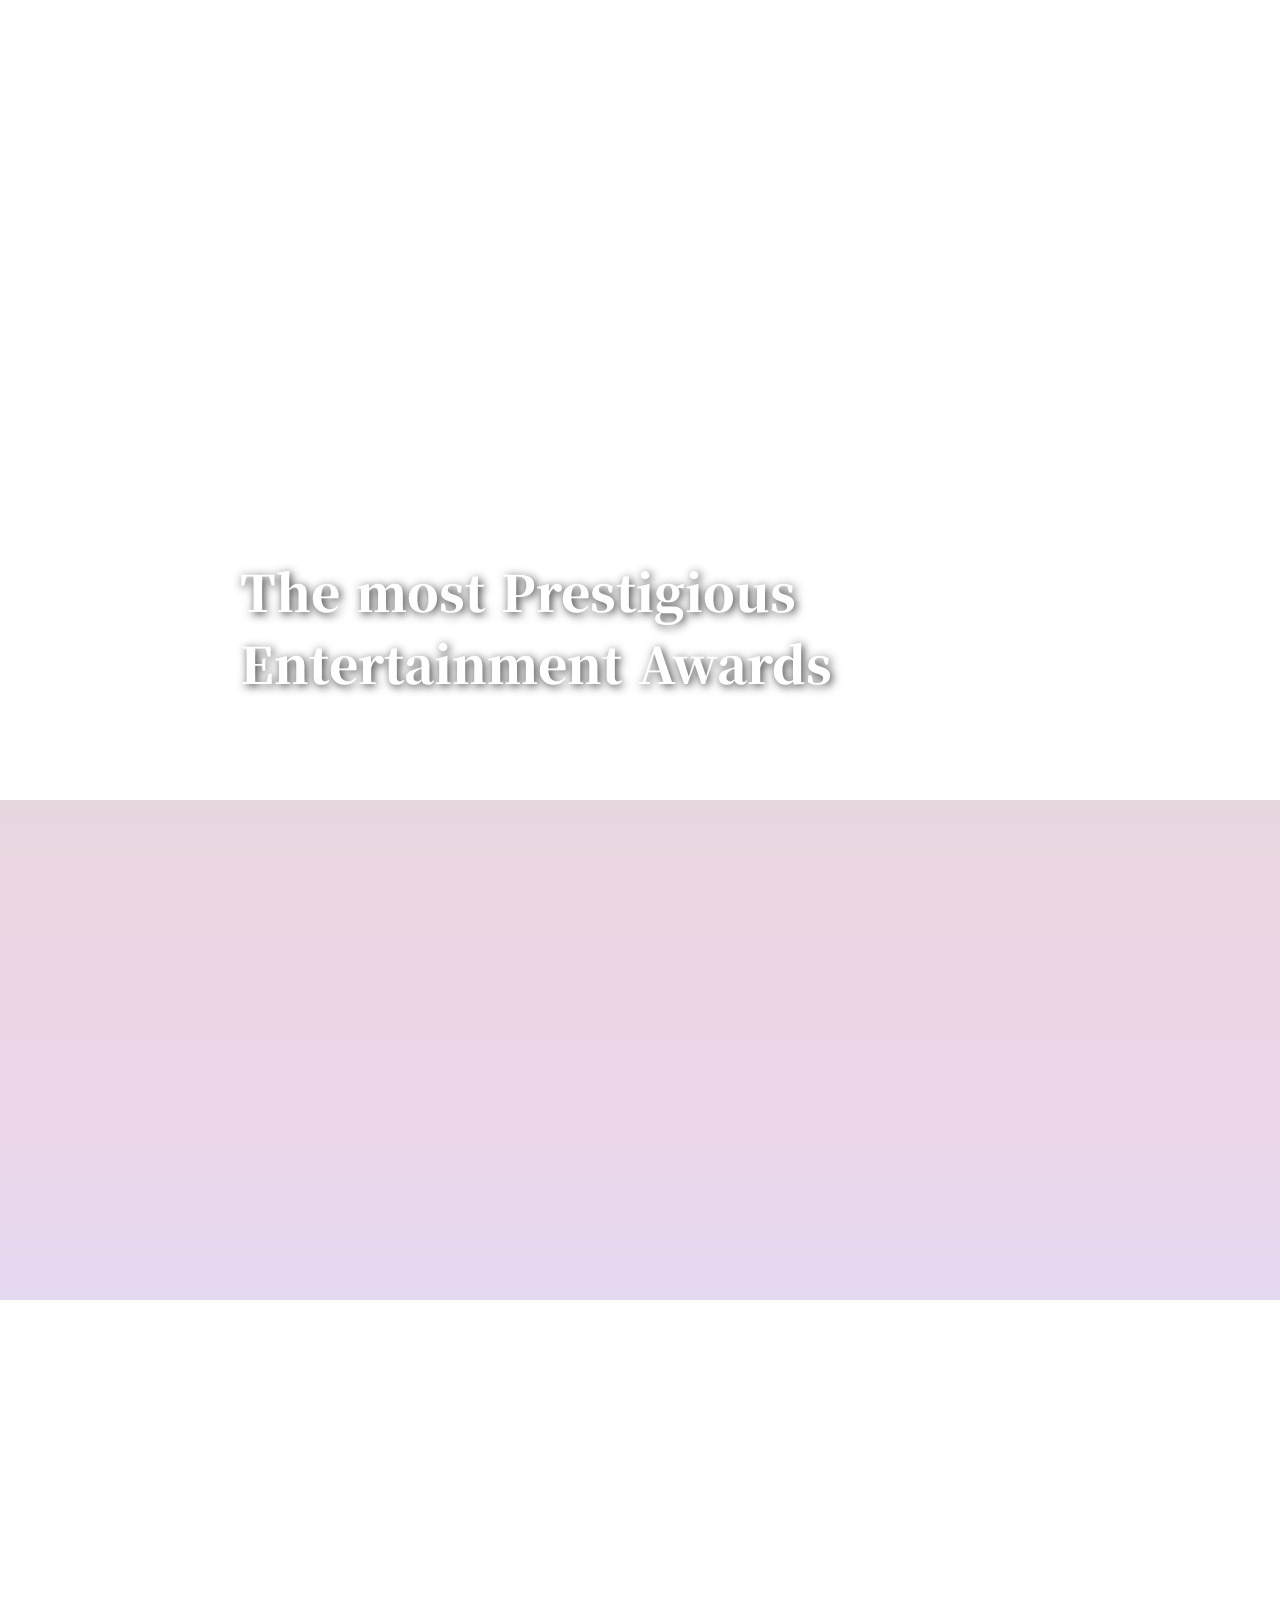
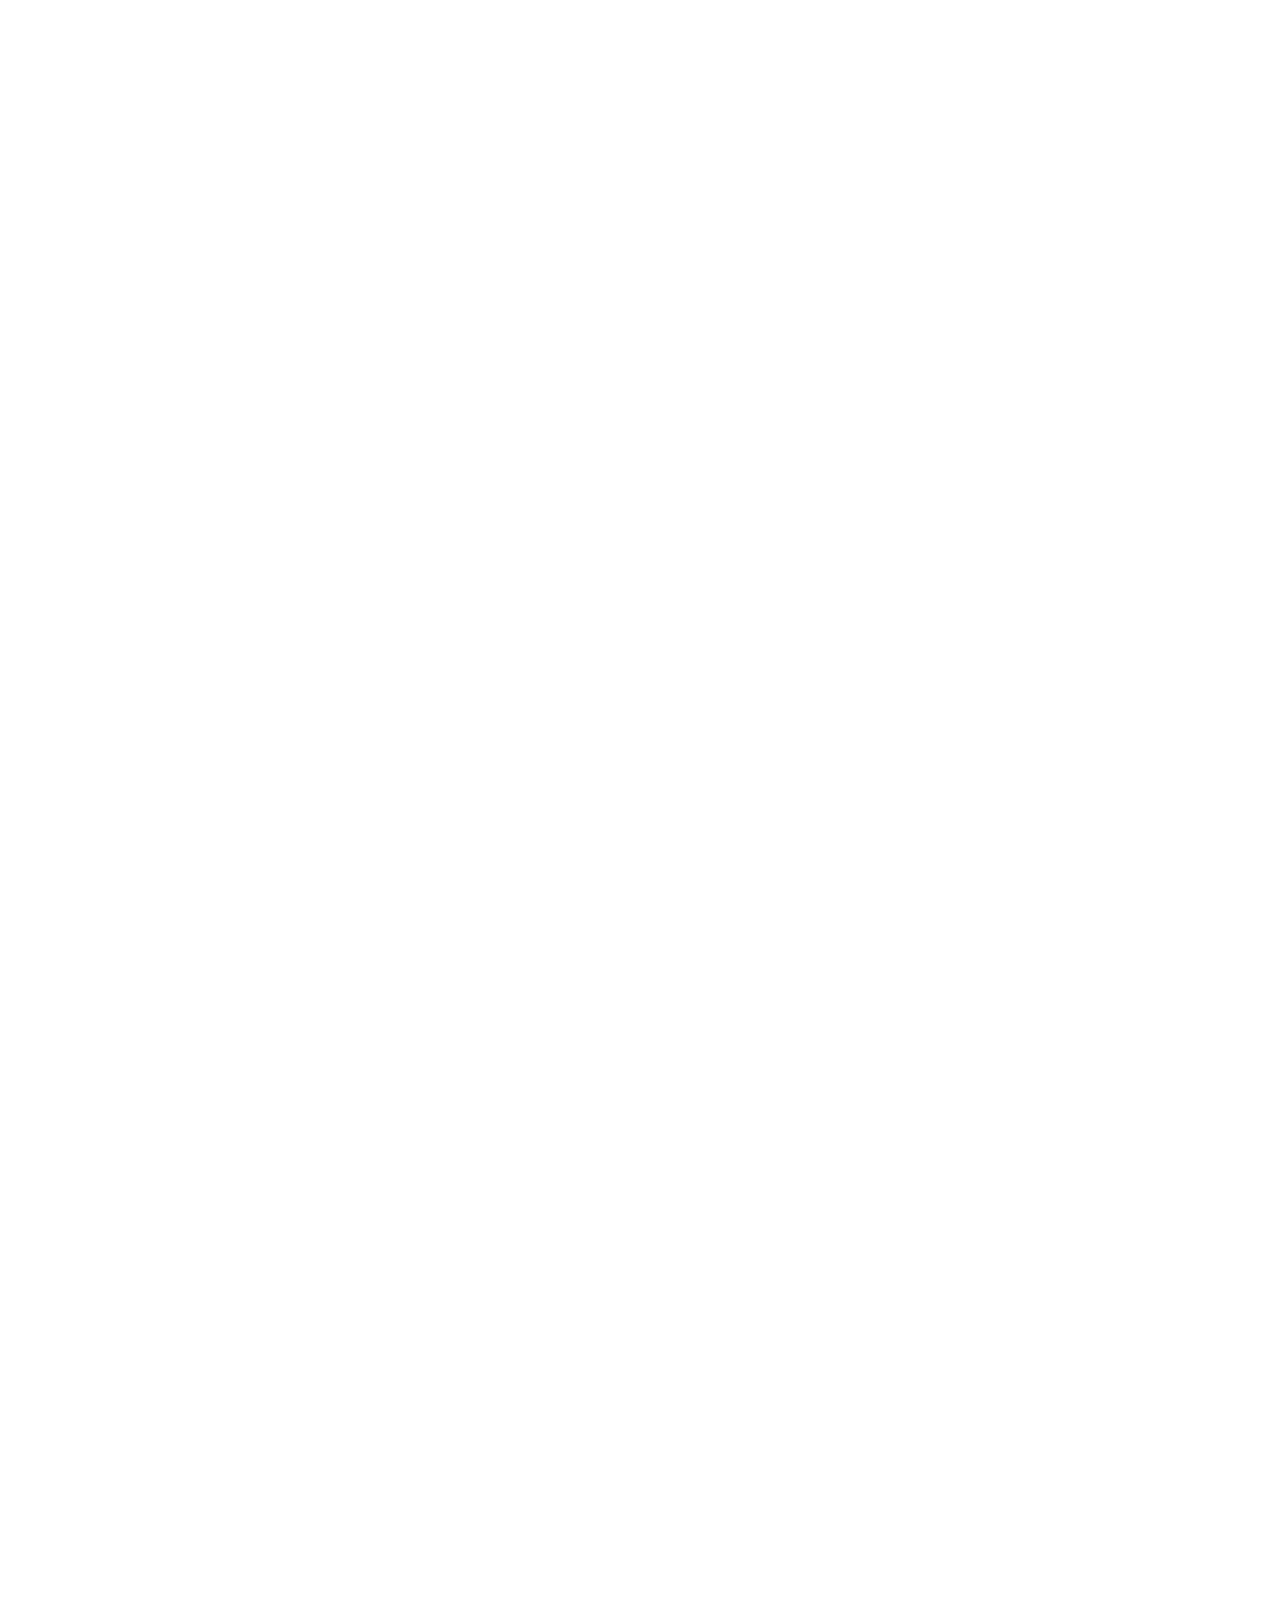
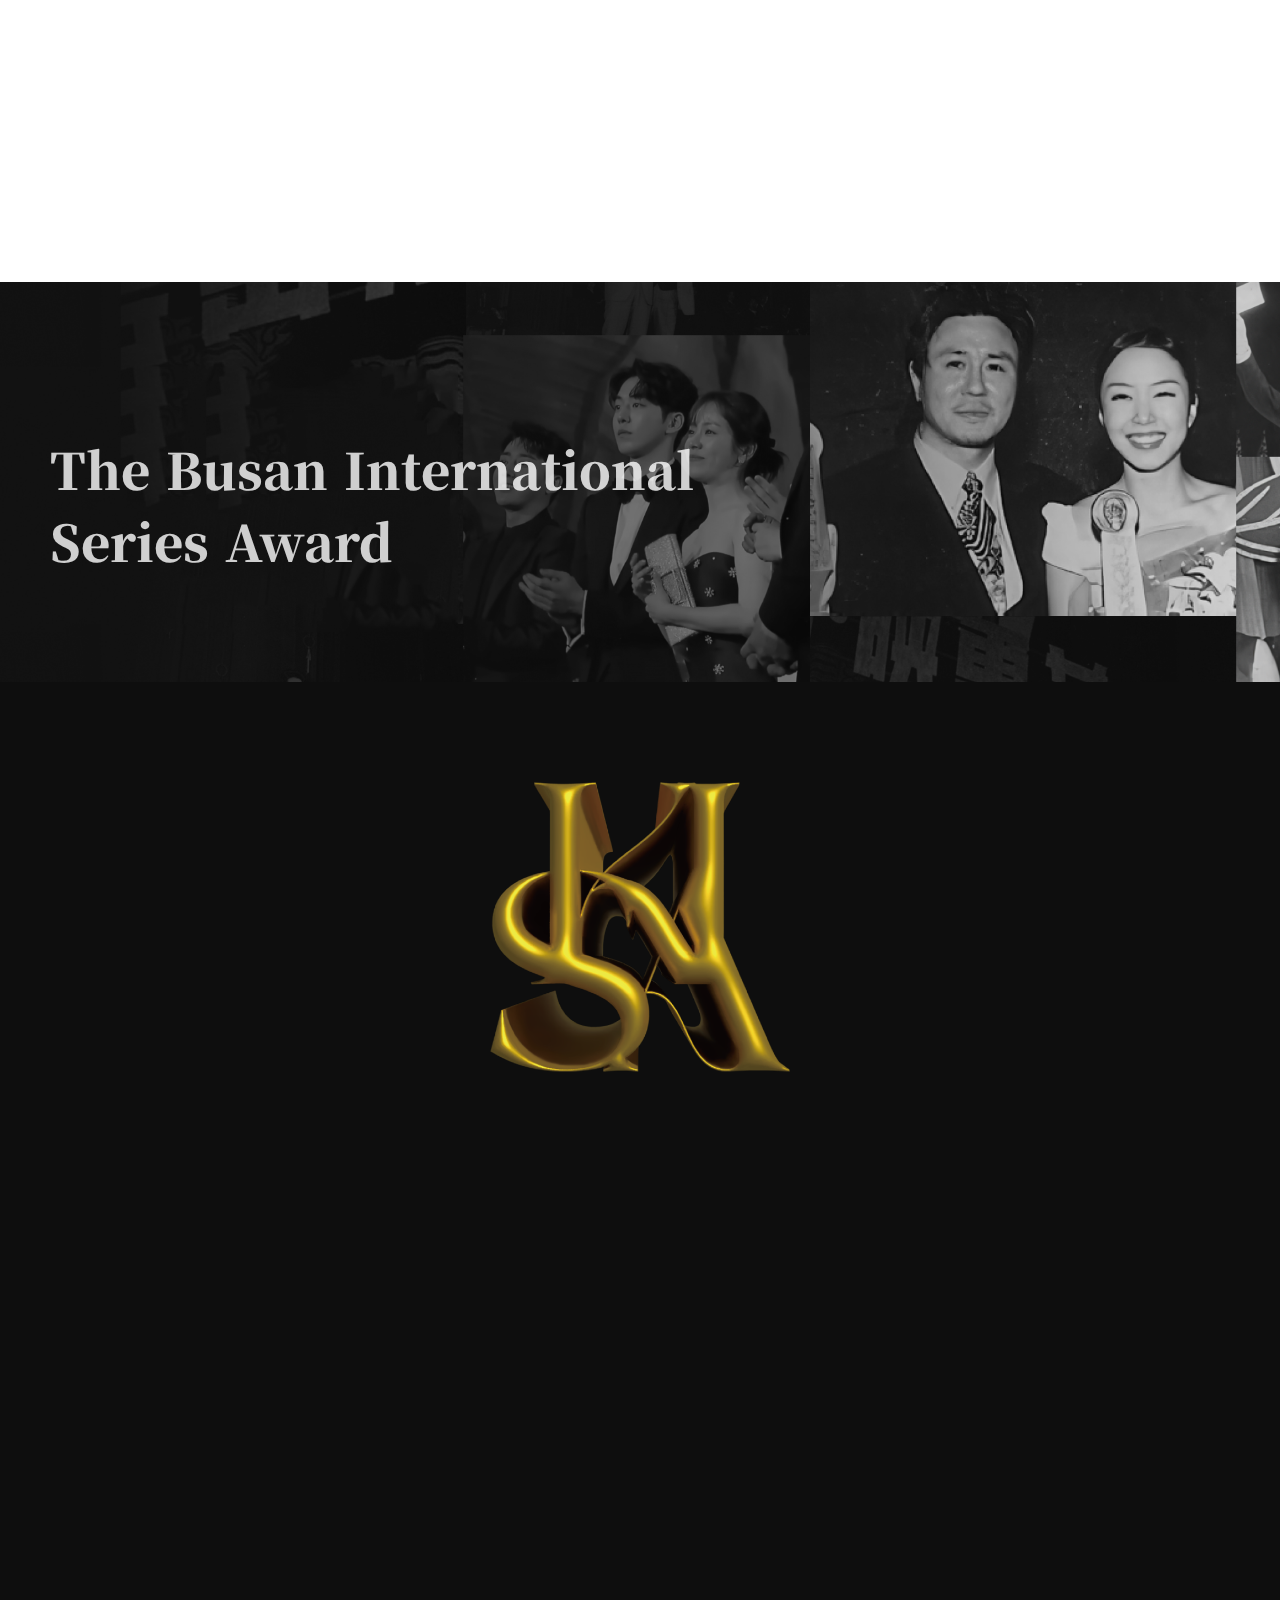
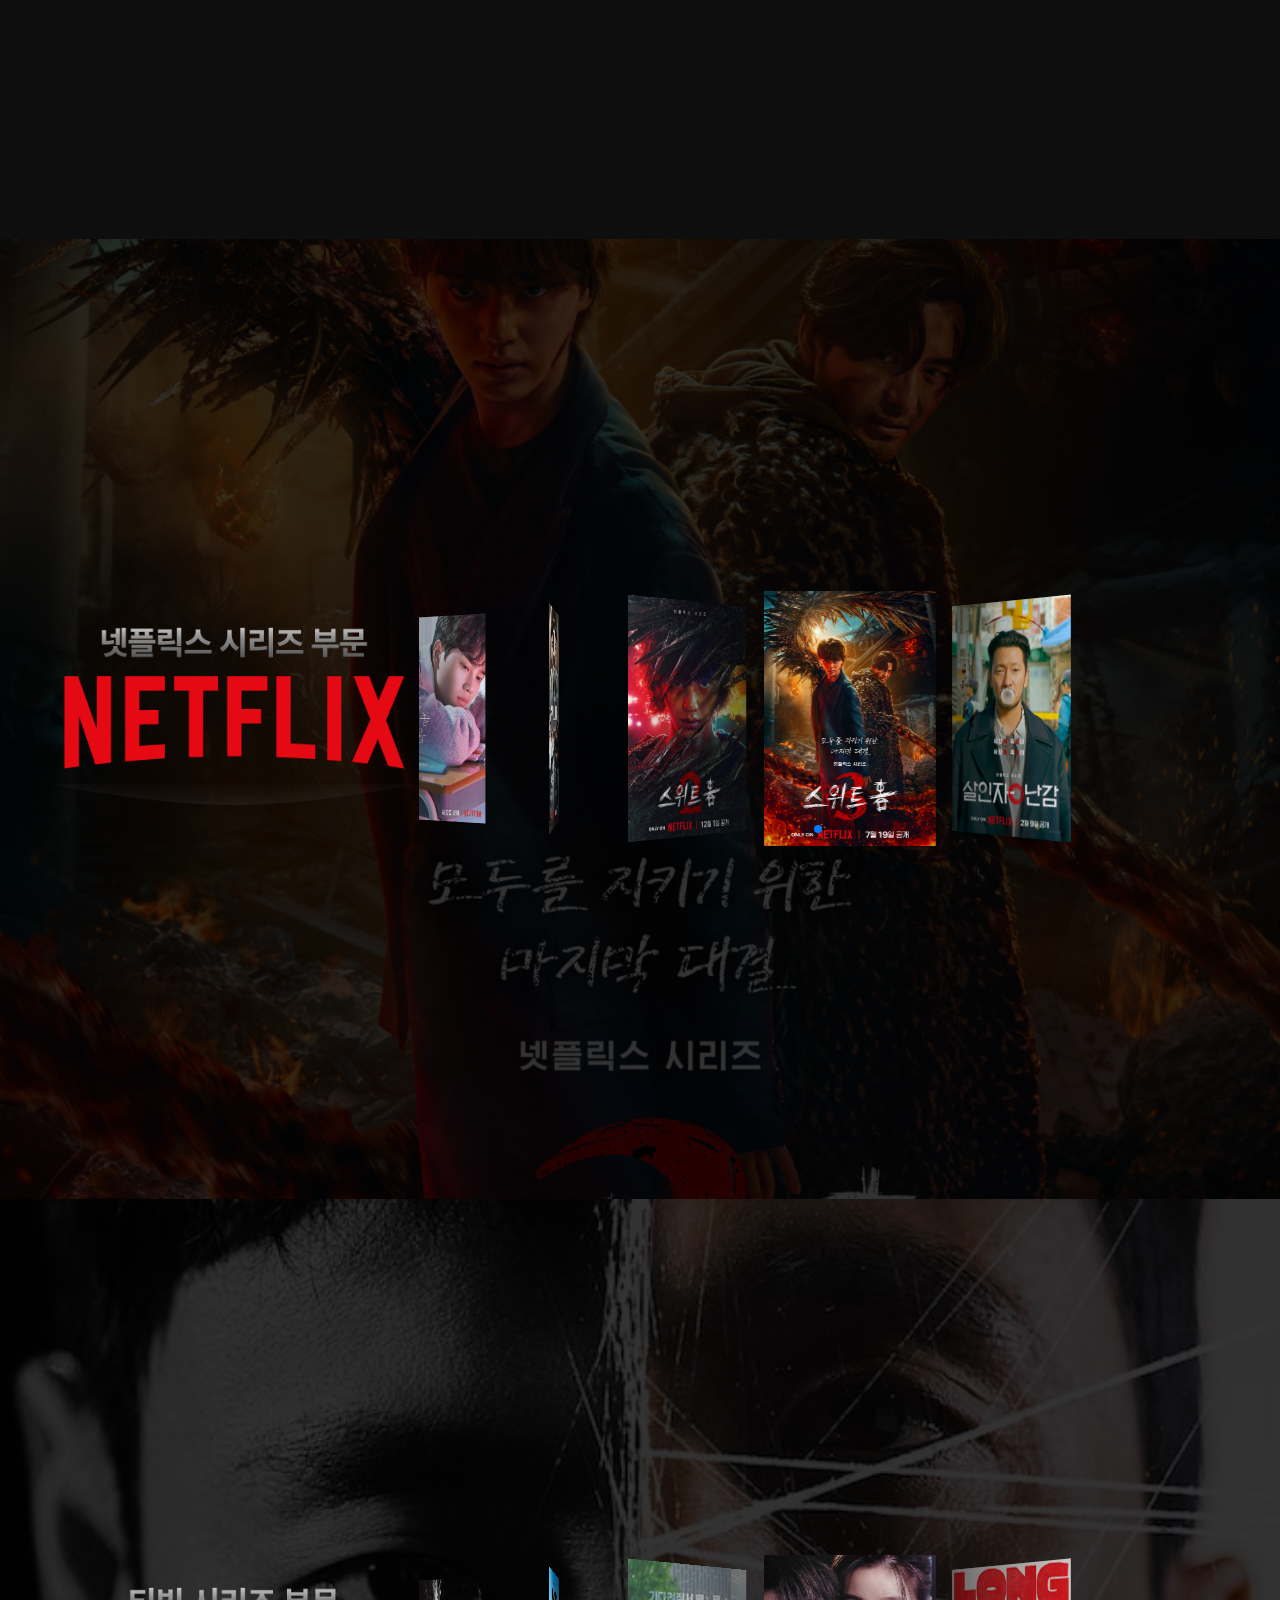
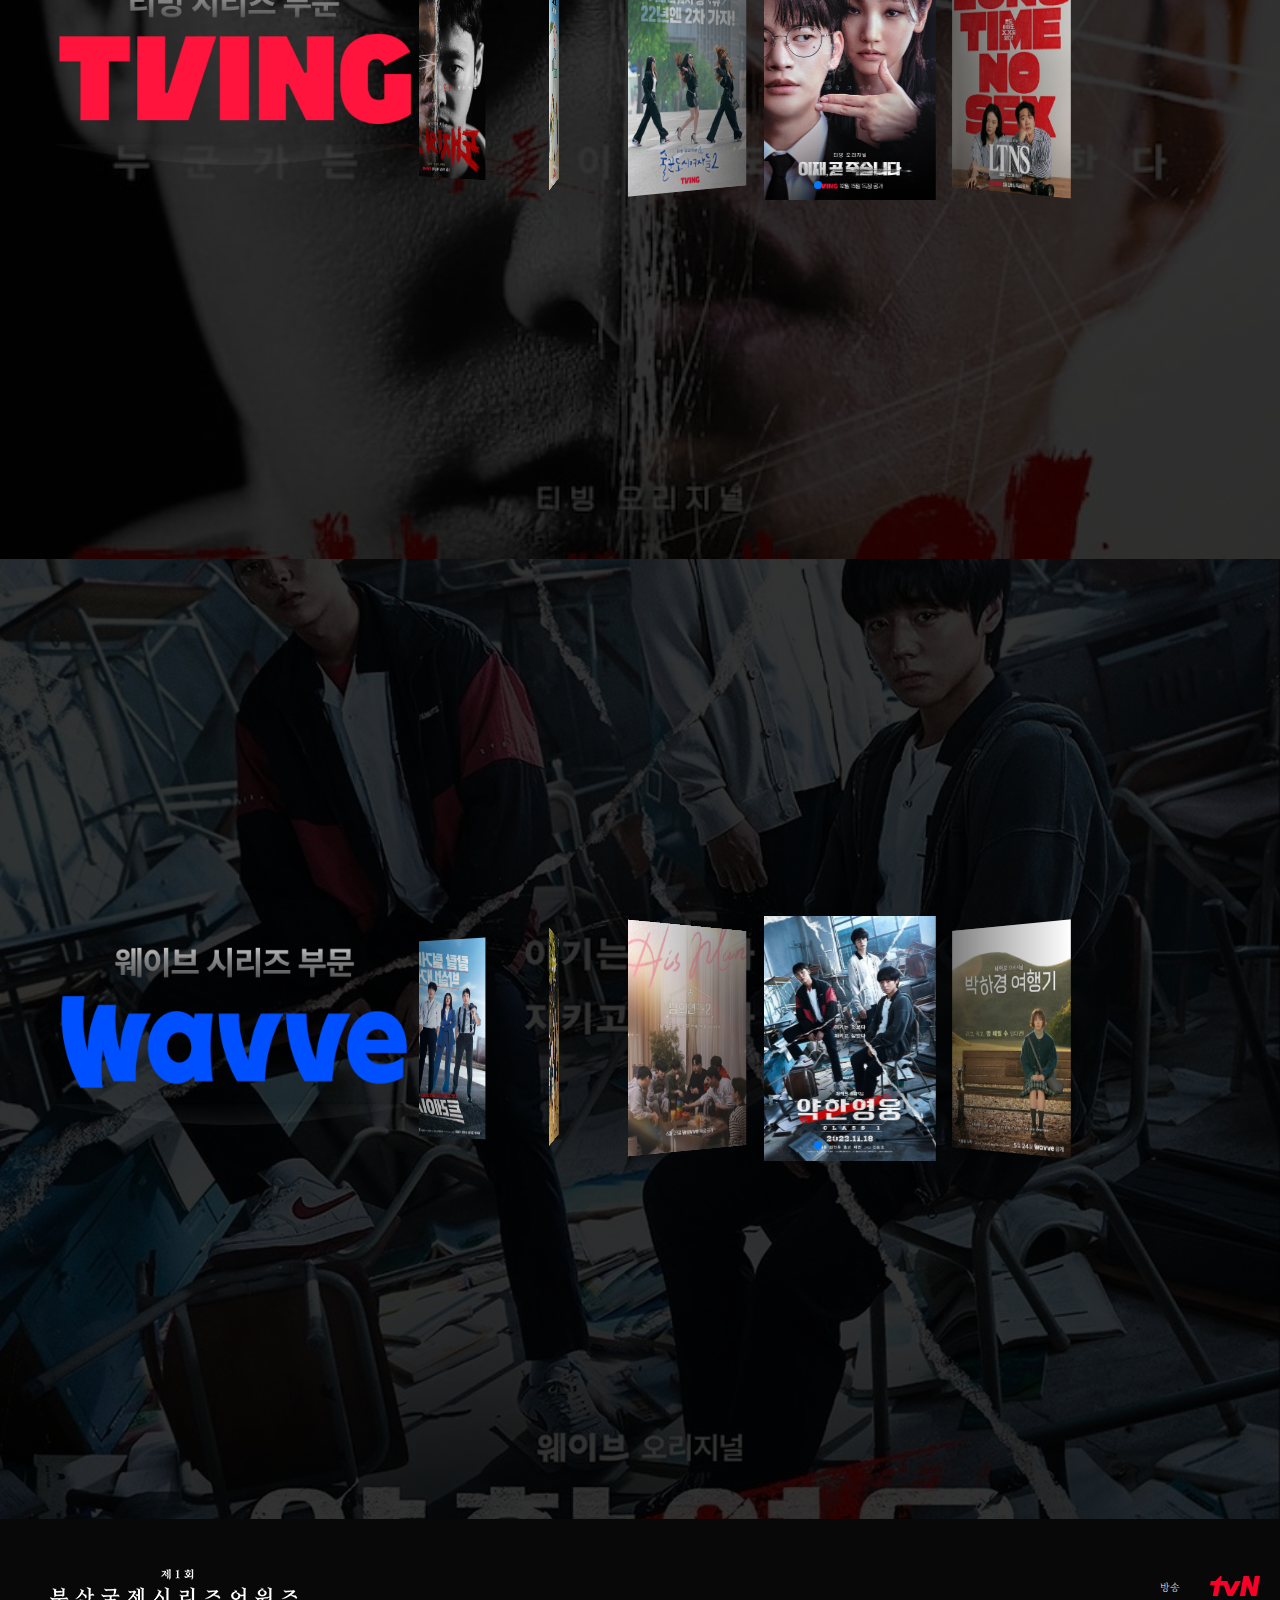
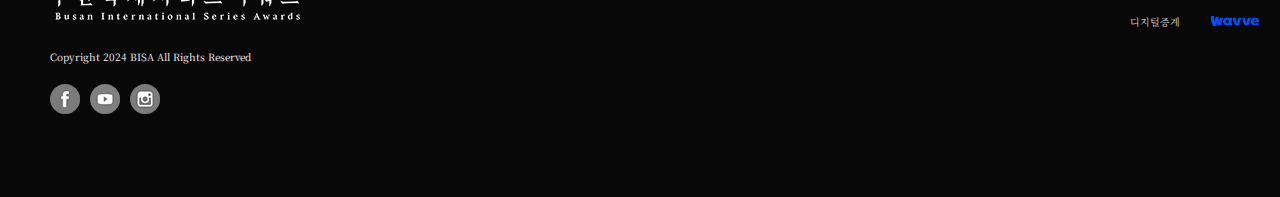
==== commit 35b3caf0: "Update index.html" ====
--- a/index.html
+++ b/index.html
@@ -98,7 +98,7 @@
 
 
     </div>
-    
+
     <div id="section2">
         <div class="contentbox">
             <div class="leftbox">
@@ -172,71 +172,71 @@
 
         </div>
     </div>
-    
+
     <div id="section3">
         <div>
             <p>
                 The Busan International <br>
                 Series Award
             </p>
-        
+
         </div>
 
     </div>
 
     <div id="section4">
         <div class="inner_section4">
-             <div class="trophy img_tag">
-            <img src="images/trophy.png" alt="trophy">
-        </div>
-        <h2 class="mclineup_title">
-            mc lineup
-        </h2>
-        <div class="mclineup">
-            <div class="mc_pic">
-                <div class="mc_img mc_img1 img_tag">
-                </div>
-                <div class="mc_name">
-                    <p>유재석<br>
-                        <span>
-                            YOO JAE SUK
-                        </span>
-                    </p>
-                </div>
-
-            </div>
-            <div class="mc_pic">
-                <div class="mc_img mc_img2 img_tag">
-                </div>
-                <div class="mc_name">
-                    <p>송강<br>
-                        <span>
-                            song kang
-                        </span>
-                    </p>
-                </div>
-            </div>
-            <div class="mc_pic">
-                <div class="mc_img mc_img3 img_tag">
-
-                </div>
-                <div class="mc_name">
-                    <p>천우희<br>
-                        <span>
-                            chun woo hee
-                        </span>
-                    </p>
-                </div>
-
-            </div>
-
-
-        </div>
-        </div>
-       
-
-    </div>
-    
+            <div class="trophy img_tag">
+                <img src="images/trophy.png" alt="trophy">
+            </div>
+            <h2 class="mclineup_title">
+                mc lineup
+            </h2>
+            <div class="mclineup">
+                <div class="mc_pic">
+                    <div class="mc_img mc_img1 img_tag">
+                    </div>
+                    <div class="mc_name">
+                        <p>유재석<br>
+                            <span>
+                                YOO JAE SUK
+                            </span>
+                        </p>
+                    </div>
+
+                </div>
+                <div class="mc_pic">
+                    <div class="mc_img mc_img2 img_tag">
+                    </div>
+                    <div class="mc_name">
+                        <p>송강<br>
+                            <span>
+                                song kang
+                            </span>
+                        </p>
+                    </div>
+                </div>
+                <div class="mc_pic">
+                    <div class="mc_img mc_img3 img_tag">
+
+                    </div>
+                    <div class="mc_name">
+                        <p>천우희<br>
+                            <span>
+                                chun woo hee
+                            </span>
+                        </p>
+                    </div>
+
+                </div>
+
+
+            </div>
+        </div>
+
+
+    </div>
+
     <div id="section5">
         <div class="nominated nomi1">
             <div class="nomi_logo netflix">
@@ -360,7 +360,7 @@
 
 
     </div>
-    
+
     <div id="footer">
         <div class="inner_footer">
 
@@ -369,36 +369,23 @@
                     <h2 class="footer_logo">
                         <img src="images/logo_250.png" alt="footer logo">
                     </h2>
-                    <ul class="footer_top">
-                        <li>
-                            <ul>
-                                <li>
-                                    방송
-                                </li>
-                                <li>
-                                    <div class="footer_img img_tag">
-                                        <img src="images/footer_tvn.svg" alt="tvn">
-                                    </div>
-                                </li>
-                                </li>
-                            </ul>
-                        <li>
-                            <ul>
-                                <li>
-                                디지털중계
-                            </li>
-                            <li>
-                                <div class="footer_img img_tag">
-                                    <img src="images/footer_wav.svg" alt="wavve">
-                                </div>
-                            </ul>
-                   
-                            </li>
-                        </li>
-                        
-                
-                    </ul>
-           
+                    <div class="footer_top">
+                        <p>
+                            방송
+                        </p>
+                        <div class="footer_img img_tag">
+                            <img src="images/footer_tvn.svg" alt="tvn">
+                        </div>
+                    </div>
+                    <div class="footer_top">
+                        <p>
+                             디지털중계
+                        </p>
+                        <div class="footer_img img_tag">
+                            <img src="images/footer_wav.svg" alt="wavve">
+                        </div>
+                    </div>
+
 
 
                 </div>
@@ -464,11 +451,11 @@
             </li>
             <li class="followbox">
                 <a href="#">
-                    
+
                     follow
-           
+
                 </a>
-                
+
             </li>
         </ul>
 
@@ -522,99 +509,99 @@
         });
     </script>
 
-<script>
-    document.addEventListener("DOMContentLoaded", function() {
-// Intersection Observer 설정
-const observerOptions = {
-    threshold: 0.1
-};
-
-const observer = new IntersectionObserver((entries, observer) => {
-    entries.forEach(entry => {
-        if (entry.isIntersecting) {
-            entry.target.classList.add('show');
-            observer.unobserve(entry.target); // 이미 보여진 요소는 다시 감시할 필요가 없으므로 unobserve
-        }
-    });
-}, observerOptions);
-
-// section1의 intro_content에 대한 감시 설정
-const introContent = document.querySelector('.intro_content');
-if (introContent) {
-    introContent.classList.add('hidden'); // 초기 상태에서 숨김
-    observer.observe(introContent);
-}
-
-// section2의 contentbox에 대한 감시 설정 (순차적 애니메이션 적용)
-const contentBoxes = document.querySelectorAll('#section2 .contentbox');
-contentBoxes.forEach((box, index) => {
-    box.classList.add('hidden'); // 초기 상태에서 숨김
-    observer.observe(box);
-});
-});
-
-</script>
-<script>
-document.addEventListener("DOMContentLoaded", function() {
-const logo = document.querySelector('.title.img_tag img'); // 로고 이미지 선택
-const pElement = document.querySelector('.intro_content p');
-const text = pElement.textContent.trim();
-const letters = text.split('').map(letter => `<span>${letter}</span>`);
-pElement.innerHTML = letters.join('');
-
-// 로고와 텍스트에 숨김 클래스 추가
-logo.classList.add('hidden');
-pElement.classList.add('hidden');
-
-// Intersection Observer 설정
-const observerOptions = {
-    threshold: 0.1
-};
-
-const observer = new IntersectionObserver((entries, observer) => {
-    entries.forEach(entry => {
-        if (entry.isIntersecting) {
-            if (entry.target === logo) {
-                logo.classList.add('show'); // 로고 먼저 나타남
-                observer.unobserve(logo); // 로고는 한 번만 나타나게 설정
-            } else if (entry.target === pElement) {
-                pElement.classList.add('show'); // 텍스트가 이어서 나타남
-                observer.unobserve(pElement); // 텍스트도 한 번만 나타나게 설정
+    <script>
+        document.addEventListener("DOMContentLoaded", function () {
+            // Intersection Observer 설정
+            const observerOptions = {
+                threshold: 0.1
+            };
+
+            const observer = new IntersectionObserver((entries, observer) => {
+                entries.forEach(entry => {
+                    if (entry.isIntersecting) {
+                        entry.target.classList.add('show');
+                        observer.unobserve(entry.target); // 이미 보여진 요소는 다시 감시할 필요가 없으므로 unobserve
+                    }
+                });
+            }, observerOptions);
+
+            // section1의 intro_content에 대한 감시 설정
+            const introContent = document.querySelector('.intro_content');
+            if (introContent) {
+                introContent.classList.add('hidden'); // 초기 상태에서 숨김
+                observer.observe(introContent);
             }
-        }
-    });
-}, observerOptions);
-
-// 로고와 텍스트에 대해 감시 설정
-observer.observe(logo);
-observer.observe(pElement);
-});
-
-</script>
-<script>
-// Intersection Observer 생성
-const observer = new IntersectionObserver((entries, observer) => {
-    entries.forEach(entry => {
-        if (entry.isIntersecting) {
-            entry.target.classList.add('visible'); // 요소가 보일 때 visible 클래스 추가
-            observer.unobserve(entry.target); // 한 번 보이면 더 이상 관찰하지 않음
-        }
-    });
-}, { threshold: 0.1 }); // 요소가 10% 보이면 애니메이션 실행
-
-// h2 요소에 fade-in 애니메이션 적용
-const heading = document.querySelector('h2');
-heading.classList.add('fade-in');
-observer.observe(heading);
-
-// mc_pic 요소들에 순서대로 fade-in-left 애니메이션 적용
-const mcPics = document.querySelectorAll('.mc_pic');
-mcPics.forEach((mcPic, index) => {
-    mcPic.classList.add('fade-in-left');
-    mcPic.style.transitionDelay = `${index * 0.3}s`; // 각 mc_pic에 순차적으로 딜레이 적용
-    observer.observe(mcPic);
-});
-</script>
+
+            // section2의 contentbox에 대한 감시 설정 (순차적 애니메이션 적용)
+            const contentBoxes = document.querySelectorAll('#section2 .contentbox');
+            contentBoxes.forEach((box, index) => {
+                box.classList.add('hidden'); // 초기 상태에서 숨김
+                observer.observe(box);
+            });
+        });
+
+    </script>
+    <script>
+        document.addEventListener("DOMContentLoaded", function () {
+            const logo = document.querySelector('.title.img_tag img'); // 로고 이미지 선택
+            const pElement = document.querySelector('.intro_content p');
+            const text = pElement.textContent.trim();
+            const letters = text.split('').map(letter => `<span>${letter}</span>`);
+            pElement.innerHTML = letters.join('');
+
+            // 로고와 텍스트에 숨김 클래스 추가
+            logo.classList.add('hidden');
+            pElement.classList.add('hidden');
+
+            // Intersection Observer 설정
+            const observerOptions = {
+                threshold: 0.1
+            };
+
+            const observer = new IntersectionObserver((entries, observer) => {
+                entries.forEach(entry => {
+                    if (entry.isIntersecting) {
+                        if (entry.target === logo) {
+                            logo.classList.add('show'); // 로고 먼저 나타남
+                            observer.unobserve(logo); // 로고는 한 번만 나타나게 설정
+                        } else if (entry.target === pElement) {
+                            pElement.classList.add('show'); // 텍스트가 이어서 나타남
+                            observer.unobserve(pElement); // 텍스트도 한 번만 나타나게 설정
+                        }
+                    }
+                });
+            }, observerOptions);
+
+            // 로고와 텍스트에 대해 감시 설정
+            observer.observe(logo);
+            observer.observe(pElement);
+        });
+
+    </script>
+    <script>
+        // Intersection Observer 생성
+        const observer = new IntersectionObserver((entries, observer) => {
+            entries.forEach(entry => {
+                if (entry.isIntersecting) {
+                    entry.target.classList.add('visible'); // 요소가 보일 때 visible 클래스 추가
+                    observer.unobserve(entry.target); // 한 번 보이면 더 이상 관찰하지 않음
+                }
+            });
+        }, { threshold: 0.1 }); // 요소가 10% 보이면 애니메이션 실행
+
+        // h2 요소에 fade-in 애니메이션 적용
+        const heading = document.querySelector('h2');
+        heading.classList.add('fade-in');
+        observer.observe(heading);
+
+        // mc_pic 요소들에 순서대로 fade-in-left 애니메이션 적용
+        const mcPics = document.querySelectorAll('.mc_pic');
+        mcPics.forEach((mcPic, index) => {
+            mcPic.classList.add('fade-in-left');
+            mcPic.style.transitionDelay = `${index * 0.3}s`; // 각 mc_pic에 순차적으로 딜레이 적용
+            observer.observe(mcPic);
+        });
+    </script>
 
 
 
--- a/css/main.css
+++ b/css/main.css
@@ -62,6 +62,7 @@
     font-optical-sizing: auto;
     font-style: normal;
     font-size: 18px;
+    /* overflow-x: hidden; */
 }
 
 #top {
@@ -100,15 +101,14 @@
     position: absolute;
     top: 0;
     left: 0;
-    width: 100%; /* Change from 1920px to 100% */
-    height: 100%; /* Ensure it fills the container height */
+    width: 1920px;
 }
 
 #banner video {
+
     object-fit: cover;
-    width: 100%; /* Ensure video width is 100% */
-    height: 100%; /* Ensure video height is 100% */
-}
+}
+
 .banner_content {
     color: #fff;
     position: absolute;
@@ -131,10 +131,13 @@
 }
 
 #section1 {
+
     background-image: url(../images/bg.jpg);
     background-repeat: repeat;
     background-position: center;
+    background-size: cover;
     height: 500px;
+    width: 100%;
 }
 
 .intro {
@@ -164,6 +167,7 @@
     margin: 0 auto;
 }
 
+
 .contentbox {
     width: 100%;
     justify-content: space-between;
@@ -188,6 +192,7 @@
     text-align: left;
 }
 
+
 .rightbox h2 {
     font-size: 48px;
     padding-bottom: 50px;
@@ -237,7 +242,6 @@
     opacity: 1;
     transform: translateY(0);
 }
-
 
 
 #section3 {
@@ -249,23 +253,22 @@
 }
 
 #section3 p {
-    width: 1440px;
-    margin: 0 auto;
     font-size: 50px;
     color: #fff;
-    padding-top: 150px;
+    padding: 150px 0 0 50px;
     font-weight: 900;
     opacity: 0.8;
+    box-sizing: border-box;
 }
 
 #section4 {
-
     background-color: #0e0e0e;
     padding: 100px 0;
 }
 
 .inner_section4 {
-    width: 1440px;
+    width: 100%;
+    max-width: 1440px;
     margin: 0 auto;
 }
 
@@ -283,21 +286,26 @@
 .mclineup {
     width: 90%;
     margin: 0 auto;
-    justify-content: center; /* 중앙 정렬 */
-    align-items: center; /* 수직 중앙 정렬 */
-    gap: 50px; /* 요소들 사이에 일정한 간격 추가 */
+    justify-content: center;
+    /* 중앙 정렬 */
+    align-items: center;
+    /* 수직 중앙 정렬 */
+    gap: 50px;
+    /* 요소들 사이에 일정한 간격 추가 */
     color: #c2c2c2;
     text-transform: uppercase;
     text-align: center;
     display: flex;
-    flex-wrap: nowrap; /* 줄을 넘겨 배치 */
+    flex-wrap: nowrap;
+    /* 줄을 넘겨 배치 */
 }
 
 
 .mc_pic {
     margin: 100px 0;
     position: relative;
-    width: 30vw; /* 화면 너비의 30% */
+    width: 30vw;
+    /* 화면 너비의 30% */
     height: 30vw;
     border-radius: 50%;
     background-image: linear-gradient(#fff, #fff),
@@ -306,19 +314,25 @@
     background-origin: border-box;
     background-clip: content-box, border-box;
     border: 3px solid transparent;
-    max-height: 500px; /* 최대 높이 제한 */
+    max-width: 480px;
+    /* 최대 너비 제한 */
+    min-width: 200px;
+    /* 최소 너비 설정 */
 }
 
 
 
 .mc_img {
     border-radius: 50%;
-    width: 100%; /* 부모의 100% 너비 */
-    height: 100%; /* 부모의 100% 높이 */
+    width: 100%;
+    /* 부모의 100% 너비 */
+    height: 100%;
+    /* 부모의 100% 높이 */
     background-repeat: no-repeat;
     background-position: center;
     background-size: cover;
-    aspect-ratio: 1 / 1; /* 1:1 비율 유지 */
+    aspect-ratio: 1 / 1;
+    /* 1:1 비율 유지 */
 
 }
 
@@ -363,7 +377,8 @@
 }
 
 /* 모든 트로피 이미지에 애니메이션 적용 */
-.trophy img, .m_footer_link .img_tag {
+.trophy img,
+.m_footer_link .img_tag {
     animation: scaleEffect 20s ease-in-out infinite;
     /* 2초마다 자연스럽게 반복 */
 }
@@ -372,7 +387,8 @@
 /* 초기 상태: 요소가 투명 */
 .fade-in {
     opacity: 0;
-    transform: translateY(20px); /* 살짝 아래로 이동된 상태 */
+    transform: translateY(20px);
+    /* 살짝 아래로 이동된 상태 */
     transition: opacity 0.6s ease-out, transform 0.6s ease-out;
 }
 
@@ -385,7 +401,8 @@
 /* mc_pic의 순차적 애니메이션을 위해 추가 */
 .fade-in-left {
     opacity: 0;
-    transform: translateX(-20px); /* 왼쪽으로 이동된 상태 */
+    transform: translateX(-20px);
+    /* 왼쪽으로 이동된 상태 */
     transition: opacity 0.6s ease-out, transform 0.6s ease-out;
 }
 
@@ -396,15 +413,18 @@
 
 
 @keyframes fadeInOut {
-    0%, 100% {
+
+    0%,
+    100% {
         opacity: 0;
     }
+
     50% {
         opacity: 1;
     }
 }
 
-.mclineup_title{
+.mclineup_title {
     opacity: 0;
     animation: fadeInOut 10s ease-in-out infinite;
     text-shadow: 1px 1px 10px rgba(255, 255, 255, 0.5);
@@ -460,7 +480,7 @@
 
 .nomi_logo img {
     width: 100%;
-
+    height: 100%;
 }
 
 .slide_wrap {
@@ -502,37 +522,47 @@
 
 #footer {
     width: 100%;
-    padding: 20px 0 100px;
     background-color: #080808;
 }
 
 .inner_footer {
+ 
     width: 1440px;
     margin: 0 auto;
     color: #fff;
     font-size: 12px;
 }
 
+.pc_footer{
+    padding: 50px 0 80px 50px;
+    box-sizing: border-box;
+}
+
 .footer_link {
-    padding-top: 20px;
+    width: 100%;
+    position: relative;
+}
+
+.footer_logo{
+    position: absolute;
+    top: 0;
+    left: 0;
+    z-index: 9;
+}
+
+.footer_top {
     display: flex;
-    justify-content: space-between;
-}
-
-.footer_top {
     align-items: center;
-
     font-weight: 100;
-    width: 150px;
-    display: flex;
-
     flex-wrap: wrap;
-    justify-content: space-between;
-}
-
-.footer_top li {
-    padding-right: 10px;
-}
+    justify-content: flex-end;
+    margin-right: 20px;
+    
+}
+.footer_top p{
+    margin-right: 30px;
+}
+
 
 .footer_img {
     width: 50px;
@@ -565,6 +595,44 @@
 
 .fixedbox_wrap {
     display: none;
+}
+
+
+@media (max-width: 1456px) and (min-width: 1442px) {
+    body {
+        overflow-x: hidden;
+    }
+    
+}
+
+
+
+
+@media (max-width: 1441px) {
+    #header {
+        width: 100%;
+    }
+
+    .intro {
+        width: 100%;
+    }
+    #section2 {
+        width: 100%;
+    }
+    #section3 {
+        width: 100%;
+    }
+    .inner_section4 {
+        width: 100%;
+
+    }
+    .inner_footer {
+
+        width: 100%;
+
+    }
+
+
 }
 
 
@@ -660,7 +728,6 @@
 
     #section2 {
         width: 100%;
-
     }
 
     .contentbox {
@@ -693,7 +760,6 @@
     .rightbox {
         width: 90%;
         text-align: center;
-
     }
 
     #section2 .contentbox:nth-child(4) .leftbox::after {
@@ -724,6 +790,7 @@
     #section3 p {
         width: 80%;
         text-align: center;
+        padding-top: 50px;
     }
 
 
@@ -794,13 +861,13 @@
         justify-content: center;
         flex-wrap: wrap;
         padding: 100px 0;
+        background-size: 1260px;
 
     }
 
 
     .nomi_logo {
-        width: 80%;
-        height: 10%;
+        width: 500px;
     }
 
     .nomi_logo img {
@@ -811,7 +878,6 @@
 
     .slide_wrap {
         width: 100%;
-        height: 90%;
         padding-top: 0;
     }
 
@@ -1006,6 +1072,7 @@
     }
 
     .rightbox p {
+
         font-size: 14px;
         line-height: 24px;
         font-weight: 700;
@@ -1023,10 +1090,9 @@
         font-size: 14px;
 
     }
-
-
-
-
+    #section3 p{
+        padding-top: 50px;
+    }
 
 
 
@@ -1048,9 +1114,13 @@
 
         width: 300px;
         height: 300px;
-
-
-    }
+    }
+
+
+
+
+
+
 
     .fixedbox_wrap {
         height: 50px;
